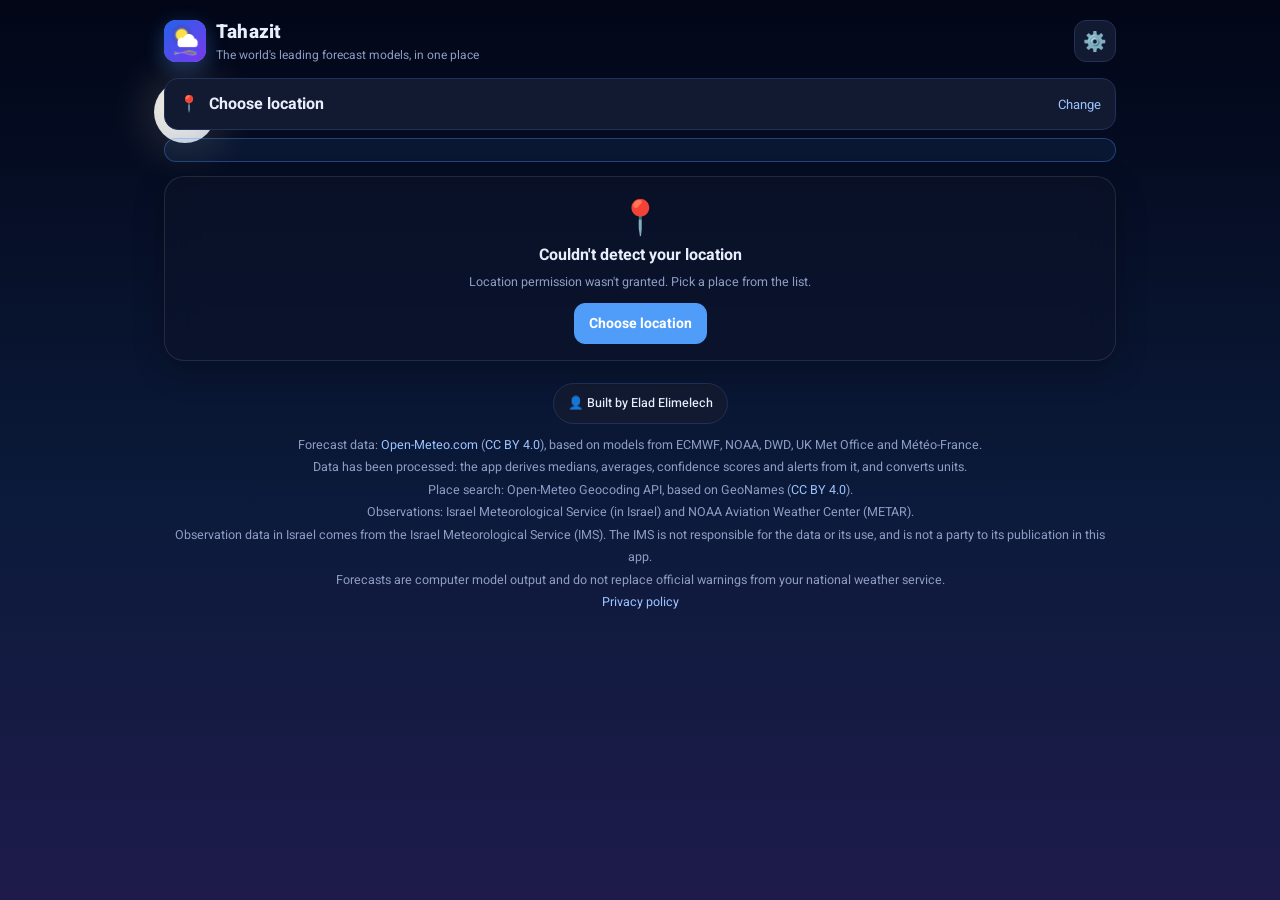
==== preview.html @ 5be31835 "Temporary preview page for v2 testing Co-Authored-By: Claude Opus 5.5 <noreply@anthropic.com> Claude" ====
<!DOCTYPE html>
<html lang="he" dir="rtl">
<head>
<meta charset="utf-8">
<meta name="viewport" content="width=device-width, initial-scale=1">
<meta name="theme-color" content="#070b16">
<title>Tahazit</title>
<meta name="description" content="Compare weather forecasts from the world's leading models in one place, with consensus-based storm alerts.">
<link rel="manifest" href="manifest.json">
<link rel="icon" type="image/png" sizes="192x192" href="icons/icon-192.png">
<link rel="apple-touch-icon" href="icons/apple-touch-icon.png">
<link rel="preconnect" href="https://fonts.googleapis.com">
<link href="https://fonts.googleapis.com/css2?family=Heebo:wght@300;400;500;700;800&display=swap" rel="stylesheet">
<style>

:root{
  --bg:#070b16;--bg2:#0d1426;--card:#111a30;--card2:#16213d;--line:#22305a;
  --txt:#e8eefc;--mut:#8e9cc4;--acc:#4f9cf9;--ok:#22c55e;--warn:#f59e0b;--bad:#ef4444;
}
*{box-sizing:border-box}
html,body{margin:0;background:var(--bg);color:var(--txt);font-family:Heebo,system-ui,sans-serif}
body{background:none;min-height:100vh}
.wrap{max-width:980px;margin:0 auto;padding:18px 14px 40px}
header.top{display:flex;align-items:center;justify-content:space-between;gap:10px;margin-bottom:14px}
.brand{display:flex;align-items:center;gap:10px}
.logo{width:38px;height:38px;border-radius:11px;background:linear-gradient(135deg,#4f9cf9,#a78bfa);display:grid;place-items:center;font-size:20px;box-shadow:0 6px 20px #4f9cf955}
.brand h1{font-size:19px;margin:0;font-weight:800;letter-spacing:.2px}
.brand small{display:block;color:var(--mut);font-size:12px;font-weight:400}
.search{position:relative;margin-bottom:14px}
.search input{width:100%;padding:13px 44px 13px 14px;border-radius:14px;border:1px solid var(--line);background:var(--card);color:var(--txt);font:inherit;font-size:15px;outline:none}
.search input:focus{border-color:var(--acc)}
.search .ic{position:absolute;right:14px;top:50%;transform:translateY(-50%);color:var(--mut)}
.sugg{position:absolute;left:0;right:0;top:calc(100% + 6px);background:var(--card2);border:1px solid var(--line);border-radius:12px;overflow:hidden;z-index:20;display:none}
.sugg button{display:block;width:100%;text-align:right;padding:11px 14px;background:none;border:0;border-bottom:1px solid var(--line);color:var(--txt);font:inherit;cursor:pointer}
.sugg button:last-child{border-bottom:0}
.sugg button:hover{background:#1d2a4d}
.sugg small{color:var(--mut)}
.locbtn{width:100%;display:flex;align-items:center;gap:10px;padding:13px 14px;border-radius:14px;border:1px solid var(--line);background:var(--card);color:var(--txt);font:inherit;font-size:16px;cursor:pointer;text-align:right}
.locbtn:hover{border-color:var(--acc)}
.locbtn .nm2{flex:1;font-weight:700}
.locbtn .tag{font-size:11.5px;color:#6ee7a0;background:#22c55e1c;padding:2px 8px;border-radius:999px;font-weight:500}
.locbtn .chg{font-size:13px;color:#9cc3ff}
.banner{display:flex;align-items:center;gap:10px;flex-wrap:wrap;margin-top:8px;padding:11px 13px;border-radius:13px;background:#4f9cf914;border:1px solid #4f9cf955;font-size:14px}
.banner .txt{flex:1;min-width:180px}
.btn{padding:9px 14px;border-radius:11px;border:1px solid var(--line);background:var(--card2);color:var(--txt);font:inherit;font-size:14px;cursor:pointer}
.btn.pri{background:var(--acc);border-color:var(--acc);color:#fff;font-weight:700}
.btn:disabled{opacity:.5;cursor:default}
.ov{position:fixed;inset:0;background:#000a;z-index:50;display:none;align-items:flex-end;justify-content:center}
.ov.show{display:flex}
.sheet{width:100%;max-width:560px;max-height:88vh;background:var(--bg2);border:1px solid var(--line);border-radius:22px 22px 0 0;padding:16px;display:flex;flex-direction:column;gap:10px}
@media (min-width:640px){.ov{align-items:center}.sheet{border-radius:22px}}
.sheet h3{margin:0;font-size:17px;display:flex;justify-content:space-between;align-items:center}
.x{background:none;border:0;color:var(--mut);font-size:22px;cursor:pointer;padding:0 4px}
.sheet input{width:100%;padding:13px 14px;border-radius:13px;border:1px solid var(--line);background:var(--card);color:var(--txt);font:inherit;font-size:16px;outline:none}
.sheet input:focus{border-color:var(--acc)}
.list{overflow:auto;border-radius:13px;border:1px solid var(--line);min-height:60px}
.opt{display:flex;align-items:center;gap:10px;width:100%;text-align:right;padding:12px 14px;background:none;border:0;border-bottom:1px solid var(--line);color:var(--txt);font:inherit;font-size:15px;cursor:pointer}
.opt:last-child{border-bottom:0}
.opt:hover,.opt.act{background:#1d2a4d}
.opt.sel{background:#4f9cf922;outline:2px solid var(--acc);outline-offset:-2px}
.opt small{display:block;color:var(--mut);font-size:12px}
.opt .ck{margin-inline-start:auto;color:var(--acc);font-size:18px;visibility:hidden}
.opt.sel .ck{visibility:visible}
.hint{color:var(--mut);font-size:13px;padding:14px;text-align:center}
.confirm{display:none;gap:8px;align-items:center;flex-wrap:wrap;padding:11px;border-radius:13px;background:#4f9cf914;border:1px solid #4f9cf955}
.confirm.show{display:flex}
.confirm .txt{flex:1;font-size:14px;min-width:160px}
.row-btns{display:flex;gap:8px;margin-top:8px;flex-wrap:wrap}
.chip{padding:7px 12px;border-radius:999px;border:1px solid var(--line);background:var(--card);color:var(--txt);font:inherit;font-size:13px;cursor:pointer}
.chip:hover{border-color:var(--acc)}
.card{background:rgba(13,20,40,.62);-webkit-backdrop-filter:blur(14px) saturate(1.2);backdrop-filter:blur(14px) saturate(1.2);border:1px solid rgba(255,255,255,.10);border-radius:20px;padding:16px;margin-bottom:14px;box-shadow:0 10px 30px rgba(0,0,0,.25)}
.hero{display:grid;grid-template-columns:1fr auto;gap:12px;align-items:center}
.place{font-size:20px;font-weight:700}
.updated{color:var(--mut);font-size:12px;margin-top:2px}
.bigt{font-size:64px;font-weight:300;line-height:1}
.bigt sup{font-size:26px;vertical-align:top}
.cond{font-size:16px;margin-top:6px}
.rangeline{color:var(--mut);font-size:13px;margin-top:6px}
.rainline{display:flex;gap:12px;align-items:center}
.rainline .e{font-size:30px}
.rainline b{display:block;font-size:17px;line-height:1.4}
.rainline span{color:var(--mut);font-size:13px}
.qa{display:grid;grid-template-columns:30px 1fr;gap:10px;align-items:start;padding:11px 0;border-bottom:1px solid var(--line)}
.qa:last-child{border-bottom:0;padding-bottom:0}
.qa .e{font-size:22px}
.qa b{display:flex;gap:8px;align-items:center;flex-wrap:wrap}
.qa span.t{color:#c9d3ef;font-size:13.5px;display:block;margin-top:3px}
.pill{display:inline-flex;align-items:center;gap:6px;padding:4px 10px;border-radius:999px;font-size:12px;font-weight:500}
.pill.hi{background:#22c55e22;color:#6ee7a0}.pill.md{background:#f59e0b22;color:#fcd34d}.pill.lo{background:#ef444422;color:#fca5a5}
.now-models{display:flex;gap:6px;flex-wrap:wrap;margin-top:12px}
.nm{background:var(--bg2);border:1px solid var(--line);border-radius:10px;padding:6px 9px;font-size:12px;display:flex;align-items:center;gap:6px}
.dot{width:9px;height:9px;border-radius:50%;display:inline-block;flex:none}
.alerts .al{display:flex;gap:10px;align-items:flex-start;padding:12px;border-radius:14px;margin-bottom:8px;border:1px solid}
.al.red{background:#ef444414;border-color:#ef444455}
.al.orange{background:#f59e0b14;border-color:#f59e0b55}
.al.green{background:#22c55e10;border-color:#22c55e40}
.al b{display:block;margin-bottom:2px}
.al span{color:#c9d3ef;font-size:13px}
h2{font-size:16px;margin:0 0 4px;font-weight:700}
.sub{color:var(--mut);font-size:12.5px;margin:0 0 12px}
.days{display:grid;gap:8px}
.day{display:grid;grid-template-columns:62px 34px 1fr auto;gap:10px;align-items:center;padding:10px;border-radius:13px;background:var(--bg2);border:1px solid var(--line);cursor:pointer}
.day:hover{border-color:#3a4f8a}
.day .dn{font-weight:700}.day .dd{color:var(--mut);font-size:11.5px}
.day .ico{font-size:24px;text-align:center}
.day .sum{font-size:13px;line-height:1.5}
.day .sum .m{color:var(--mut)}
.day .tt{text-align:left;white-space:nowrap}
.day .tt b{font-size:17px}.day .tt span{color:var(--mut);font-size:14px}
.bar{height:6px;border-radius:4px;background:#22305a;position:relative;margin-top:5px;overflow:hidden}
.bar i{position:absolute;top:0;bottom:0;right:0;background:linear-gradient(90deg,#60a5fa,#3b82f6);border-radius:4px}
.detail{display:none;grid-column:1/-1;margin-top:8px}
.day.open .detail{display:block}
.tbl-wrap{overflow-x:auto;-webkit-overflow-scrolling:touch;border-radius:12px;border:1px solid var(--line)}
table{border-collapse:collapse;width:100%;font-size:13px;min-width:520px}
th,td{padding:8px 9px;text-align:center;border-bottom:1px solid var(--line);white-space:nowrap}
th{background:#0c1324;color:var(--mut);font-weight:500;position:sticky;top:0}
td.l,th.l{text-align:right;position:sticky;right:0;background:#0f1730;z-index:1}
tr:last-child td{border-bottom:0}
.cons{background:#4f9cf914;font-weight:700}
.tabs{display:flex;gap:6px;margin-bottom:10px;flex-wrap:wrap}
.tab{padding:7px 12px;border-radius:10px;border:1px solid var(--line);background:var(--bg2);color:var(--mut);font:inherit;font-size:13px;cursor:pointer}
.tab.on{background:var(--acc);border-color:var(--acc);color:#fff}
.chart{width:100%;height:auto;display:block}
.legend{display:flex;gap:10px;flex-wrap:wrap;margin-top:8px;font-size:12px;color:var(--mut)}
.legend span{display:flex;align-items:center;gap:5px}
.models-info{display:grid;grid-template-columns:repeat(auto-fill,minmax(200px,1fr));gap:8px}
.mi{background:var(--bg2);border:1px solid var(--line);border-radius:12px;padding:10px;font-size:13px}
.mi b{display:flex;align-items:center;gap:6px}
.mi span{color:var(--mut);font-size:12px}
footer{text-align:center;color:var(--mut);font-size:12.5px;margin-top:22px;line-height:1.8}
footer a{color:#9cc3ff;text-decoration:none}
.made{display:inline-flex;align-items:center;gap:8px;padding:8px 14px;border-radius:999px;border:1px solid var(--line);background:var(--card);color:var(--txt);font-weight:500}
.shield{width:18px;height:18px}
.loading{text-align:center;padding:50px 0;color:var(--mut)}
.spin{width:34px;height:34px;border:3px solid var(--line);border-top-color:var(--acc);border-radius:50%;animation:s 0.9s linear infinite;margin:0 auto 12px}
@keyframes s{to{transform:rotate(360deg)}}
.err{background:#ef444418;border:1px solid #ef444455;padding:14px;border-radius:14px}
@media (max-width:560px){
  .bigt{font-size:54px}
  .day{grid-template-columns:52px 28px 1fr auto;gap:8px;padding:9px}
  .day .sum{font-size:12px}
}

html,body{font-family:Heebo,system-ui,-apple-system,"Segoe UI","Noto Sans","Noto Sans Arabic","Noto Sans SC","Noto Sans JP","PingFang SC","Hiragino Sans",sans-serif}
img.logo{width:42px;height:42px;border-radius:12px;box-shadow:0 6px 20px #4f9cf955}
.gear{background:var(--card);border:1px solid var(--line);color:var(--txt);border-radius:12px;width:42px;height:42px;font-size:19px;cursor:pointer}
.gear:hover{border-color:var(--acc)}
.fld{display:flex;flex-direction:column;gap:6px;font-size:14px;color:var(--mut)}
.fld select{padding:12px;border-radius:12px;border:1px solid var(--line);background:var(--card);color:var(--txt);font:inherit;font-size:15px}
footer .made{cursor:default}
[dir=ltr] .locbtn,[dir=ltr] .opt{text-align:left}
.opt .ck{margin-inline-start:auto}
.alertsBox{border-top:1px solid var(--line);padding-top:12px;margin-top:4px}
.tgl{display:flex;align-items:center;gap:10px;color:var(--txt);font-size:15px;cursor:pointer}
.tgl input{width:20px;height:20px;accent-color:var(--acc)}
.alertsBox small{color:var(--mut);font-size:12.5px;line-height:1.5}
.amsg{font-size:13px;color:#6ee7a0;min-height:0}
.amsg.err{color:#fca5a5}
footer a.pp{color:#9cc3ff}


/* ===== v2: dynamic sky ===== */
#sky{position:fixed;inset:0;z-index:-1;overflow:hidden;background:var(--sk);transition:background 1.5s}
.sky.night{--sk:linear-gradient(180deg,#020617 0%,#0b1a3a 55%,#1e1b4b 100%)}
.sky.dawn{--sk:linear-gradient(180deg,#1e1b4b 0%,#7c2d64 45%,#f59e0b 100%)}
.sky.day{--sk:linear-gradient(180deg,#1e3a8a 0%,#2f6fd6 45%,#7cc4f5 100%)}
.sky.dusk{--sk:linear-gradient(180deg,#1e1b4b 0%,#9d174d 50%,#f97316 100%)}
#sky::after{content:"";position:absolute;inset:0;background:#1f2937;opacity:0;transition:opacity 1.5s}
.sky.wx-cloudy::after{opacity:.45}.sky.wx-rain::after{opacity:.62}.sky.wx-storm::after{opacity:.78;background:#111827}
.sky.wx-fog::after{opacity:.5;background:#64748b}.sky.wx-snow::after{opacity:.4;background:#475569}.sky.wx-partly::after{opacity:.12}
.stars{position:absolute;left:0;top:0;width:1px;height:1px;opacity:0;transition:opacity 1.5s;animation:tw 4s ease-in-out infinite alternate}
.sky.night.wx-clear .stars,.sky.night.wx-partly .stars{opacity:1}
@keyframes tw{from{filter:brightness(.7)}to{filter:brightness(1.3)}}
.moon{position:absolute;top:9vh;inset-inline-start:12vw;width:62px;height:62px;border-radius:50%;background:radial-gradient(circle at 35% 35%,#fffbe8,#e5e7eb 60%,#cbd5e1);box-shadow:0 0 40px 10px #fef3c722;opacity:0;transition:opacity 1.5s}
.sky.night.wx-clear .moon,.sky.night.wx-partly .moon{opacity:.95}
.sun{position:absolute;top:7vh;inset-inline-start:10vw;width:110px;height:110px;border-radius:50%;background:radial-gradient(circle,#fff7cc 0%,#fde68a 35%,#f59e0b 70%,transparent 72%);box-shadow:0 0 120px 50px #fbbf2455;opacity:0;transition:opacity 1.5s,top 1.5s;animation:sunp 6s ease-in-out infinite alternate}
.sky.day.wx-clear .sun,.sky.day.wx-partly .sun{opacity:1}
.sky.dawn.wx-clear .sun,.sky.dawn.wx-partly .sun,.sky.dusk.wx-clear .sun,.sky.dusk.wx-partly .sun{opacity:.9;top:46vh}
@keyframes sunp{from{transform:scale(1)}to{transform:scale(1.06)}}
.cl{position:absolute;height:70px;width:220px;border-radius:70px;background:#fff;opacity:0;filter:blur(2px);transition:opacity 1.5s,background 1.5s;animation:drift linear infinite}
.cl::before,.cl::after{content:"";position:absolute;background:inherit;border-radius:50%}
.cl::before{width:110px;height:110px;top:-55px;left:30px}.cl::after{width:80px;height:80px;top:-35px;left:120px}
.c1{top:16vh;animation-duration:95s;animation-delay:-20s}.c2{top:30vh;transform:scale(.75);animation-duration:130s;animation-delay:-70s}.c3{top:8vh;transform:scale(1.2);animation-duration:160s;animation-delay:-110s}
@keyframes drift{from{left:-260px}to{left:110vw}}
.sky.wx-partly .c1,.sky.wx-partly .c2{opacity:.55}
.sky.wx-cloudy .cl,.sky.wx-rain .cl,.sky.wx-snow .cl{opacity:.5;background:#cbd5e1}
.sky.wx-storm .cl{opacity:.55;background:#64748b}
.sky.night .cl{background:#94a3b8}.sky.night.wx-partly .cl{opacity:.25}
.fogl{position:absolute;inset:0;background:linear-gradient(0deg,rgba(226,232,240,.35),transparent 60%);opacity:0;transition:opacity 1.5s}
.sky.wx-fog .fogl{opacity:1}
#wxc{position:absolute;inset:0;width:100%;height:100%}
.flash{position:absolute;inset:0;background:#e0e7ff;opacity:0}
.sky.wx-storm .flash{animation:flash 9s infinite}
@keyframes flash{0%,93%,100%{opacity:0}94%{opacity:.35}95%{opacity:.05}96%{opacity:.25}97%{opacity:0}}
@media (prefers-reduced-motion:reduce){.cl,.stars,.sun,.flash{animation:none!important}.sky.wx-storm .flash{opacity:0}}
.sheet{background:rgba(13,20,38,.97)}

/* ===== v2: model choice ===== */
.nm.addm{cursor:pointer;color:#9cc3ff;border-style:dashed;font:inherit;font-size:12px}
.nm.addm:hover{border-color:var(--acc)}
.mrow{display:flex;align-items:center;gap:10px;padding:12px 14px;border-bottom:1px solid var(--line);cursor:pointer}
.mrow:last-child{border-bottom:0}
.mrow input{width:20px;height:20px;accent-color:var(--acc);flex:none}
.mrow .mn{flex:1;display:flex;flex-direction:column}.mrow .mn small{color:var(--mut);font-size:12px}
.mbtns{display:flex;gap:8px;flex-wrap:wrap}.mbtns .btn{flex:1}

/* ===== v2: storm outlook ===== */
.stbtn{width:100%;margin:2px 0 12px;font-weight:700;background:linear-gradient(135deg,#4c1d95,#1e40af);border-color:#6d28d9;color:#fff;padding:12px}
.sheet.wide{max-width:760px;overflow:auto}
table.stg{min-width:560px;text-align:center}
table.stg th small{color:var(--mut);font-weight:400}
.stg td.sc{cursor:pointer;height:40px;font-size:15px;border:2px solid transparent;transition:transform .15s}
.stg td.sc:hover{transform:scale(1.06)}
.stg td.sel{border-color:#fff}
.sc.ok,.sw.ok{background:#16213d}.sc.rn,.sw.rn{background:#1d4ed855}.sc.wd,.sw.wd{background:#f59e0b66}.sc.hv,.sw.hv{background:#ef444477}.sc.th,.sw.th{background:#7c3aed99}.sc.na{background:transparent;color:var(--mut)}
.agr-hi{color:#fca5a5;font-weight:800}.agr-md{color:#fcd34d}
.stdet{background:var(--card2);border:1px solid var(--line);border-radius:12px;padding:10px 12px;font-size:13.5px;margin-top:10px;line-height:1.6}
.sw{display:inline-block;width:14px;height:14px;border-radius:4px}
.st-leg{margin-top:10px}

/* ===== v2: update banner ===== */
.upd{position:fixed;left:50%;bottom:16px;transform:translateX(-50%);z-index:60;display:flex;gap:12px;align-items:center;background:#111a30f2;border:1px solid var(--acc);border-radius:14px;padding:10px 14px;box-shadow:0 10px 30px #0008;font-size:14px;max-width:92vw}
</style>
</head>
<body>
<div id="sky" class="sky night wx-clear" aria-hidden="true">
  <div class="stars"></div><div class="moon"></div><div class="sun"></div>
  <div class="cl c1"></div><div class="cl c2"></div><div class="cl c3"></div><div class="fogl"></div>
  <canvas id="wxc"></canvas><div class="flash"></div>
</div>
<div class="wrap">
  <header class="top">
    <div class="brand">
      <img class="logo" src="icons/icon-192.png" alt="">
      <div><h1 data-i18n="appName"></h1><small data-i18n="tagline"></small></div>
    </div>
    <button class="gear" id="gear" data-ta="settings">⚙️</button>
  </header>

  <div class="search">
    <button class="locbtn" id="locBtn" data-ta="pickTitle">
      <span>📍</span><span class="nm2" id="locName"></span>
      <span class="tag" id="locTag" data-i18n="autoTag" hidden></span><span class="chg" data-i18n="change"></span>
    </button>
    <div class="banner" id="banner" hidden></div>
  </div>

  <div class="ov" id="ov" role="dialog" aria-modal="true">
    <div class="sheet">
      <h3><span data-i18n="pickTitle"></span> <button class="x" id="close" data-ta="done">×</button></h3>
      <button class="btn" id="geo" data-i18n="detectBtn"></button>
      <input id="q" type="search" data-tp="searchPh" autocomplete="off" enterkeyhint="search">
      <div class="list" id="list"></div>
      <div class="confirm" id="confirm">
        <div class="txt" id="confirmTxt"></div>
        <button class="btn" id="back" data-i18n="back"></button>
        <button class="btn pri" id="ok" data-i18n="confirm"></button>
      </div>
    </div>
  </div>

  <div class="ov" id="ovS" role="dialog" aria-modal="true">
    <div class="sheet">
      <h3><span data-i18n="settings"></span> <button class="x" id="closeS" data-ta="done">×</button></h3>
      <label class="fld"><span data-i18n="language"></span><select id="selLang"></select></label>
      <label class="fld"><span data-i18n="units"></span><select id="selUnits"></select></label>
      <div class="fld alertsBox">
        <label class="tgl"><input type="checkbox" id="alertsTgl"><span data-i18n="alertsOpt"></span></label>
        <small data-i18n="alertsOptSub"></small>
        <div id="alertsMsg" class="amsg"></div>
        <button class="btn" id="alertsTest" data-i18n="testBtn" hidden></button>
      </div>
    </div>
  </div>

  <div class="ov" id="ovM" role="dialog" aria-modal="true">
    <div class="sheet">
      <h3><span data-i18n="mTitle"></span> <button class="x" id="closeM" data-ta="done">×</button></h3>
      <p class="sub" id="mSub" style="margin:0"></p>
      <div class="list" id="mList"></div>
      <div class="mbtns"><button class="btn" id="mReset" data-i18n="mReset"></button><button class="btn" id="mAll" data-i18n="mAll"></button></div>
    </div>
  </div>

  <div class="ov" id="ovW" role="dialog" aria-modal="true">
    <div class="sheet wide">
      <h3><span data-i18n="stTitle"></span> <button class="x" id="closeW" data-ta="done">×</button></h3>
      <p class="sub" data-i18n="stSub" style="margin:0"></p>
      <div id="stBody"></div>
    </div>
  </div>

  <div id="app"><div class="loading"><div class="spin"></div></div></div>

  <footer id="credit"></footer>
</div>
<script>
// ===== שפות =====
const L=['he','en','ar','ru','zh','ja'];
const LANG_NAMES={he:'עברית',en:'English',ar:'العربية',ru:'Русский',zh:'中文',ja:'日本語'};
const RTL={he:1,ar:1};
const S={
skillTitle:["מי המודל המדויק ביותר כאן", "Which model is most accurate here", "أي نموذج هو الأدق هنا", "Какая модель здесь точнее всего", "哪个模型在这里最准确", "ここで最も正確なモデル"],
skillSub:["בדיקה של {d} הימים האחרונים במקום הזה: מה כל מודל חזה יום מראש, מול מה שקרה בפועל.", "A check of the last {d} days at this place: what each model forecast a day ahead, against what actually happened.", "فحص آخر {d} أيام في هذا المكان: ما توقعه كل نموذج قبل يوم مقارنة بما حدث فعلًا.", "Проверка за последние {d} дн. в этом месте: прогноз каждой модели за сутки против того, что было на самом деле.", "检查此地过去 {d} 天：每个模型提前一天的预报与实际情况对比。", "この場所の過去{d}日間を検証：各モデルの前日予報と実際の結果を比較。"],
skillBest:["הכי מדויק כאן לאחרונה: {m}", "Most accurate here lately: {m}", "الأدق هنا مؤخرًا: {m}", "Точнее всего здесь в последнее время: {m}", "近期这里最准确：{m}", "最近ここで最も正確：{m}"],
skillErr:["טעות ממוצעת בטמפרטורה: {v}", "Average temperature error: {v}", "متوسط خطأ درجة الحرارة: {v}", "Средняя ошибка температуры: {v}", "平均温度误差：{v}", "平均気温誤差：{v}"],
skillWarm:["נוטה לחזות חם מדי בכ-{v}", "Tends to forecast about {v} too warm", "يميل إلى توقع حرارة أعلى بنحو {v}", "Обычно завышает примерно на {v}", "通常预报偏暖约 {v}", "約{v}高めに予報する傾向"],
skillCold:["נוטה לחזות קר מדי בכ-{v}", "Tends to forecast about {v} too cold", "يميل إلى توقع حرارة أقل بنحو {v}", "Обычно занижает примерно на {v}", "通常预报偏冷约 {v}", "約{v}低めに予報する傾向"],
skillNote:["\"מה שקרה בפועל\" הוא החציון של כל המודלים לאותה שעה אחרי מעשה. התוצאה מתעדכנת כל כמה שעות ויכולה להשתנות לפי עונה ומקום.", "\"What actually happened\" is the median of all models for that hour after the fact. Updated every few hours; it can change by season and place.", "\"ما حدث فعلًا\" هو وسيط جميع النماذج لتلك الساعة بعد وقوعها. يُحدَّث كل بضع ساعات وقد يتغير حسب الموسم والمكان.", "«Что было на самом деле» это медиана всех моделей за этот час задним числом. Обновляется каждые несколько часов и может меняться по сезону и месту.", "“实际情况”指事后所有模型在该小时的中位数。每隔数小时更新，可能随季节和地点变化。", "「実際の結果」は、その時刻についての全モデルの事後の中央値です。数時間ごとに更新され、季節や場所によって変わることがあります。"],
skillNA:["אין כרגע מספיק נתונים לבדיקת דיוק במקום הזה.", "Not enough data yet to check accuracy at this place.", "لا توجد بيانات كافية حاليًا لفحص الدقة في هذا المكان.", "Пока недостаточно данных для проверки точности в этом месте.", "目前此地数据不足，无法检查准确度。", "この場所では精度を検証するデータがまだ不足しています。"],
alertsOpt:["התראות על מזג אוויר חריג", "Unusual weather alerts", "تنبيهات الطقس غير الاعتيادي", "Уведомления о необычной погоде", "异常天气预警", "異常気象の通知"],
alertsOptSub:["התראה בערב שלפני, בסביבות 20:00 לפי השעה במקום, כשצפוי קור או חום חריגים יחסית למקום ולעונה.", "A notification the evening before, around 20:00 local time, when unusual cold or heat for the place and season is expected.", "إشعار في المساء السابق قرابة الساعة 20:00 بالتوقيت المحلي، عند توقع برد أو حر غير اعتيادي بالنسبة للمكان والموسم.", "Уведомление накануне вечером, около 20:00 по местному времени, если ожидается необычный для места и сезона холод или жара.", "当预计出现相对于当地和季节的异常寒冷或炎热时，在前一天当地时间20:00左右发送通知。", "その場所と季節にしては異例の寒さや暑さが予想される場合、前日の現地時間20:00頃に通知します。"],
alertsOn:["ההתראות פעילות עבור {p}", "Alerts are on for {p}", "التنبيهات مفعلة لـ {p}", "Уведомления включены: {p}", "已为{p}开启预警", "{p}の通知はオンです"],
alertsDenied:["ההרשאה להתראות נחסמה. אפשר לאשר אותה בהגדרות הטלפון או הדפדפן.", "Notification permission is blocked. You can allow it in your phone or browser settings.", "تم حظر إذن الإشعارات. يمكنك السماح به من إعدادات الهاتف أو المتصفح.", "Разрешение на уведомления заблокировано. Его можно включить в настройках телефона или браузера.", "通知权限已被阻止，可在手机或浏览器设置中允许。", "通知の許可がブロックされています。端末またはブラウザの設定で許可できます。"],
alertsUnsupported:["המכשיר או הדפדפן הזה לא תומכים בהתראות.", "This device or browser does not support notifications.", "هذا الجهاز أو المتصفح لا يدعم الإشعارات.", "Это устройство или браузер не поддерживает уведомления.", "此设备或浏览器不支持通知。", "この端末またはブラウザは通知に対応していません。"],
alertsErr:["לא הצלחתי להפעיל את ההתראות. נסה שוב.", "Could not turn on alerts. Please try again.", "تعذّر تفعيل التنبيهات. حاول مرة أخرى.", "Не удалось включить уведомления. Попробуйте ещё раз.", "无法开启预警，请重试。", "通知をオンにできませんでした。もう一度お試しください。"],
testBtn:["שלח התראת בדיקה", "Send a test notification", "إرسال إشعار تجريبي", "Отправить тестовое уведомление", "发送测试通知", "テスト通知を送信"],
testSent:["נשלחה התראת בדיקה.", "Test notification sent.", "تم إرسال إشعار تجريبي.", "Тестовое уведомление отправлено.", "测试通知已发送。", "テスト通知を送信しました。"],
privacy:["מדיניות פרטיות", "Privacy policy", "سياسة الخصوصية", "Политика конфиденциальности", "隐私政策", "プライバシーポリシー"],
modNote:["הנתונים עובדו: האפליקציה מחשבת מהם חציון, ממוצעים, ציוני ביטחון והתראות, וממירה יחידות.", "Data has been processed: the app derives medians, averages, confidence scores and alerts from it, and converts units.", "تمت معالجة البيانات: يحسب التطبيق منها الوسيط والمتوسطات ودرجات الثقة والتنبيهات، ويحوّل الوحدات.", "Данные обработаны: приложение рассчитывает по ним медиану, средние значения, уверенность и предупреждения, а также переводит единицы.", "数据已经过处理：本应用据此计算中位数、平均值、可信度和预警，并进行单位换算。", "データは加工されています。本アプリは中央値、平均、信頼度、警報を算出し、単位を換算しています。"],
geoCredit:["חיפוש מקומות: Open-Meteo Geocoding API, על בסיס GeoNames (CC BY 4.0).", "Place search: Open-Meteo Geocoding API, based on GeoNames (CC BY 4.0).", "البحث عن الأماكن: Open-Meteo Geocoding API، استنادًا إلى GeoNames (CC BY 4.0).", "Поиск мест: Open-Meteo Geocoding API на основе GeoNames (CC BY 4.0).", "地点搜索：Open-Meteo Geocoding API，基于GeoNames（CC BY 4.0）。", "地名検索: Open-Meteo Geocoding API（GeoNamesに基づく、CC BY 4.0）。"],
imsName:["השירות המטאורולוגי", "Israel Meteorological Service", "خدمة الأرصاد الجوية الإسرائيلية", "Израильская метеорологическая служба", "以色列气象局", "イスラエル気象局"],
srcLine:["מקור המדידה: {s}", "Source: {s}", "المصدر: {s}", "Источник: {s}", "数据来源：{s}", "出典: {s}"],
imsDisc:["מקור נתוני התצפית בישראל הוא השירות המטאורולוגי. השירות המטאורולוגי אינו אחראי למידע או לשימוש בו, ואינו צד לפרסומו באפליקציה זו.", "Observation data in Israel comes from the Israel Meteorological Service (IMS). The IMS is not responsible for the data or its use, and is not a party to its publication in this app.", "مصدر بيانات القياس في إسرائيل هو خدمة الأرصاد الجوية الإسرائيلية، وهي غير مسؤولة عن البيانات أو استخدامها، وليست طرفًا في نشرها في هذا التطبيق.", "Данные наблюдений в Израиле предоставлены Израильской метеорологической службой. Служба не несёт ответственности за данные и их использование и не является стороной их публикации в этом приложении.", "以色列境内的实测数据来自以色列气象局。以色列气象局不对数据及其使用负责，也不是本应用发布这些数据的一方。", "イスラエル国内の観測データはイスラエル気象局によるものです。同局はデータおよびその利用について責任を負わず、本アプリでの公開の当事者ではありません。"],
appName:['מולטי מודל','MultiModel','ملتي مودل','МультиМодель','多模型天气','マルチモデル'],
tagline:['כל מודלי התחזית המובילים בעולם, במקום אחד','The world\'s leading forecast models, in one place','أهم نماذج التنبؤ في العالم في مكان واحد','Ведущие модели прогноза погоды в одном месте','全球主流天气预报模型，一站对比','世界の主要な予報モデルをひとつに'],
locating:['מזהה את המיקום שלך...','Detecting your location...','جارٍ تحديد موقعك...','Определяем ваше местоположение...','正在定位...','現在地を検出中...'],
autoTag:['זוהה אוטומטית','Auto-detected','تم التحديد تلقائيًا','Определено автоматически','自动定位','自動検出'],
change:['שינוי','Change','تغيير','Изменить','更改','変更'],
pickTitle:['בחירת מיקום','Choose location','اختيار الموقع','Выбор места','选择地点','場所を選択'],
detectBtn:['📍 זהה את המיקום הנוכחי שלי','📍 Detect my current location','📍 حدّد موقعي الحالي','📍 Определить моё местоположение','📍 定位我的当前位置','📍 現在地を検出'],
detecting:['📍 מזהה מיקום...','📍 Detecting...','📍 جارٍ التحديد...','📍 Определяем...','📍 定位中...','📍 検出中...'],
searchPh:['הקלד שם של מקום ובחר מהרשימה','Type a place name and pick from the list','اكتب اسم المكان واختر من القائمة','Введите название и выберите из списка','输入地名并从列表中选择','地名を入力してリストから選択'],
back:['חזרה','Back','رجوع','Назад','返回','戻る'],
confirm:['אישור ✓','Confirm ✓','تأكيد ✓','Подтвердить ✓','确认 ✓','決定 ✓'],
loading:['טוען תחזיות מכל המודלים...','Loading forecasts from all models...','جارٍ تحميل التوقعات من جميع النماذج...','Загружаем прогнозы всех моделей...','正在加载所有模型的预报...','全モデルの予報を読み込み中...'],
noResults:['לא נמצא מקום בשם הזה. נסה כתיב אחר.','No place found. Try a different spelling.','لم يتم العثور على المكان. جرّب تهجئة أخرى.','Место не найдено. Попробуйте другое написание.','未找到该地点，请尝试其他拼写。','見つかりませんでした。別の表記で試してください。'],
typeCity:['הקלד שם של מקום','Type a place name','اكتب اسم مكان','Введите название места','请输入地名','地名を入力してください'],
recentPop:['אחרונים ומומלצים','Recent and suggested','الأخيرة والمقترحة','Недавние и рекомендуемые','最近和推荐','履歴とおすすめ'],
switchTo:['לעבור ל<b>{p}</b>?','Switch to <b>{p}</b>?','الانتقال إلى <b>{p}</b>؟','Перейти: <b>{p}</b>?','切换到<b>{p}</b>？','<b>{p}</b>に切り替えますか？'],
detectedSub:['זוהה לפי מיקום המכשיר','Detected from your device location','تم التحديد من موقع جهازك','Определено по местоположению устройства','根据设备位置识别','端末の位置情報から検出'],
permDenied:['לא ניתנה הרשאת מיקום. אפשר לאשר אותה בהגדרות הדפדפן, או לבחור מקום מהרשימה.','Location permission was not granted. Allow it in your browser settings, or pick a place from the list.','لم يتم منح إذن الموقع. يمكنك السماح به من إعدادات المتصفح أو اختيار مكان من القائمة.','Доступ к геолокации не разрешён. Разрешите его в настройках браузера или выберите место из списка.','未授予位置权限。可在浏览器设置中允许，或从列表中选择地点。','位置情報の許可がありません。ブラウザの設定で許可するか、リストから選んでください。'],
geoFail:['לא הצלחתי לזהות מיקום. בחר מקום מהרשימה.','Couldn\'t detect your location. Pick a place from the list.','تعذّر تحديد موقعك. اختر مكانًا من القائمة.','Не удалось определить местоположение. Выберите место из списка.','无法定位，请从列表中选择地点。','現在地を検出できませんでした。リストから選んでください。'],
detectedQ:['זיהינו שאתה ב<b>{p}</b>. זה נכון?','Looks like you\'re in <b>{p}</b>. Is that right?','يبدو أنك في <b>{p}</b>. هل هذا صحيح؟','Ваше местоположение: <b>{p}</b>. Верно?','检测到您在<b>{p}</b>，对吗？','<b>{p}</b>にいるようです。合っていますか？'],
yesBtn:['כן ✓','Yes ✓','نعم ✓','Да ✓','是 ✓','はい ✓'],
otherPlace:['בחירת מיקום אחר','Choose another','اختيار مكان آخر','Выбрать другое','选择其他地点','別の場所を選ぶ'],
movedQ:['נראה שאתה עכשיו ב<b>{p}</b>. לעבור לתחזית של המיקום הזה?','You seem to be in <b>{p}</b> now. Switch to this location?','يبدو أنك الآن في <b>{p}</b>. هل تريد الانتقال إلى توقعات هذا الموقع؟','Похоже, сейчас вы здесь: <b>{p}</b>. Показать прогноз для этого места?','您现在似乎在<b>{p}</b>，切换到该地点的预报吗？','現在<b>{p}</b>にいるようです。この場所の予報に切り替えますか？'],
stay:['להישאר','Stay','البقاء','Остаться','保持不变','そのまま'],
switchYes:['כן, לעבור','Yes, switch','نعم، انتقل','Да, перейти','是，切换','切り替える'],
cantLocate:['לא הצלחתי לזהות את המיקום שלך','Couldn\'t detect your location','تعذّر تحديد موقعك','Не удалось определить ваше местоположение','无法定位您的位置','現在地を検出できませんでした'],
permShort:['לא ניתנה הרשאת מיקום.','Location permission wasn\'t granted.','لم يتم منح إذن الموقع.','Доступ к геолокации не разрешён.','未授予位置权限。','位置情報が許可されていません。'],
geoNA:['איתור מיקום לא זמין כרגע.','Location detection isn\'t available right now.','تحديد الموقع غير متاح حاليًا.','Определение местоположения сейчас недоступно.','当前无法使用定位。','現在地の検出は現在利用できません。'],
pickFromList:['בחר מקום מהרשימה.','Pick a place from the list.','اختر مكانًا من القائمة.','Выберите место из списка.','请从列表中选择地点。','リストから場所を選んでください。'],
loadErr:['לא הצלחתי לטעון את התחזית.','Couldn\'t load the forecast.','تعذّر تحميل التوقعات.','Не удалось загрузить прогноз.','无法加载预报。','予報を読み込めませんでした。'],
checkNet:['בדוק את החיבור לאינטרנט ונסה שוב.','Check your connection and try again.','تحقق من الاتصال وحاول مرة أخرى.','Проверьте подключение и попробуйте снова.','请检查网络连接后重试。','接続を確認して、もう一度お試しください。'],
cached:['אין חיבור. מוצגת התחזית האחרונה שנשמרה.','Offline. Showing the last saved forecast.','لا يوجد اتصال. تُعرض آخر توقعات محفوظة.','Нет связи. Показан последний сохранённый прогноз.','无网络连接，显示上次保存的预报。','オフラインです。最後に保存した予報を表示しています。'],
noData:['לא התקבלו נתונים מהמודלים עבור המיקום הזה.','No model data for this location.','لا توجد بيانات من النماذج لهذا الموقع.','Нет данных моделей для этого места.','该地点没有模型数据。','この場所のモデルデータがありません。'],
myLoc:['המיקום שלי','My location','موقعي','Моё местоположение','我的位置','現在地'],
near:['ליד {p}','Near {p}','بالقرب من {p}','Рядом: {p}','{p}附近','{p}付近'],
medianOf:['חציון של {n} מודלים לשעה {t}','Median of {n} models for {t}','الوسيط لـ {n} نماذج للساعة {t}','Медиана {n} моделей на {t}','{n}个模型在{t}的中位数','{n}モデルの中央値（{t}）'],
excluded:['{m} חריג ולא נכלל','{m} is an outlier, excluded','{m} قيمة شاذة ولم يُحتسب','{m} сильно отличается и исключён','{m}偏差过大，已排除','{m}は外れ値のため除外'],
wind:['רוח','Wind','الرياح','Ветер','风','風'],
todayRange:['היום: {a} עד {b}','Today: {a} to {b}','اليوم: من {a} إلى {b}','Сегодня: от {a} до {b}','今天：{a} 至 {b}','今日: {a}～{b}'],
spreadNow:['פער בין המודלים כרגע: {v}','Model spread now: {v}','الفارق بين النماذج الآن: {v}','Разброс моделей сейчас: {v}','当前模型差异：{v}','現在のモデル間の差: {v}'],
spreadEx:['(בלי החריג: {v})','(without the outlier: {v})','(بدون القيمة الشاذة: {v})','(без выброса: {v})','（排除异常值：{v}）','（外れ値を除く: {v}）'],
nightNote:['🌙 לילה בהיר ושקט: מודלים נוטים להעריך ביתר את הטמפרטורה בשעות כאלה, והמדידה בפועל יכולה להיות נמוכה ב-{v}.','🌙 Clear, calm night: models tend to overestimate temperature at these hours. Actual readings can be {v} lower.','🌙 ليلة صافية وهادئة: تميل النماذج إلى المبالغة في تقدير الحرارة في هذه الساعات، وقد تكون القراءة الفعلية أقل بـ {v}.','🌙 Ясная тихая ночь: в такие часы модели обычно завышают температуру, реальные значения могут быть ниже на {v}.','🌙 晴朗无风的夜晚：模型在此时往往高估气温，实际读数可能低{v}。','🌙 晴れて風の弱い夜は、モデルが気温を高めに予測しがちで、実測は{v}低いことがあります。'],
range24:['{a} עד {b} מעלות','{a} to {b}°','{a} إلى {b} درجات','{a}-{b}°','{a}至{b}°','{a}～{b}°'],
conf:['ביטחון {n}%','Confidence {n}%','الثقة {n}%','Уверенность {n}%','可信度 {n}%','信頼度 {n}%'],
measuredNow:['נמדד עכשיו','Measured now','مقاس الآن','Измерено сейчас','实测','実測'],
stationLine:['תחנת {s} · {d} · לפני {m} דק\'','{s} station · {d} · {m} min ago','محطة {s} · {d} · قبل {m} دقيقة','Станция {s} · {d} · {m} мин назад','{s}站 · {d} · {m}分钟前','{s}観測所 · {d} · {m}分前'],
modelsSay:['המודלים: {v}','Models: {v}','النماذج: {v}','Модели: {v}','模型：{v}','モデル: {v}'],
noRain3:['לא צפוי גשם ב-3 הימים הקרובים','No rain expected in the next 3 days','لا يُتوقع هطول أمطار خلال الأيام الثلاثة القادمة','Дождя в ближайшие 3 дня не ожидается','未来3天预计无雨','今後3日間、雨の予報はありません'],
noneModel:['אף אחד מהמודלים לא מראה גשם.','None of the models show rain.','لا يُظهر أي نموذج أمطارًا.','Ни одна модель не показывает дождь.','所有模型均未显示降雨。','どのモデルも雨を示していません。'],
mostNo:['רוב המודלים לא צופים גשם ב-3 הימים הקרובים','Most models expect no rain in the next 3 days','معظم النماذج لا تتوقع أمطارًا خلال الأيام الثلاثة القادمة','Большинство моделей не ожидают дождя в ближайшие 3 дня','多数模型预计未来3天无雨','大半のモデルは今後3日間、雨なしと予測'],
onlyK:['רק {k}/{n} מודלים מראים גשם {d} בסביבות {t}.','Only {k}/{n} models show rain {d} around {t}.','{k}/{n} فقط من النماذج تُظهر أمطارًا {d} حوالي {t}.','Дождь показывают только {k}/{n} моделей: {d}, около {t}.','仅{k}/{n}个模型显示{d}{t}左右有雨。','{d}{t}頃に雨を示すのは{k}/{n}モデルのみ。'],
rainNow:['יורד גשם עכשיו, צפוי להימשך עד {e}','Raining now, expected until {e}','تمطر الآن، ويُتوقع أن تستمر حتى {e}','Сейчас идёт дождь, ожидается до {e}','正在下雨，预计持续到{e}','現在雨、{e}まで続く見込み'],
rainAt:['גשם צפוי {d} בין {a} ל-{b}','Rain expected {d} between {a} and {b}','أمطار متوقعة {d} بين {a} و{b}','Дождь ожидается: {d}, с {a} до {b}','预计{d}{a}至{b}有雨','{d}の{a}～{b}に雨の予報'],
rainMeta:['{k}/{n} מודלים · כ-{s} בסך הכול','{k}/{n} models · about {s} total','{k}/{n} نماذج · حوالي {s} إجمالًا','{k}/{n} моделей · всего около {s}','{k}/{n}个模型 · 总计约{s}','{k}/{n}モデル · 合計約{s}'],
endRange:['סוף טווח התחזית','the end of the forecast','نهاية فترة التوقعات','конца прогноза','预报结束','予報期間の終わり'],
today:['היום','today','اليوم','сегодня','今天','今日'],
tomorrow:['מחר','tomorrow','غدًا','завтра','明天','明日'],
onDay:['ב{d}','on {d}','يوم {d}','{d}','{d}','{d}'],
alertsTitle:['התראות לפי הסכמת מודלים','Alerts by model consensus','تنبيهات حسب توافق النماذج','Предупреждения по согласию моделей','基于模型共识的预警','モデルの一致度による警報'],
alertsSub:['התראה אדומה או כתומה מוצגת כשרוב המודלים מסכימים. כשרק חלק מהמודלים צופים סופה, היא מסומנת כסימן ראשון.','Red or orange alerts appear when most models agree. When only some models forecast a storm, it is shown as an early sign.','تظهر التنبيهات الحمراء أو البرتقالية عندما تتفق معظم النماذج. وعندما تتوقع بعض النماذج فقط عاصفة، تُعرض كإشارة مبكرة.','Красные и оранжевые предупреждения появляются, когда большинство моделей согласны. Если бурю прогнозируют лишь некоторые модели, это показано как ранний признак.','当多数模型一致时显示红色或橙色预警；仅部分模型预报风暴时，显示为早期信号。','多くのモデルが一致すると赤・オレンジの警報を表示します。一部のモデルのみが嵐を予測する場合は「初期の兆候」として表示します。'],
thunder:['סופות רעמים אפשריות {d}','Possible thunderstorms {d}','عواصف رعدية محتملة {d}','Возможны грозы: {d}','{d}可能有雷暴','{d}は雷雨の可能性'],
thunderMeta:['{k}/{n} מודלים מראים פוטנציאל לסופות רעמים.','{k}/{n} models show thunderstorm potential.','{k}/{n} نماذج تُظهر احتمال عواصف رعدية.','{k}/{n} моделей показывают риск гроз.','{k}/{n}个模型显示有雷暴可能。','{k}/{n}モデルが雷雨の可能性を示しています。'],
thunderEarly:['סימן ראשון לסופת רעמים {d}','Early sign of a thunderstorm {d}','إشارة مبكرة لعاصفة رعدية {d}','Ранний признак грозы: {d}','{d}出现雷暴早期信号','{d}に雷雨の初期の兆候'],
thunderEarlyMeta:['רק {k}/{n} מודלים צופים סופת רעמים. שווה לעקוב.','Only {k}/{n} models forecast a thunderstorm. Worth watching.','{k}/{n} فقط من النماذج تتوقع عاصفة رعدية. تستحق المتابعة.','Грозу прогнозируют только {k}/{n} моделей. Стоит следить.','仅{k}/{n}个模型预报雷暴，值得关注。','雷雨を予測しているのは{k}/{n}モデルのみ。要注意。'],
heavy:['גשם חזק {d}','Heavy rain {d}','أمطار غزيرة {d}','Сильный дождь: {d}','{d}有大雨','{d}は大雨'],
heavyMeta:['{k} מודלים צופים {v} ומעלה. חשש להצפות מקומיות.','{k} models forecast {v} or more. Risk of local flooding.','{k} نماذج تتوقع {v} أو أكثر. خطر فيضانات محلية.','{k} моделей прогнозируют {v} и более. Возможны локальные подтопления.','{k}个模型预报{v}或以上，可能出现局地积水。','{k}モデルが{v}以上を予測。局地的な浸水のおそれ。'],
windA:['רוחות חזקות {d}','Strong winds {d}','رياح قوية {d}','Сильный ветер: {d}','{d}有大风','{d}は強風'],
windMeta:['{k} מודלים צופים משבים של {v} ומעלה (עד {m}).','{k} models forecast gusts of {v} or more (up to {m}).','{k} نماذج تتوقع هبات {v} أو أكثر (حتى {m}).','{k} моделей прогнозируют порывы от {v} (до {m}).','{k}个模型预报阵风{v}以上（最高{m}）。','{k}モデルが{v}以上の突風を予測（最大{m}）。'],
calm:['אין צפי לסערות בימים הקרובים','No storms expected in the coming days','لا يُتوقع حدوث عواصف في الأيام القادمة','Бурь в ближайшие дни не ожидается','未来几天预计无风暴','今後数日、嵐の予報はありません'],
calmNone:['אף רוב של מודלים לא צופה גשם משמעותי ב-7 הימים הקרובים.','No majority of models expects significant rain in the next 7 days.','لا تتوقع أغلبية النماذج أمطارًا كبيرة خلال الأيام السبعة القادمة.','Большинство моделей не ожидают значительного дождя в ближайшие 7 дней.','未来7天多数模型均未预报明显降雨。','今後7日間、大半のモデルはまとまった雨を予測していません。'],
calmRain:['רוב המודלים צופים גשם {d}, אבל בלי סימנים לסערה.','Most models expect rain {d}, but no signs of a storm.','تتوقع معظم النماذج أمطارًا {d}، لكن دون مؤشرات على عاصفة.','Большинство моделей ожидают дождь ({d}), но без признаков бури.','多数模型预计{d}有雨，但无风暴迹象。','大半のモデルが{d}の雨を予測していますが、嵐の兆候はありません。'],
qaTitle:['שאלות של יום יום','Everyday questions','أسئلة يومية','Вопросы на каждый день','日常问题','毎日の質問'],
qaSub:['תשובות לפי הסכמת המודלים ל-24 עד 48 השעות הקרובות.','Answers based on model consensus for the next 24 to 48 hours.','إجابات حسب توافق النماذج للـ 24 إلى 48 ساعة القادمة.','Ответы по согласию моделей на ближайшие 24-48 часов.','基于未来24至48小时的模型共识给出答案。','今後24～48時間のモデルの一致度に基づく回答です。'],
laundry:['לתלות כביסה?','Hang laundry outside?','هل أنشر الغسيل؟','Вешать бельё на улице?','能晾衣服吗？','洗濯物を外に干せる？'],
run:['לצאת לריצה?','Go for a run?','هل أخرج للجري؟','Выйти на пробежку?','适合跑步吗？','ランニングに行ける？'],
garden:['להשקות את הגינה?','Water the garden?','هل أسقي الحديقة؟','Поливать сад?','需要浇花园吗？','庭の水やりは必要？'],
yes:['כן','Yes','نعم','Да','是','はい'],
no:['לא','No','لا','Нет','否','いいえ'],
maybe:['אולי','Maybe','ربما','Возможно','也许','たぶん'],
little:['מעט','A little','قليلًا','Немного','少量','少しだけ'],
laundryNo:['רוב המודלים צופים גשם {d} בשעות היום.','Most models expect rain {d} during the day.','تتوقع معظم النماذج أمطارًا {d} خلال النهار.','Большинство моделей ожидают дождь днём ({d}).','多数模型预计{d}白天有雨。','大半のモデルが{d}の日中に雨を予測。'],
laundryMaybe:['חלק מהמודלים מראים גשם {d} בשעות היום. כדאי לעקוב.','Some models show rain {d} during the day. Worth watching.','بعض النماذج تُظهر أمطارًا {d} خلال النهار. تستحق المتابعة.','Некоторые модели показывают дождь днём ({d}). Стоит следить.','部分模型显示{d}白天有雨，值得关注。','一部のモデルが{d}の日中に雨を示しています。要注意。'],
laundryYes:['יבש {d} בשעות היום לפי כל המודלים.','Dry during the day {d} according to all models.','جاف خلال النهار {d} حسب جميع النماذج.','Днём сухо ({d}) по всем моделям.','所有模型均显示{d}白天无雨。','全モデルで{d}の日中は雨なし。'],
windyAdd:[' אבל הרוח חזקה.',' But it\'s windy.',' لكن الرياح قوية.',' Но ветрено.','但风较大。','ただし風が強めです。'],
runNo:['צפוי גשם ברוב שעות היום ב-24 השעות הקרובות.','Rain is expected for most daytime hours in the next 24 hours.','يُتوقع هطول أمطار في معظم ساعات النهار خلال الـ 24 ساعة القادمة.','В ближайшие 24 часа дождь ожидается большую часть дня.','未来24小时白天大部分时间有雨。','今後24時間、日中の大半で雨の予報です。'],
runYes:['הזמן הטוב ביותר: {d} בסביבות {t} ({v}, רוח {w}).','Best time: {d} around {t} ({v}, wind {w}).','أفضل وقت: {d} حوالي {t} ({v}، رياح {w}).','Лучшее время: {d}, около {t} ({v}, ветер {w}).','最佳时间：{d}{t}左右（{v}，风速{w}）。','おすすめ: {d}{t}頃（{v}、風{w}）。'],
gardenNo:['צפויים כ-{v} גשם ב-48 השעות הקרובות.','About {v} of rain is expected in the next 48 hours.','يُتوقع نحو {v} من الأمطار خلال الـ 48 ساعة القادمة.','В ближайшие 48 часов ожидается около {v} осадков.','未来48小时预计降雨约{v}。','今後48時間で約{v}の雨が予想されます。'],
gardenLittle:['צפוי רק מעט גשם (כ-{v} ב-48 שעות), השקיה קלה מספיקה.','Only a little rain expected (about {v} in 48 hours). Light watering is enough.','يُتوقع القليل من الأمطار فقط (نحو {v} خلال 48 ساعة). يكفي ري خفيف.','Ожидается лишь небольшой дождь (около {v} за 48 часов). Достаточно лёгкого полива.','预计只有少量降雨（48小时约{v}），少量浇水即可。','雨は少しだけ（48時間で約{v}）。軽い水やりで十分です。'],
gardenYes:['לא צפוי גשם ב-48 השעות הקרובות. עדיף בבוקר מוקדם או בערב.','No rain expected in the next 48 hours. Early morning or evening is best.','لا يُتوقع هطول أمطار خلال الـ 48 ساعة القادمة. الأفضل في الصباح الباكر أو المساء.','В ближайшие 48 часов дождя не ожидается. Лучше рано утром или вечером.','未来48小时预计无雨，最好在清晨或傍晚浇水。','今後48時間は雨の予報なし。早朝か夕方がおすすめです。'],
daysTitle:['7 ימים לפי כלל המודלים','7 days across all models','7 أيام حسب جميع النماذج','7 дней по всем моделям','全部模型的7天预报','全モデルによる7日間'],
daysSub:['ציון הביטחון הוא הערכה לפי הפער בין המודלים והמרחק בימים, ולא הסתברות סטטיסטית. לחיצה על יום פותחת את הטבלה של כל מודל.','The confidence score is an estimate based on model spread and lead time, not a statistical probability. Tap a day to see each model.','درجة الثقة تقدير يعتمد على تباين النماذج وبُعد اليوم، وليست احتمالًا إحصائيًا. اضغط على يوم لعرض كل نموذج.','Показатель уверенности оценивается по разбросу моделей и дальности прогноза и не является статистической вероятностью. Нажмите на день, чтобы увидеть каждую модель.','可信度是根据模型差异和预报时效得出的估计值，并非统计概率。点击某一天可查看各模型详情。','信頼度はモデル間の差と予報日数に基づく目安で、統計的な確率ではありません。日付をタップすると各モデルを表示します。'],
rainOf:['גשם: {k}/{n} מודלים','Rain: {k}/{n} models','أمطار: {k}/{n} نماذج','Дождь: {k}/{n} моделей','降雨：{k}/{n}个模型','雨: {k}/{n}モデル'],
upTo:['עד {v}','up to {v}','حتى {v}','до {v}','最多{v}','最大{v}'],
model:['מודל','Model','النموذج','Модель','模型','モデル'],
max:['מקס\'','Max','العظمى','Макс','最高','最高'],
min:['מינ\'','Min','الصغرى','Мин','最低','最低'],
rainH:['גשם','Rain','أمطار','Осадки','降雨','雨'],
gustH:['משבים','Gusts','الهبات','Порывы','阵风','突風'],
condH:['מצב','Sky','الحالة','Погода','天气','天気'],
mean:['ממוצע','Average','المتوسط','Среднее','平均','平均'],
chartTitle:['גרף השוואה: 7 ימים','Comparison chart: 7 days','مخطط المقارنة: 7 أيام','График сравнения: 7 дней','对比图：7天','比較グラフ: 7日間'],
chartSub:['כל קו הוא מודל. הקו הלבן המקווקו הוא הממוצע. כשהקווים מתפזרים, התחזית פחות בטוחה.','Each line is a model. The dashed white line is the average. When the lines spread apart, the forecast is less certain.','كل خط يمثل نموذجًا. الخط الأبيض المتقطع هو المتوسط. عندما تتباعد الخطوط تقل دقة التوقع.','Каждая линия соответствует модели. Белая пунктирная линия показывает среднее. Чем сильнее расходятся линии, тем менее надёжен прогноз.','每条线代表一个模型，白色虚线为平均值。线条越分散，预报越不确定。','各線が1つのモデル、白い破線が平均です。線が離れるほど予報は不確かです。'],
tabTemp:['🌡️ טמפרטורה','🌡️ Temperature','🌡️ الحرارة','🌡️ Температура','🌡️ 气温','🌡️ 気温'],
tabRain:['🌧️ גשם','🌧️ Rain','🌧️ الأمطار','🌧️ Осадки','🌧️ 降雨','🌧️ 雨'],
tabGust:['💨 משבי רוח','💨 Wind gusts','💨 هبات الرياح','💨 Порывы ветра','💨 阵风','💨 突風'],
now:['עכשיו','Now','الآن','Сейчас','现在','現在'],
hourlyTitle:['48 השעות הקרובות','Next 48 hours','الـ 48 ساعة القادمة','Ближайшие 48 часов','未来48小时','今後48時間'],
hourlySub:['{w} לפי כל מודל. מעבר בין המדדים בלשוניות של הגרף.','{w} by model. Switch metrics with the chart tabs.','{w} حسب كل نموذج. بدّل المقاييس من تبويبات المخطط.','{w} по каждой модели. Переключайте показатели вкладками графика.','各模型的{w}。可通过图表标签切换指标。','モデル別の{w}。グラフのタブで指標を切り替えます。'],
wTemp:['טמפרטורה ({u})','Temperature ({u})','الحرارة ({u})','Температура ({u})','气温（{u}）','気温（{u}）'],
wRain:['גשם ({u} לשעה)','Rain ({u} per hour)','الأمطار ({u} في الساعة)','Осадки ({u} в час)','降雨（{u}/小时）','雨（{u}/時）'],
wGust:['משבי רוח ({u})','Wind gusts ({u})','هبات الرياح ({u})','Порывы ветра ({u})','阵风（{u}）','突風（{u}）'],
hourH:['שעה','Time','الساعة','Время','时间','時刻'],
modelsTitle:['המודלים בהשוואה','The models','النماذج المقارنة','Модели в сравнении','参与对比的模型','比較するモデル'],
modelsSub:['מודלי חיזוי נומריים של שירותים מטאורולוגיים לאומיים.','Numerical weather prediction models from national weather services.','نماذج تنبؤ عددية من هيئات الأرصاد الوطنية.','Численные модели прогноза национальных метеослужб.','来自各国气象机构的数值天气预报模型。','各国気象機関の数値予報モデル。'],
builtBy:['נבנה על ידי אלעד אלימלך','Built by Elad Elimelech','من تطوير إلعاد إليملخ','Разработчик: Элад Элимелех','开发者：Elad Elimelech','開発: Elad Elimelech'],
dataCredit:['נתוני תחזית: {l} (CC BY 4.0), על בסיס מודלים של ECMWF, NOAA, DWD, UK Met Office ו-Météo-France.','Forecast data: {l} (CC BY 4.0), based on models from ECMWF, NOAA, DWD, UK Met Office and Météo-France.','بيانات التوقعات: {l} (CC BY 4.0)، استنادًا إلى نماذج ECMWF وNOAA وDWD وUK Met Office وMétéo-France.','Данные прогноза: {l} (CC BY 4.0), на основе моделей ECMWF, NOAA, DWD, UK Met Office и Météo-France.','预报数据：{l}（CC BY 4.0），基于ECMWF、NOAA、DWD、英国气象局和法国气象局的模型。','予報データ: {l}（CC BY 4.0）。ECMWF、NOAA、DWD、英国気象庁、フランス気象局のモデルに基づきます。'],
obsCredit:['מדידות: השירות המטאורולוגי (בישראל) ו-NOAA Aviation Weather Center (METAR).','Observations: Israel Meteorological Service (in Israel) and NOAA Aviation Weather Center (METAR).','القياسات: خدمة الأرصاد الإسرائيلية (داخل إسرائيل) وNOAA Aviation Weather Center (METAR).','Наблюдения: Метеослужба Израиля (в Израиле) и NOAA Aviation Weather Center (METAR).','实测数据：以色列气象局（以色列境内）及NOAA航空气象中心（METAR）。','観測データ: イスラエル気象局（イスラエル国内）、NOAA航空気象センター（METAR）。'],
disclaimer:['התחזית היא תוצר של מודלים ממוחשבים ואינה תחליף להודעות הרשמיות של שירות המטאורולוגיה במדינה שלך.','Forecasts are computer model output and do not replace official warnings from your national weather service.','التوقعات ناتجة عن نماذج حاسوبية ولا تغني عن التحذيرات الرسمية لهيئة الأرصاد في بلدك.','Прогноз основан на компьютерных моделях и не заменяет официальные предупреждения метеослужбы вашей страны.','预报为计算机模型输出，不能替代所在国家气象部门的官方预警。','予報はコンピューターモデルの出力であり、各国気象機関の公式な警報に代わるものではありません。'],
settings:['הגדרות','Settings','الإعدادات','Настройки','设置','設定'],
language:['שפה','Language','اللغة','Язык','语言','言語'],
units:['יחידות','Units','الوحدات','Единицы','单位','単位'],
langAuto:['אוטומטי (לפי שפת הטלפון)','Automatic (phone language)','تلقائي (حسب لغة الهاتف)','Автоматически (язык телефона)','自动（按手机语言）','自動（端末の言語）'],
unitsAuto:['אוטומטי (לפי האזור בטלפון)','Automatic (phone region)','تلقائي (حسب منطقة الهاتف)','Автоматически (по региону телефона)','自动（按手机地区）','自動（端末の地域設定）'],
metric:['מטרי (°C, קמ"ש, מ"מ)','Metric (°C, km/h, mm)','متري (°C، كم/س، مم)','Метрические (°C, км/ч, мм)','公制（°C，公里/时，毫米）','メートル法（°C、km/h、mm）'],
imperial:['אמריקאי (°F, mph, אינץ\')','Imperial (°F, mph, in)','إمبراطوري (°F، ميل/س، إنش)','Имперские (°F, mph, дюймы)','英制（°F，英里/时，英寸）','ヤード・ポンド法（°F、mph、in）'],
done:['סגירה','Done','تم','Готово','完成','完了'],
kmh:['קמ"ש','km/h','كم/س','км/ч','公里/时','km/h'],
mm:['מ"מ','mm','مم','мм','毫米','mm'],
km:['ק"מ','km','كم','км','公里','km'],
c_clear:['בהיר','Clear','صافٍ','Ясно','晴','晴れ'],
c_mostlyClear:['בהיר ברובו','Mostly clear','صافٍ غالبًا','Преимущественно ясно','大部晴朗','おおむね晴れ'],
c_partly:['מעונן חלקית','Partly cloudy','غائم جزئيًا','Переменная облачность','多云','晴れ時々曇り'],
c_cloudy:['מעונן','Cloudy','غائم','Пасмурно','阴','曇り'],
c_fog:['ערפל','Fog','ضباب','Туман','雾','霧'],
c_drizzle:['טפטוף','Drizzle','رذاذ','Морось','毛毛雨','霧雨'],
c_freezing:['גשם קופא','Freezing rain','مطر متجمد','Ледяной дождь','冻雨','着氷性の雨'],
c_lightRain:['גשם קל','Light rain','مطر خفيف','Небольшой дождь','小雨','小雨'],
c_rain:['גשם','Rain','مطر','Дождь','雨','雨'],
c_heavyRain:['גשם חזק','Heavy rain','مطر غزير','Сильный дождь','大雨','強い雨'],
c_snow:['שלג','Snow','ثلج','Снег','雪','雪'],
c_showers:['ממטרים','Showers','زخات','Ливни','阵雨','にわか雨'],
c_thunder:['סופת רעמים','Thunderstorm','عاصفة رعدية','Гроза','雷暴','雷雨'],
c_hail:['סופת רעמים וברד','Thunderstorm with hail','عاصفة رعدية مع برد','Гроза с градом','雷暴伴冰雹','雷雨・ひょう'],
c_unknown:['לא ידוע','Unknown','غير معروف','Нет данных','未知','不明']
};

// ===== שפות אירופה: fr, de, es, it, pt, nl, pl, uk =====
const L_EU=['fr','de','es','it','pt','nl','pl','uk'];
Object.assign(LANG_NAMES,{fr:"Français",de:"Deutsch",es:"Español",it:"Italiano",pt:"Português",nl:"Nederlands",pl:"Polski",uk:"Українська"});
const S_EU={
skillTitle:["Quel modèle est le plus précis ici", "Welches Modell ist hier am genauesten", "Qué modelo es el más preciso aquí", "Quale modello è il più preciso qui", "Qual modelo é o mais preciso aqui", "Welk model is hier het nauwkeurigst", "Który model jest tu najdokładniejszy", "Яка модель тут найточніша"],
skillSub:["Vérification des {d} derniers jours ici : la prévision de chaque modèle la veille, comparée à ce qui s'est réellement passé.", "Prüfung der letzten {d} Tage an diesem Ort: Vorhersage jedes Modells vom Vortag gegenüber dem tatsächlichen Wetter.", "Revisión de los últimos {d} días aquí: lo que cada modelo pronosticó un día antes frente a lo que realmente pasó.", "Verifica degli ultimi {d} giorni qui: la previsione di ogni modello del giorno prima, confrontata con ciò che è successo davvero.", "Verificação dos últimos {d} dias aqui: a previsão de cada modelo na véspera, comparada com o que realmente aconteceu.", "Controle van de afgelopen {d} dagen hier: de voorspelling van elk model een dag vooraf, tegenover wat er echt gebeurde.", "Sprawdzenie ostatnich {d} dni w tym miejscu: prognoza każdego modelu z dnia wcześniej w porównaniu z tym, co faktycznie się stało.", "Перевірка за останні {d} дн. тут: прогноз кожної моделі за добу проти того, що було насправді."],
skillBest:["Le plus précis ici récemment : {m}", "Zuletzt hier am genauesten: {m}", "El más preciso aquí últimamente: {m}", "Il più preciso qui di recente: {m}", "O mais preciso aqui ultimamente: {m}", "Hier recent het nauwkeurigst: {m}", "Ostatnio najdokładniejszy tutaj: {m}", "Останнім часом найточніша тут: {m}"],
skillErr:["Erreur moyenne de température : {v}", "Mittlerer Temperaturfehler: {v}", "Error medio de temperatura: {v}", "Errore medio di temperatura: {v}", "Erro médio de temperatura: {v}", "Gemiddelde temperatuurfout: {v}", "Średni błąd temperatury: {v}", "Середня похибка температури: {v}"],
skillWarm:["A tendance à prévoir environ {v} trop chaud", "Sagt meist etwa {v} zu warm voraus", "Suele pronosticar unos {v} de más", "Tende a prevedere circa {v} di troppo", "Tende a prever cerca de {v} acima", "Voorspelt meestal ongeveer {v} te warm", "Zwykle zawyża o około {v}", "Зазвичай завищує приблизно на {v}"],
skillCold:["A tendance à prévoir environ {v} trop froid", "Sagt meist etwa {v} zu kalt voraus", "Suele pronosticar unos {v} de menos", "Tende a prevedere circa {v} in meno", "Tende a prever cerca de {v} abaixo", "Voorspelt meestal ongeveer {v} te koud", "Zwykle zaniża o około {v}", "Зазвичай занижує приблизно на {v}"],
skillNote:["« Ce qui s'est passé » est la médiane de tous les modèles pour cette heure, après coup. Mis à jour toutes les quelques heures ; peut varier selon la saison et le lieu.", "„Tatsächliches Wetter“ ist der Median aller Modelle für diese Stunde im Nachhinein. Wird alle paar Stunden aktualisiert und kann je nach Jahreszeit und Ort variieren.", "\"Lo que pasó\" es la mediana de todos los modelos para esa hora, a posteriori. Se actualiza cada pocas horas y puede variar según la estación y el lugar.", "\"Ciò che è successo\" è la mediana di tutti i modelli per quell'ora, a posteriori. Aggiornato ogni poche ore; può variare per stagione e luogo.", "\"O que aconteceu\" é a mediana de todos os modelos para essa hora, a posteriori. Atualizado a cada poucas horas; pode variar com a estação e o local.", "\"Wat er echt gebeurde\" is de mediaan van alle modellen voor dat uur, achteraf. Wordt elke paar uur bijgewerkt en kan per seizoen en plaats verschillen.", "„Co faktycznie się stało” to mediana wszystkich modeli dla tej godziny, po fakcie. Aktualizowane co kilka godzin; może się zmieniać zależnie od pory roku i miejsca.", "«Що було насправді» це медіана всіх моделей за цю годину заднім числом. Оновлюється кожні кілька годин і може змінюватися залежно від сезону та місця."],
skillNA:["Pas encore assez de données pour vérifier la précision ici.", "Noch nicht genug Daten, um die Genauigkeit hier zu prüfen.", "Aún no hay datos suficientes para comprobar la precisión aquí.", "Non ci sono ancora dati sufficienti per verificare la precisione qui.", "Ainda não há dados suficientes para verificar a precisão aqui.", "Nog niet genoeg gegevens om de nauwkeurigheid hier te controleren.", "Za mało danych, by sprawdzić dokładność w tym miejscu.", "Поки що недостатньо даних, щоб перевірити точність тут."],
alertsOpt:["Alertes météo inhabituelle", "Warnungen bei ungewöhnlichem Wetter", "Alertas de tiempo inusual", "Allerte meteo insolito", "Alertas de tempo invulgar", "Waarschuwingen voor ongewoon weer", "Ostrzeżenia o nietypowej pogodzie", "Сповіщення про незвичну погоду"],
alertsOptSub:["Une notification la veille vers 20 h, heure locale, quand un froid ou une chaleur inhabituels pour le lieu et la saison sont prévus.", "Eine Benachrichtigung am Vorabend gegen 20:00 Uhr Ortszeit, wenn für Ort und Jahreszeit ungewöhnliche Kälte oder Hitze erwartet wird.", "Un aviso la noche anterior, hacia las 20:00 hora local, cuando se prevé frío o calor inusual para el lugar y la estación.", "Una notifica la sera prima, verso le 20:00 ora locale, quando è previsto freddo o caldo insolito per il luogo e la stagione.", "Uma notificação na véspera, por volta das 20:00 hora local, quando se prevê frio ou calor invulgar para o local e a estação.", "Een melding de avond ervoor, rond 20:00 lokale tijd, als er ongewone kou of hitte voor de plek en het seizoen wordt verwacht.", "Powiadomienie wieczorem dzień wcześniej, około 20:00 czasu lokalnego, gdy prognozowane jest zimno lub upał nietypowe dla miejsca i pory roku.", "Сповіщення напередодні ввечері, близько 20:00 за місцевим часом, якщо очікується незвичний для місця і сезону холод або спека."],
alertsOn:["Alertes activées pour {p}", "Warnungen aktiv für {p}", "Alertas activadas para {p}", "Allerte attive per {p}", "Alertas ativos para {p}", "Waarschuwingen staan aan voor {p}", "Ostrzeżenia włączone: {p}", "Сповіщення увімкнено: {p}"],
alertsDenied:["L'autorisation des notifications est bloquée. Vous pouvez l'activer dans les réglages du téléphone ou du navigateur.", "Benachrichtigungen sind blockiert. Sie können sie in den Telefon- oder Browsereinstellungen erlauben.", "El permiso de notificaciones está bloqueado. Puedes permitirlo en los ajustes del teléfono o del navegador.", "Il permesso per le notifiche è bloccato. Puoi consentirlo nelle impostazioni del telefono o del browser.", "A permissão de notificações está bloqueada. Pode permiti-la nas definições do telemóvel ou do navegador.", "Meldingen zijn geblokkeerd. Je kunt ze toestaan in de instellingen van je telefoon of browser.", "Powiadomienia są zablokowane. Możesz je włączyć w ustawieniach telefonu lub przeglądarki.", "Дозвіл на сповіщення заблоковано. Його можна увімкнути в налаштуваннях телефона або браузера."],
alertsUnsupported:["Cet appareil ou navigateur ne prend pas en charge les notifications.", "Dieses Gerät oder dieser Browser unterstützt keine Benachrichtigungen.", "Este dispositivo o navegador no admite notificaciones.", "Questo dispositivo o browser non supporta le notifiche.", "Este dispositivo ou navegador não suporta notificações.", "Dit apparaat of deze browser ondersteunt geen meldingen.", "To urządzenie lub przeglądarka nie obsługuje powiadomień.", "Цей пристрій або браузер не підтримує сповіщення."],
alertsErr:["Impossible d'activer les alertes. Réessayez.", "Warnungen konnten nicht aktiviert werden. Bitte erneut versuchen.", "No se pudieron activar las alertas. Inténtalo de nuevo.", "Impossibile attivare le allerte. Riprova.", "Não foi possível ativar os alertas. Tente novamente.", "Waarschuwingen konden niet worden ingeschakeld. Probeer het opnieuw.", "Nie udało się włączyć ostrzeżeń. Spróbuj ponownie.", "Не вдалося увімкнути сповіщення. Спробуйте ще раз."],
testBtn:["Envoyer une notification de test", "Testbenachrichtigung senden", "Enviar notificación de prueba", "Invia una notifica di prova", "Enviar notificação de teste", "Testmelding sturen", "Wyślij powiadomienie testowe", "Надіслати тестове сповіщення"],
testSent:["Notification de test envoyée.", "Testbenachrichtigung gesendet.", "Notificación de prueba enviada.", "Notifica di prova inviata.", "Notificação de teste enviada.", "Testmelding verstuurd.", "Wysłano powiadomienie testowe.", "Тестове сповіщення надіслано."],
privacy:["Politique de confidentialité", "Datenschutzerklärung", "Política de privacidad", "Informativa sulla privacy", "Política de privacidade", "Privacybeleid", "Polityka prywatności", "Політика конфіденційності"],
modNote:["Les données ont été modifiées : l'application en calcule des médianes, des moyennes, des indices de confiance et des alertes, et convertit les unités.", "Die Daten wurden bearbeitet: Die App berechnet daraus Mediane, Mittelwerte, Sicherheitswerte und Warnungen und rechnet Einheiten um.", "Los datos han sido procesados: la aplicación calcula medianas, medias, índices de confianza y alertas, y convierte unidades.", "I dati sono stati elaborati: l'app ne ricava mediane, medie, indici di affidabilità e allerte, e converte le unità.", "Os dados foram processados: a aplicação calcula medianas, médias, índices de confiança e alertas, e converte unidades.", "De gegevens zijn bewerkt: de app berekent er medianen, gemiddelden, zekerheidsscores en waarschuwingen uit en rekent eenheden om.", "Dane zostały przetworzone: aplikacja wylicza z nich mediany, średnie, wskaźniki pewności i ostrzeżenia oraz przelicza jednostki.", "Дані оброблено: застосунок обчислює з них медіану, середні значення, впевненість і попередження та перераховує одиниці."],
geoCredit:["Recherche de lieux : Open-Meteo Geocoding API, basée sur GeoNames (CC BY 4.0).", "Ortssuche: Open-Meteo Geocoding API auf Basis von GeoNames (CC BY 4.0).", "Búsqueda de lugares: Open-Meteo Geocoding API, basada en GeoNames (CC BY 4.0).", "Ricerca località: Open-Meteo Geocoding API, basata su GeoNames (CC BY 4.0).", "Pesquisa de locais: Open-Meteo Geocoding API, com base no GeoNames (CC BY 4.0).", "Plaatsen zoeken: Open-Meteo Geocoding API, gebaseerd op GeoNames (CC BY 4.0).", "Wyszukiwanie miejsc: Open-Meteo Geocoding API na podstawie GeoNames (CC BY 4.0).", "Пошук місць: Open-Meteo Geocoding API на основі GeoNames (CC BY 4.0)."],
imsName:["Service météorologique d'Israël", "Israelischer Wetterdienst", "Servicio Meteorológico de Israel", "Servizio meteorologico israeliano", "Serviço Meteorológico de Israel", "Israëlische weerdienst", "Izraelska Służba Meteorologiczna", "Метеорологічна служба Ізраїлю"],
srcLine:["Source : {s}", "Quelle: {s}", "Fuente: {s}", "Fonte: {s}", "Fonte: {s}", "Bron: {s}", "Źródło: {s}", "Джерело: {s}"],
imsDisc:["Les observations en Israël proviennent du Service météorologique d'Israël. Celui-ci n'est pas responsable des données ni de leur utilisation, et n'est pas partie à leur publication dans cette application.", "Die Messdaten in Israel stammen vom Israelischen Wetterdienst. Dieser ist nicht für die Daten oder ihre Nutzung verantwortlich und nicht an ihrer Veröffentlichung in dieser App beteiligt.", "Los datos de observación en Israel proceden del Servicio Meteorológico de Israel, que no es responsable de los datos ni de su uso, ni es parte de su publicación en esta aplicación.", "I dati di osservazione in Israele provengono dal Servizio meteorologico israeliano, che non è responsabile dei dati né del loro utilizzo e non è parte della loro pubblicazione in questa app.", "Os dados de observação em Israel provêm do Serviço Meteorológico de Israel, que não é responsável pelos dados nem pela sua utilização, nem é parte da sua publicação nesta aplicação.", "Waarnemingen in Israël komen van de Israëlische weerdienst. Die is niet verantwoordelijk voor de gegevens of het gebruik ervan en is geen partij bij de publicatie in deze app.", "Dane pomiarowe w Izraelu pochodzą z Izraelskiej Służby Meteorologicznej, która nie odpowiada za dane ani ich wykorzystanie i nie jest stroną ich publikacji w tej aplikacji.", "Дані спостережень в Ізраїлі надає Метеорологічна служба Ізраїлю. Служба не несе відповідальності за дані та їх використання і не є стороною їх публікації в цьому застосунку."],
appName:["MultiModel","MultiModel","MultiModel","MultiModel","MultiModel","MultiModel","MultiModel","МультіМодель"],
tagline:["Les principaux modèles de prévision du monde, au même endroit","Die führenden Wettermodelle der Welt an einem Ort","Los principales modelos de previsión del mundo, en un solo lugar","I principali modelli di previsione del mondo, in un unico posto","Os principais modelos de previsão do mundo, num só lugar","De belangrijkste weermodellen ter wereld op één plek","Najważniejsze modele prognoz świata w jednym miejscu","Провідні моделі прогнозу погоди в одному місці"],
locating:["Localisation en cours...","Standort wird ermittelt...","Detectando tu ubicación...","Rilevamento della posizione...","A detetar a sua localização...","Locatie wordt bepaald...","Ustalanie lokalizacji...","Визначаємо ваше місцезнаходження..."],
autoTag:["Détecté automatiquement","Automatisch erkannt","Detectado automáticamente","Rilevato automaticamente","Detetado automaticamente","Automatisch bepaald","Wykryto automatycznie","Визначено автоматично"],
change:["Modifier","Ändern","Cambiar","Cambia","Alterar","Wijzigen","Zmień","Змінити"],
pickTitle:["Choisir un lieu","Ort wählen","Elegir ubicación","Scegli località","Escolher local","Locatie kiezen","Wybierz miejsce","Вибір місця"],
detectBtn:["📍 Détecter ma position actuelle","📍 Aktuellen Standort ermitteln","📍 Detectar mi ubicación actual","📍 Rileva la mia posizione","📍 Detetar a minha localização","📍 Mijn huidige locatie bepalen","📍 Wykryj moją lokalizację","📍 Визначити моє місцезнаходження"],
detecting:["📍 Détection...","📍 Wird ermittelt...","📍 Detectando...","📍 Rilevamento...","📍 A detetar...","📍 Bezig...","📍 Wykrywanie...","📍 Визначаємо..."],
searchPh:["Saisissez un lieu et choisissez dans la liste","Ort eingeben und aus der Liste wählen","Escribe un lugar y elígelo de la lista","Digita una località e scegli dall'elenco","Escreva um local e escolha da lista","Typ een plaats en kies uit de lijst","Wpisz nazwę miejsca i wybierz z listy","Введіть назву і виберіть зі списку"],
back:["Retour","Zurück","Atrás","Indietro","Voltar","Terug","Wstecz","Назад"],
confirm:["Confirmer ✓","Bestätigen ✓","Confirmar ✓","Conferma ✓","Confirmar ✓","Bevestigen ✓","Potwierdź ✓","Підтвердити ✓"],
loading:["Chargement des prévisions de tous les modèles...","Prognosen aller Modelle werden geladen...","Cargando previsiones de todos los modelos...","Caricamento delle previsioni di tutti i modelli...","A carregar previsões de todos os modelos...","Verwachtingen van alle modellen laden...","Wczytywanie prognoz wszystkich modeli...","Завантажуємо прогнози всіх моделей..."],
noResults:["Aucun lieu trouvé. Essayez une autre orthographe.","Kein Ort gefunden. Versuchen Sie eine andere Schreibweise.","No se encontró el lugar. Prueba otra ortografía.","Nessuna località trovata. Prova un'altra grafia.","Local não encontrado. Tente outra grafia.","Geen plaats gevonden. Probeer een andere spelling.","Nie znaleziono miejsca. Spróbuj innej pisowni.","Місце не знайдено. Спробуйте інше написання."],
typeCity:["Saisissez un lieu","Ort eingeben","Escribe un lugar","Digita una località","Escreva um local","Typ een plaats","Wpisz nazwę miejsca","Введіть назву місця"],
recentPop:["Récents et suggérés","Zuletzt und empfohlen","Recientes y sugeridos","Recenti e suggeriti","Recentes e sugeridos","Recent en aanbevolen","Ostatnie i polecane","Нещодавні та рекомендовані"],
switchTo:["Passer à <b>{p}</b> ?","Zu <b>{p}</b> wechseln?","¿Cambiar a <b>{p}</b>?","Passare a <b>{p}</b>?","Mudar para <b>{p}</b>?","Overschakelen naar <b>{p}</b>?","Przełączyć na: <b>{p}</b>?","Перейти: <b>{p}</b>?"],
detectedSub:["Détecté via la position de l'appareil","Über den Gerätestandort erkannt","Detectado por la ubicación del dispositivo","Rilevato dalla posizione del dispositivo","Detetado pela localização do dispositivo","Bepaald via de locatie van je toestel","Wykryto na podstawie lokalizacji urządzenia","Визначено за місцезнаходженням пристрою"],
permDenied:["L'accès à la position n'a pas été autorisé. Autorisez-le dans les réglages du navigateur ou choisissez un lieu dans la liste.","Standortzugriff wurde nicht erlaubt. Erlauben Sie ihn in den Browsereinstellungen oder wählen Sie einen Ort aus der Liste.","No se concedió el permiso de ubicación. Actívalo en los ajustes del navegador o elige un lugar de la lista.","Il permesso di posizione non è stato concesso. Attivalo nelle impostazioni del browser o scegli una località dall'elenco.","A permissão de localização não foi concedida. Ative-a nas definições do navegador ou escolha um local da lista.","Locatietoegang is niet toegestaan. Sta het toe in de browserinstellingen of kies een plaats uit de lijst.","Nie udzielono dostępu do lokalizacji. Zezwól na niego w ustawieniach przeglądarki lub wybierz miejsce z listy.","Доступ до геолокації не надано. Дозвольте його в налаштуваннях браузера або виберіть місце зі списку."],
geoFail:["Impossible de détecter votre position. Choisissez un lieu dans la liste.","Standort konnte nicht ermittelt werden. Wählen Sie einen Ort aus der Liste.","No se pudo detectar tu ubicación. Elige un lugar de la lista.","Impossibile rilevare la posizione. Scegli una località dall'elenco.","Não foi possível detetar a localização. Escolha um local da lista.","Locatie kon niet worden bepaald. Kies een plaats uit de lijst.","Nie udało się wykryć lokalizacji. Wybierz miejsce z listy.","Не вдалося визначити місцезнаходження. Виберіть місце зі списку."],
detectedQ:["Vous semblez être à <b>{p}</b>. Est-ce exact ?","Sie scheinen in <b>{p}</b> zu sein. Stimmt das?","Parece que estás en <b>{p}</b>. ¿Es correcto?","Sembra che tu sia a <b>{p}</b>. È corretto?","Parece que está em <b>{p}</b>. Está correto?","Je lijkt in <b>{p}</b> te zijn. Klopt dat?","Twoja lokalizacja: <b>{p}</b>. Zgadza się?","Ваше місцезнаходження: <b>{p}</b>. Правильно?"],
yesBtn:["Oui ✓","Ja ✓","Sí ✓","Sì ✓","Sim ✓","Ja ✓","Tak ✓","Так ✓"],
otherPlace:["Choisir un autre lieu","Anderen Ort wählen","Elegir otro","Scegli un'altra","Escolher outro","Andere kiezen","Wybierz inne","Вибрати інше"],
movedQ:["Vous semblez être à <b>{p}</b> maintenant. Afficher la prévision de ce lieu ?","Sie scheinen jetzt in <b>{p}</b> zu sein. Zu diesem Ort wechseln?","Parece que ahora estás en <b>{p}</b>. ¿Ver la previsión de este lugar?","Sembra che ora tu sia a <b>{p}</b>. Passare a questa località?","Parece que agora está em <b>{p}</b>. Ver a previsão deste local?","Je lijkt nu in <b>{p}</b> te zijn. Naar deze locatie overschakelen?","Wygląda na to, że jesteś teraz tutaj: <b>{p}</b>. Pokazać prognozę dla tego miejsca?","Схоже, зараз ви тут: <b>{p}</b>. Показати прогноз для цього місця?"],
stay:["Rester","Bleiben","Quedarme","Resta","Manter","Blijven","Zostań","Залишити"],
switchYes:["Oui, changer","Ja, wechseln","Sí, cambiar","Sì, passa","Sim, mudar","Ja, wissel","Tak, przełącz","Так, перейти"],
cantLocate:["Impossible de détecter votre position","Standort konnte nicht ermittelt werden","No se pudo detectar tu ubicación","Impossibile rilevare la posizione","Não foi possível detetar a localização","Locatie kon niet worden bepaald","Nie udało się wykryć lokalizacji","Не вдалося визначити ваше місцезнаходження"],
permShort:["L'accès à la position n'a pas été autorisé.","Standortzugriff wurde nicht erlaubt.","No se concedió el permiso de ubicación.","Il permesso di posizione non è stato concesso.","A permissão de localização não foi concedida.","Locatietoegang is niet toegestaan.","Nie udzielono dostępu do lokalizacji.","Доступ до геолокації не надано."],
geoNA:["La localisation n'est pas disponible pour le moment.","Standortermittlung ist derzeit nicht verfügbar.","La ubicación no está disponible ahora.","La localizzazione non è disponibile al momento.","A localização não está disponível neste momento.","Locatiebepaling is nu niet beschikbaar.","Lokalizacja jest teraz niedostępna.","Визначення місцезнаходження зараз недоступне."],
pickFromList:["Choisissez un lieu dans la liste.","Wählen Sie einen Ort aus der Liste.","Elige un lugar de la lista.","Scegli una località dall'elenco.","Escolha um local da lista.","Kies een plaats uit de lijst.","Wybierz miejsce z listy.","Виберіть місце зі списку."],
loadErr:["Impossible de charger la prévision.","Die Prognose konnte nicht geladen werden.","No se pudo cargar la previsión.","Impossibile caricare la previsione.","Não foi possível carregar a previsão.","De verwachting kon niet worden geladen.","Nie udało się wczytać prognozy.","Не вдалося завантажити прогноз."],
checkNet:["Vérifiez votre connexion et réessayez.","Prüfen Sie Ihre Verbindung und versuchen Sie es erneut.","Comprueba tu conexión e inténtalo de nuevo.","Controlla la connessione e riprova.","Verifique a ligação e tente novamente.","Controleer je verbinding en probeer het opnieuw.","Sprawdź połączenie i spróbuj ponownie.","Перевірте з'єднання і спробуйте ще раз."],
cached:["Hors ligne. Affichage de la dernière prévision enregistrée.","Offline. Die zuletzt gespeicherte Prognose wird angezeigt.","Sin conexión. Se muestra la última previsión guardada.","Offline. Viene mostrata l'ultima previsione salvata.","Sem ligação. A mostrar a última previsão guardada.","Offline. De laatst opgeslagen verwachting wordt getoond.","Brak połączenia. Pokazano ostatnią zapisaną prognozę.","Немає зв'язку. Показано останній збережений прогноз."],
noData:["Aucune donnée de modèle pour ce lieu.","Keine Modelldaten für diesen Ort.","No hay datos de modelos para este lugar.","Nessun dato dei modelli per questa località.","Sem dados dos modelos para este local.","Geen modelgegevens voor deze locatie.","Brak danych modeli dla tego miejsca.","Немає даних моделей для цього місця."],
myLoc:["Ma position","Mein Standort","Mi ubicación","La mia posizione","A minha localização","Mijn locatie","Moja lokalizacja","Моє місцезнаходження"],
near:["Près de {p}","Nahe {p}","Cerca de {p}","Vicino a {p}","Perto de {p}","Nabij {p}","Okolice: {p}","Поблизу: {p}"],
medianOf:["Médiane de {n} modèles pour {t}","Median von {n} Modellen für {t}","Mediana de {n} modelos para las {t}","Mediana di {n} modelli per le {t}","Mediana de {n} modelos para as {t}","Mediaan van {n} modellen voor {t}","Mediana {n} modeli na {t}","Медіана {n} моделей на {t}"],
excluded:["{m} est aberrant et exclu","{m} ist ein Ausreißer und ausgeschlossen","{m} es atípico y se excluyó","{m} è anomalo ed è escluso","{m} é atípico e foi excluído","{m} wijkt sterk af en is uitgesloten","{m} odstaje i został wykluczony","{m} сильно відрізняється і виключений"],
wind:["Vent","Wind","Viento","Vento","Vento","Wind","Wiatr","Вітер"],
todayRange:["Aujourd'hui : {a} à {b}","Heute: {a} bis {b}","Hoy: {a} a {b}","Oggi: da {a} a {b}","Hoje: {a} a {b}","Vandaag: {a} tot {b}","Dziś: od {a} do {b}","Сьогодні: від {a} до {b}"],
spreadNow:["Écart entre modèles : {v}","Abweichung der Modelle jetzt: {v}","Diferencia entre modelos ahora: {v}","Differenza tra i modelli ora: {v}","Diferença entre modelos agora: {v}","Spreiding van modellen nu: {v}","Rozrzut modeli teraz: {v}","Розкид моделей зараз: {v}"],
spreadEx:["(sans la valeur aberrante : {v})","(ohne Ausreißer: {v})","(sin el atípico: {v})","(senza il valore anomalo: {v})","(sem o atípico: {v})","(zonder uitschieter: {v})","(bez wartości odstającej: {v})","(без викиду: {v})"],
nightNote:["🌙 Nuit claire et calme : les modèles ont tendance à surestimer la température à ces heures. La mesure réelle peut être inférieure de {v}.","🌙 Klare, windstille Nacht: Modelle überschätzen zu diesen Zeiten oft die Temperatur. Der Messwert kann {v} niedriger sein.","🌙 Noche despejada y en calma: los modelos tienden a sobrestimar la temperatura a estas horas. La medición real puede ser {v} más baja.","🌙 Notte serena e calma: i modelli tendono a sovrastimare la temperatura in queste ore. La misura reale può essere più bassa di {v}.","🌙 Noite limpa e calma: os modelos tendem a sobrestimar a temperatura a estas horas. A medição real pode ser {v} mais baixa.","🌙 Heldere, windstille nacht: modellen overschatten op zulke uren vaak de temperatuur. De werkelijke meting kan {v} lager zijn.","🌙 Pogodna, bezwietrzna noc: modele zwykle zawyżają wtedy temperaturę. Rzeczywisty pomiar może być niższy o {v}.","🌙 Ясна тиха ніч: у такі години моделі зазвичай завищують температуру, реальні значення можуть бути нижчими на {v}."],
range24:["{a} à {b}°","{a} bis {b}°","{a} a {b}°","{a}-{b}°","{a} a {b}°","{a} tot {b}°","{a}-{b}°","{a}-{b}°"],
conf:["Confiance {n} %","Sicherheit {n} %","Confianza {n} %","Affidabilità {n}%","Confiança {n}%","Zekerheid {n}%","Pewność {n}%","Впевненість {n}%"],
measuredNow:["Mesuré maintenant","Jetzt gemessen","Medido ahora","Misurato ora","Medido agora","Nu gemeten","Zmierzono teraz","Виміряно зараз"],
stationLine:["Station {s} · {d} · il y a {m} min","Station {s} · {d} · vor {m} Min.","Estación {s} · {d} · hace {m} min","Stazione {s} · {d} · {m} min fa","Estação {s} · {d} · há {m} min","Station {s} · {d} · {m} min geleden","Stacja {s} · {d} · {m} min temu","Станція {s} · {d} · {m} хв тому"],
modelsSay:["Modèles : {v}","Modelle: {v}","Modelos: {v}","Modelli: {v}","Modelos: {v}","Modellen: {v}","Modele: {v}","Моделі: {v}"],
noRain3:["Pas de pluie prévue dans les 3 prochains jours","Kein Regen in den nächsten 3 Tagen erwartet","No se espera lluvia en los próximos 3 días","Nessuna pioggia prevista nei prossimi 3 giorni","Sem chuva prevista nos próximos 3 dias","Geen regen verwacht in de komende 3 dagen","Brak opadów w ciągu najbliższych 3 dni","Дощу в найближчі 3 дні не очікується"],
noneModel:["Aucun modèle n'indique de pluie.","Kein Modell zeigt Regen.","Ningún modelo muestra lluvia.","Nessun modello indica pioggia.","Nenhum modelo mostra chuva.","Geen enkel model toont regen.","Żaden model nie pokazuje deszczu.","Жодна модель не показує дощу."],
mostNo:["La plupart des modèles ne prévoient pas de pluie dans les 3 prochains jours","Die meisten Modelle erwarten in den nächsten 3 Tagen keinen Regen","La mayoría de los modelos no prevén lluvia en los próximos 3 días","La maggior parte dei modelli non prevede pioggia nei prossimi 3 giorni","A maioria dos modelos não prevê chuva nos próximos 3 dias","De meeste modellen verwachten geen regen in de komende 3 dagen","Większość modeli nie przewiduje deszczu w ciągu 3 dni","Більшість моделей не очікують дощу в найближчі 3 дні"],
onlyK:["Seuls {k}/{n} modèles indiquent de la pluie {d} vers {t}.","Nur {k}/{n} Modelle zeigen Regen {d} gegen {t}.","Solo {k}/{n} modelos muestran lluvia {d} hacia las {t}.","Solo {k}/{n} modelli indicano pioggia {d} verso le {t}.","Apenas {k}/{n} modelos mostram chuva {d} por volta das {t}.","Slechts {k}/{n} modellen tonen regen {d} rond {t}.","Deszcz pokazuje tylko {k}/{n} modeli: {d}, około {t}.","Дощ показують лише {k}/{n} моделей: {d}, близько {t}."],
rainNow:["Il pleut, jusqu'à {e} environ","Es regnet, voraussichtlich bis {e}","Llueve ahora, previsto hasta las {e}","Piove ora, previsto fino alle {e}","Está a chover, previsto até às {e}","Het regent nu, verwacht tot {e}","Teraz pada, do około {e}","Зараз іде дощ, очікується до {e}"],
rainAt:["Pluie prévue {d} entre {a} et {b}","Regen erwartet {d} zwischen {a} und {b}","Lluvia prevista {d} entre las {a} y las {b}","Pioggia prevista {d} tra le {a} e le {b}","Chuva prevista {d} entre as {a} e as {b}","Regen verwacht {d} tussen {a} en {b}","Deszcz: {d}, od {a} do {b}","Дощ очікується: {d}, з {a} до {b}"],
rainMeta:["{k}/{n} modèles · environ {s} au total","{k}/{n} Modelle · insgesamt etwa {s}","{k}/{n} modelos · unos {s} en total","{k}/{n} modelli · circa {s} in totale","{k}/{n} modelos · cerca de {s} no total","{k}/{n} modellen · ongeveer {s} in totaal","{k}/{n} modeli · łącznie około {s}","{k}/{n} моделей · загалом близько {s}"],
endRange:["la fin de la prévision","Ende der Prognose","el final de la previsión","la fine della previsione","o fim da previsão","het einde van de verwachting","końca prognozy","кінця прогнозу"],
today:["aujourd'hui","heute","hoy","oggi","hoje","vandaag","dziś","сьогодні"],
tomorrow:["demain","morgen","mañana","domani","amanhã","morgen","jutro","завтра"],
onDay:["{d}","am {d}","el {d}","{d}","{d}","op {d}","{d}","{d}"],
alertsTitle:["Alertes selon le consensus des modèles","Warnungen nach Modellkonsens","Alertas según el consenso de modelos","Allerte in base al consenso dei modelli","Alertas por consenso dos modelos","Waarschuwingen op basis van modelconsensus","Ostrzeżenia według zgodności modeli","Попередження за згодою моделей"],
alertsSub:["Une alerte rouge ou orange s'affiche quand la plupart des modèles sont d'accord. Si seuls certains prévoient une tempête, c'est un premier signal.","Rote oder orange Warnungen erscheinen, wenn die meisten Modelle übereinstimmen. Sagen nur einige ein Unwetter voraus, wird es als erstes Anzeichen gezeigt.","Las alertas rojas o naranjas aparecen cuando la mayoría de los modelos coinciden. Si solo algunos prevén tormenta, se muestra como primer indicio.","Gli avvisi rossi o arancioni compaiono quando la maggior parte dei modelli concorda. Se solo alcuni prevedono un temporale, viene mostrato come primo segnale.","Os alertas vermelhos ou laranja aparecem quando a maioria dos modelos concorda. Se só alguns preveem tempestade, surge como primeiro sinal.","Rode of oranje waarschuwingen verschijnen als de meeste modellen het eens zijn. Als slechts enkele een storm voorspellen, wordt dat als eerste signaal getoond.","Czerwone lub pomarańczowe ostrzeżenia pojawiają się, gdy większość modeli się zgadza. Gdy burzę prognozują tylko niektóre, pokazujemy to jako pierwszy sygnał.","Червоні або помаранчеві попередження з'являються, коли більшість моделей згодні. Якщо бурю прогнозують лише деякі моделі, це показано як ранню ознаку."],
thunder:["Orages possibles {d}","Gewitter möglich {d}","Posibles tormentas {d}","Possibili temporali {d}","Possíveis trovoadas {d}","Mogelijk onweer {d}","Możliwe burze: {d}","Можливі грози: {d}"],
thunderMeta:["{k}/{n} modèles indiquent un risque d'orage.","{k}/{n} Modelle zeigen Gewitterpotenzial.","{k}/{n} modelos muestran potencial de tormenta.","{k}/{n} modelli indicano possibilità di temporali.","{k}/{n} modelos mostram potencial de trovoada.","{k}/{n} modellen tonen kans op onweer.","{k}/{n} modeli pokazuje ryzyko burz.","{k}/{n} моделей показують ризик гроз."],
thunderEarly:["Premier signal d'orage {d}","Erstes Gewitteranzeichen {d}","Primer indicio de tormenta {d}","Primo segnale di temporale {d}","Primeiro sinal de trovoada {d}","Eerste teken van onweer {d}","Pierwszy sygnał burzy: {d}","Рання ознака грози: {d}"],
thunderEarlyMeta:["Seuls {k}/{n} modèles prévoient un orage. À surveiller.","Nur {k}/{n} Modelle sagen ein Gewitter voraus. Im Auge behalten.","Solo {k}/{n} modelos prevén tormenta. Conviene vigilar.","Solo {k}/{n} modelli prevedono un temporale. Da tenere d'occhio.","Apenas {k}/{n} modelos preveem trovoada. Vale a pena acompanhar.","Slechts {k}/{n} modellen voorspellen onweer. Houd het in de gaten.","Burzę prognozuje tylko {k}/{n} modeli. Warto obserwować.","Грозу прогнозують лише {k}/{n} моделей. Варто стежити."],
heavy:["Fortes pluies {d}","Starkregen {d}","Lluvia intensa {d}","Pioggia intensa {d}","Chuva forte {d}","Zware regen {d}","Silny deszcz: {d}","Сильний дощ: {d}"],
heavyMeta:["{k} modèles prévoient {v} ou plus. Risque d'inondations locales.","{k} Modelle erwarten {v} oder mehr. Gefahr lokaler Überflutungen.","{k} modelos prevén {v} o más. Riesgo de inundaciones locales.","{k} modelli prevedono {v} o più. Rischio di allagamenti locali.","{k} modelos preveem {v} ou mais. Risco de inundações locais.","{k} modellen voorspellen {v} of meer. Kans op lokale wateroverlast.","{k} modeli prognozuje {v} lub więcej. Ryzyko lokalnych podtopień.","{k} моделей прогнозують {v} і більше. Можливі локальні підтоплення."],
windA:["Vents forts {d}","Starker Wind {d}","Viento fuerte {d}","Vento forte {d}","Vento forte {d}","Harde wind {d}","Silny wiatr: {d}","Сильний вітер: {d}"],
windMeta:["{k} modèles prévoient des rafales de {v} ou plus (jusqu'à {m}).","{k} Modelle erwarten Böen ab {v} (bis {m}).","{k} modelos prevén rachas de {v} o más (hasta {m}).","{k} modelli prevedono raffiche di {v} o più (fino a {m}).","{k} modelos preveem rajadas de {v} ou mais (até {m}).","{k} modellen voorspellen windstoten van {v} of meer (tot {m}).","{k} modeli prognozuje porywy od {v} (do {m}).","{k} моделей прогнозують пориви від {v} (до {m})."],
calm:["Pas de tempête prévue dans les prochains jours","In den nächsten Tagen kein Unwetter erwartet","No se esperan tormentas en los próximos días","Nessuna tempesta prevista nei prossimi giorni","Sem tempestades previstas nos próximos dias","Geen storm verwacht in de komende dagen","W najbliższych dniach bez burz","Бур у найближчі дні не очікується"],
calmNone:["Aucune majorité de modèles ne prévoit de pluie significative dans les 7 prochains jours.","Keine Mehrheit der Modelle erwartet nennenswerten Regen in den nächsten 7 Tagen.","Ninguna mayoría de modelos prevé lluvia significativa en los próximos 7 días.","Nessuna maggioranza di modelli prevede pioggia significativa nei prossimi 7 giorni.","Nenhuma maioria de modelos prevê chuva significativa nos próximos 7 dias.","Geen meerderheid van modellen verwacht noemenswaardige regen in de komende 7 dagen.","Większość modeli nie przewiduje znaczących opadów w ciągu 7 dni.","Більшість моделей не очікують значного дощу в найближчі 7 днів."],
calmRain:["La plupart des modèles prévoient de la pluie {d}, sans signe de tempête.","Die meisten Modelle erwarten Regen {d}, aber ohne Unwetteranzeichen.","La mayoría de los modelos prevén lluvia {d}, pero sin señales de tormenta.","La maggior parte dei modelli prevede pioggia {d}, ma senza segnali di tempesta.","A maioria dos modelos prevê chuva {d}, mas sem sinais de tempestade.","De meeste modellen verwachten regen {d}, maar geen tekenen van storm.","Większość modeli przewiduje deszcz ({d}), ale bez oznak burzy.","Більшість моделей очікують дощ ({d}), але без ознак бурі."],
qaTitle:["Questions du quotidien","Alltagsfragen","Preguntas del día a día","Domande quotidiane","Perguntas do dia a dia","Vragen van alledag","Codzienne pytania","Повсякденні питання"],
qaSub:["Réponses selon le consensus des modèles pour les 24 à 48 prochaines heures.","Antworten nach Modellkonsens für die nächsten 24 bis 48 Stunden.","Respuestas según el consenso de modelos para las próximas 24 a 48 horas.","Risposte in base al consenso dei modelli per le prossime 24-48 ore.","Respostas segundo o consenso dos modelos para as próximas 24 a 48 horas.","Antwoorden op basis van modelconsensus voor de komende 24 tot 48 uur.","Odpowiedzi według zgodności modeli na najbliższe 24-48 godzin.","Відповіді за згодою моделей на найближчі 24-48 годин."],
laundry:["Étendre le linge dehors ?","Wäsche draußen aufhängen?","¿Tender la ropa fuera?","Stendere il bucato fuori?","Estender a roupa lá fora?","Was buiten ophangen?","Suszyć pranie na zewnątrz?","Сушити білизну надворі?"],
run:["Aller courir ?","Joggen gehen?","¿Salir a correr?","Andare a correre?","Ir correr?","Gaan hardlopen?","Iść pobiegać?","Піти на пробіжку?"],
garden:["Arroser le jardin ?","Den Garten gießen?","¿Regar el jardín?","Annaffiare il giardino?","Regar o jardim?","De tuin water geven?","Podlać ogród?","Поливати сад?"],
yes:["Oui","Ja","Sí","Sì","Sim","Ja","Tak","Так"],
no:["Non","Nein","No","No","Não","Nee","Nie","Ні"],
maybe:["Peut-être","Vielleicht","Quizás","Forse","Talvez","Misschien","Może","Можливо"],
little:["Un peu","Ein wenig","Un poco","Poco","Pouco","Een beetje","Trochę","Трохи"],
laundryNo:["La plupart des modèles prévoient de la pluie {d} en journée.","Die meisten Modelle erwarten tagsüber Regen ({d}).","La mayoría de los modelos prevén lluvia {d} durante el día.","La maggior parte dei modelli prevede pioggia {d} durante il giorno.","A maioria dos modelos prevê chuva {d} durante o dia.","De meeste modellen verwachten {d} overdag regen.","Większość modeli przewiduje deszcz w ciągu dnia ({d}).","Більшість моделей очікують дощ удень ({d})."],
laundryMaybe:["Certains modèles indiquent de la pluie {d} en journée. À surveiller.","Einige Modelle zeigen tagsüber Regen ({d}). Im Auge behalten.","Algunos modelos muestran lluvia {d} durante el día. Conviene vigilar.","Alcuni modelli indicano pioggia {d} durante il giorno. Da tenere d'occhio.","Alguns modelos mostram chuva {d} durante o dia. Vale a pena acompanhar.","Sommige modellen tonen {d} overdag regen. Houd het in de gaten.","Niektóre modele pokazują deszcz w ciągu dnia ({d}). Warto obserwować.","Деякі моделі показують дощ удень ({d}). Варто стежити."],
laundryYes:["Sec en journée {d} selon tous les modèles.","Laut allen Modellen tagsüber trocken ({d}).","Seco durante el día {d} según todos los modelos.","Asciutto durante il giorno {d} secondo tutti i modelli.","Seco durante o dia {d} segundo todos os modelos.","Volgens alle modellen {d} overdag droog.","Według wszystkich modeli w dzień sucho ({d}).","Удень сухо ({d}) за всіма моделями."],
windyAdd:[" Mais il y a du vent."," Aber es ist windig."," Pero hace viento."," Ma c'è vento."," Mas está ventoso."," Maar het waait flink."," Ale jest wietrznie."," Але вітряно."],
runNo:["Pluie prévue la plupart des heures de jour dans les prochaines 24 heures.","In den nächsten 24 Stunden wird tagsüber meist Regen erwartet.","Se espera lluvia la mayor parte del día en las próximas 24 horas.","Pioggia prevista per gran parte del giorno nelle prossime 24 ore.","Prevê-se chuva na maior parte do dia nas próximas 24 horas.","De komende 24 uur wordt overdag vooral regen verwacht.","W ciągu 24 godzin przez większość dnia ma padać.","У найближчі 24 години дощ очікується більшу частину дня."],
runYes:["Meilleur moment : {d} vers {t} ({v}, vent {w}).","Beste Zeit: {d} gegen {t} ({v}, Wind {w}).","Mejor momento: {d} hacia las {t} ({v}, viento {w}).","Momento migliore: {d} verso le {t} ({v}, vento {w}).","Melhor altura: {d} por volta das {t} ({v}, vento {w}).","Beste moment: {d} rond {t} ({v}, wind {w}).","Najlepsza pora: {d}, około {t} ({v}, wiatr {w}).","Найкращий час: {d}, близько {t} ({v}, вітер {w})."],
gardenNo:["Environ {v} de pluie attendus dans les 48 prochaines heures.","In den nächsten 48 Stunden werden etwa {v} Regen erwartet.","Se esperan unos {v} de lluvia en las próximas 48 horas.","Previsti circa {v} di pioggia nelle prossime 48 ore.","Esperam-se cerca de {v} de chuva nas próximas 48 horas.","Er wordt ongeveer {v} regen verwacht in de komende 48 uur.","W ciągu 48 godzin spodziewane jest około {v} opadów.","У найближчі 48 годин очікується близько {v} опадів."],
gardenLittle:["Peu de pluie attendue (environ {v} en 48 heures). Un arrosage léger suffit.","Nur wenig Regen erwartet (etwa {v} in 48 Stunden). Leichtes Gießen genügt.","Solo se espera poca lluvia (unos {v} en 48 horas). Basta un riego ligero.","Prevista solo poca pioggia (circa {v} in 48 ore). Basta un'annaffiatura leggera.","Prevê-se pouca chuva (cerca de {v} em 48 horas). Basta uma rega leve.","Weinig regen verwacht (ongeveer {v} in 48 uur). Licht water geven is genoeg.","Spodziewany jest tylko niewielki deszcz (około {v} w 48 godzin). Wystarczy lekkie podlewanie.","Очікується лише невеликий дощ (близько {v} за 48 годин). Достатньо легкого поливу."],
gardenYes:["Pas de pluie prévue dans les 48 prochaines heures. Tôt le matin ou le soir, c'est idéal.","Kein Regen in den nächsten 48 Stunden. Am besten früh morgens oder abends.","No se espera lluvia en las próximas 48 horas. Mejor temprano o al atardecer.","Nessuna pioggia prevista nelle prossime 48 ore. Meglio al mattino presto o la sera.","Sem chuva prevista nas próximas 48 horas. Melhor de manhã cedo ou ao fim da tarde.","Geen regen verwacht in de komende 48 uur. Het beste vroeg in de ochtend of 's avonds.","W ciągu 48 godzin bez deszczu. Najlepiej wcześnie rano lub wieczorem.","У найближчі 48 годин дощу не очікується. Краще рано-вранці або ввечері."],
daysTitle:["7 jours selon tous les modèles","7 Tage über alle Modelle","7 días según todos los modelos","7 giorni secondo tutti i modelli","7 dias segundo todos os modelos","7 dagen volgens alle modellen","7 dni według wszystkich modeli","7 днів за всіма моделями"],
daysSub:["L'indice de confiance est une estimation fondée sur l'écart entre modèles et l'échéance, pas une probabilité statistique. Touchez un jour pour voir chaque modèle.","Die Sicherheit ist eine Schätzung aus Modellabweichung und Vorhersagezeitraum, keine statistische Wahrscheinlichkeit. Tippen Sie auf einen Tag, um jedes Modell zu sehen.","La confianza es una estimación basada en la diferencia entre modelos y la antelación, no una probabilidad estadística. Toca un día para ver cada modelo.","L'affidabilità è una stima basata sulla differenza tra modelli e sull'anticipo, non una probabilità statistica. Tocca un giorno per vedere ogni modello.","A confiança é uma estimativa baseada na diferença entre modelos e na antecedência, não uma probabilidade estatística. Toque num dia para ver cada modelo.","De zekerheid is een schatting op basis van spreiding tussen modellen en de vooruitlooptijd, geen statistische kans. Tik op een dag om elk model te zien.","Pewność to szacunek oparty na rozrzucie modeli i odległości w czasie, a nie prawdopodobieństwo statystyczne. Dotknij dnia, aby zobaczyć każdy model.","Впевненість оцінюється за розкидом моделей і дальністю прогнозу та не є статистичною ймовірністю. Натисніть на день, щоб побачити кожну модель."],
rainOf:["Pluie : {k}/{n} modèles","Regen: {k}/{n} Modelle","Lluvia: {k}/{n} modelos","Pioggia: {k}/{n} modelli","Chuva: {k}/{n} modelos","Regen: {k}/{n} modellen","Deszcz: {k}/{n} modeli","Дощ: {k}/{n} моделей"],
upTo:["jusqu'à {v}","bis {v}","hasta {v}","fino a {v}","até {v}","tot {v}","do {v}","до {v}"],
model:["Modèle","Modell","Modelo","Modello","Modelo","Model","Model","Модель"],
max:["Max","Max","Máx","Max","Máx","Max","Maks","Макс"],
min:["Min","Min","Mín","Min","Mín","Min","Min","Мін"],
rainH:["Pluie","Regen","Lluvia","Pioggia","Chuva","Regen","Opad","Опади"],
gustH:["Rafales","Böen","Rachas","Raffiche","Rajadas","Windstoten","Porywy","Пориви"],
condH:["Ciel","Himmel","Cielo","Cielo","Céu","Lucht","Niebo","Погода"],
mean:["Moyenne","Mittel","Media","Media","Média","Gemiddeld","Średnia","Середнє"],
chartTitle:["Graphique comparatif : 7 jours","Vergleichsdiagramm: 7 Tage","Gráfico comparativo: 7 días","Grafico di confronto: 7 giorni","Gráfico comparativo: 7 dias","Vergelijkingsgrafiek: 7 dagen","Wykres porównawczy: 7 dni","Графік порівняння: 7 днів"],
chartSub:["Chaque ligne est un modèle. La ligne blanche en pointillés est la moyenne. Plus les lignes s'écartent, moins la prévision est sûre.","Jede Linie ist ein Modell. Die weiße gestrichelte Linie ist der Mittelwert. Je weiter die Linien auseinanderliegen, desto unsicherer die Prognose.","Cada línea es un modelo. La línea blanca discontinua es la media. Cuanto más se separan las líneas, menos segura es la previsión.","Ogni linea è un modello. La linea bianca tratteggiata è la media. Più le linee si allontanano, meno è sicura la previsione.","Cada linha é um modelo. A linha branca tracejada é a média. Quanto mais as linhas se afastam, menos certa é a previsão.","Elke lijn is een model. De witte stippellijn is het gemiddelde. Hoe verder de lijnen uiteenlopen, hoe onzekerder de verwachting.","Każda linia to model. Biała przerywana linia to średnia. Im bardziej linie się rozchodzą, tym mniej pewna prognoza.","Кожна лінія відповідає моделі. Біла пунктирна лінія показує середнє. Що більше лінії розходяться, то менш надійний прогноз."],
tabTemp:["🌡️ Température","🌡️ Temperatur","🌡️ Temperatura","🌡️ Temperatura","🌡️ Temperatura","🌡️ Temperatuur","🌡️ Temperatura","🌡️ Температура"],
tabRain:["🌧️ Pluie","🌧️ Regen","🌧️ Lluvia","🌧️ Pioggia","🌧️ Chuva","🌧️ Regen","🌧️ Opady","🌧️ Опади"],
tabGust:["💨 Rafales","💨 Böen","💨 Rachas","💨 Raffiche","💨 Rajadas","💨 Windstoten","💨 Porywy wiatru","💨 Пориви вітру"],
now:["Maintenant","Jetzt","Ahora","Ora","Agora","Nu","Teraz","Зараз"],
hourlyTitle:["Prochaines 48 heures","Nächste 48 Stunden","Próximas 48 horas","Prossime 48 ore","Próximas 48 horas","Komende 48 uur","Najbliższe 48 godzin","Найближчі 48 годин"],
hourlySub:["{w} par modèle. Changez de mesure avec les onglets du graphique.","{w} je Modell. Messgröße über die Reiter des Diagramms wechseln.","{w} por modelo. Cambia de métrica con las pestañas del gráfico.","{w} per modello. Cambia misura con le schede del grafico.","{w} por modelo. Mude de medida nos separadores do gráfico.","{w} per model. Wissel van meetwaarde met de tabbladen van de grafiek.","{w} według modelu. Zmieniaj miarę zakładkami wykresu.","{w} за кожною моделлю. Перемикайте показники вкладками графіка."],
wTemp:["Température ({u})","Temperatur ({u})","Temperatura ({u})","Temperatura ({u})","Temperatura ({u})","Temperatuur ({u})","Temperatura ({u})","Температура ({u})"],
wRain:["Pluie ({u} par heure)","Regen ({u} pro Stunde)","Lluvia ({u} por hora)","Pioggia ({u} all'ora)","Chuva ({u} por hora)","Regen ({u} per uur)","Opad ({u} na godzinę)","Опади ({u} на годину)"],
wGust:["Rafales ({u})","Böen ({u})","Rachas ({u})","Raffiche ({u})","Rajadas ({u})","Windstoten ({u})","Porywy ({u})","Пориви вітру ({u})"],
hourH:["Heure","Zeit","Hora","Ora","Hora","Tijd","Godz.","Час"],
modelsTitle:["Les modèles comparés","Die Modelle im Vergleich","Los modelos comparados","I modelli a confronto","Os modelos comparados","De vergeleken modellen","Porównywane modele","Моделі в порівнянні"],
modelsSub:["Modèles de prévision numérique des services météorologiques nationaux.","Numerische Wettermodelle nationaler Wetterdienste.","Modelos de predicción numérica de los servicios meteorológicos nacionales.","Modelli di previsione numerica dei servizi meteorologici nazionali.","Modelos de previsão numérica dos serviços meteorológicos nacionais.","Numerieke weermodellen van nationale weerdiensten.","Numeryczne modele prognoz krajowych służb meteorologicznych.","Чисельні моделі прогнозу національних метеослужб."],
builtBy:["Créé par Elad Elimelech","Entwickelt von Elad Elimelech","Creado por Elad Elimelech","Creato da Elad Elimelech","Criado por Elad Elimelech","Gemaakt door Elad Elimelech","Autor: Elad Elimelech","Розробник: Елад Елімелех"],
dataCredit:["Données de prévision : {l} (CC BY 4.0), à partir des modèles d'ECMWF, NOAA, DWD, UK Met Office et Météo-France.","Prognosedaten: {l} (CC BY 4.0), basierend auf Modellen von ECMWF, NOAA, DWD, UK Met Office und Météo-France.","Datos de previsión: {l} (CC BY 4.0), basados en modelos de ECMWF, NOAA, DWD, UK Met Office y Météo-France.","Dati di previsione: {l} (CC BY 4.0), basati sui modelli di ECMWF, NOAA, DWD, UK Met Office e Météo-France.","Dados de previsão: {l} (CC BY 4.0), com base em modelos do ECMWF, NOAA, DWD, UK Met Office e Météo-France.","Verwachtingsgegevens: {l} (CC BY 4.0), op basis van modellen van ECMWF, NOAA, DWD, UK Met Office en Météo-France.","Dane prognoz: {l} (CC BY 4.0), na podstawie modeli ECMWF, NOAA, DWD, UK Met Office i Météo-France.","Дані прогнозу: {l} (CC BY 4.0), на основі моделей ECMWF, NOAA, DWD, UK Met Office і Météo-France."],
obsCredit:["Observations : Service météorologique d'Israël (en Israël) et NOAA Aviation Weather Center (METAR).","Messwerte: Israelischer Wetterdienst (in Israel) und NOAA Aviation Weather Center (METAR).","Observaciones: Servicio Meteorológico de Israel (en Israel) y NOAA Aviation Weather Center (METAR).","Osservazioni: Servizio meteorologico israeliano (in Israele) e NOAA Aviation Weather Center (METAR).","Observações: Serviço Meteorológico de Israel (em Israel) e NOAA Aviation Weather Center (METAR).","Waarnemingen: Israëlische weerdienst (in Israël) en NOAA Aviation Weather Center (METAR).","Pomiary: Izraelska Służba Meteorologiczna (w Izraelu) i NOAA Aviation Weather Center (METAR).","Спостереження: Метеослужба Ізраїлю (в Ізраїлі) та NOAA Aviation Weather Center (METAR)."],
disclaimer:["Les prévisions proviennent de modèles informatiques et ne remplacent pas les alertes officielles du service météo de votre pays.","Die Prognosen stammen aus Computermodellen und ersetzen keine amtlichen Warnungen Ihres nationalen Wetterdienstes.","Las previsiones proceden de modelos informáticos y no sustituyen los avisos oficiales del servicio meteorológico de tu país.","Le previsioni derivano da modelli informatici e non sostituiscono gli avvisi ufficiali del servizio meteorologico del tuo paese.","As previsões resultam de modelos informáticos e não substituem os avisos oficiais do serviço meteorológico do seu país.","De verwachtingen komen uit computermodellen en vervangen geen officiële waarschuwingen van de weerdienst in je land.","Prognozy pochodzą z modeli komputerowych i nie zastępują oficjalnych ostrzeżeń krajowej służby meteorologicznej.","Прогноз ґрунтується на комп'ютерних моделях і не замінює офіційних попереджень метеослужби вашої країни."],
settings:["Réglages","Einstellungen","Ajustes","Impostazioni","Definições","Instellingen","Ustawienia","Налаштування"],
language:["Langue","Sprache","Idioma","Lingua","Idioma","Taal","Język","Мова"],
units:["Unités","Einheiten","Unidades","Unità","Unidades","Eenheden","Jednostki","Одиниці"],
langAuto:["Automatique (langue du téléphone)","Automatisch (Telefonsprache)","Automático (idioma del teléfono)","Automatico (lingua del telefono)","Automático (idioma do telemóvel)","Automatisch (taal van telefoon)","Automatycznie (język telefonu)","Автоматично (мова телефону)"],
unitsAuto:["Automatique (région du téléphone)","Automatisch (Telefonregion)","Automático (región del teléfono)","Automatico (regione del telefono)","Automático (região do telemóvel)","Automatisch (regio van telefoon)","Automatycznie (region telefonu)","Автоматично (регіон телефону)"],
metric:["Métrique (°C, km/h, mm)","Metrisch (°C, km/h, mm)","Métrico (°C, km/h, mm)","Metrico (°C, km/h, mm)","Métrico (°C, km/h, mm)","Metrisch (°C, km/u, mm)","Metryczne (°C, km/h, mm)","Метричні (°C, км/год, мм)"],
imperial:["Impérial (°F, mph, in)","Imperial (°F, mph, in)","Imperial (°F, mph, in)","Imperiale (°F, mph, in)","Imperial (°F, mph, in)","Imperiaal (°F, mph, in)","Imperialne (°F, mph, in)","Імперські (°F, mph, дюйми)"],
done:["Fermer","Fertig","Listo","Fatto","Concluído","Klaar","Gotowe","Готово"],
kmh:["km/h","km/h","km/h","km/h","km/h","km/u","km/h","км/год"],
mm:["mm","mm","mm","mm","mm","mm","mm","мм"],
km:["km","km","km","km","km","km","km","км"],
c_clear:["Dégagé","Klar","Despejado","Sereno","Céu limpo","Helder","Bezchmurnie","Ясно"],
c_mostlyClear:["Plutôt dégagé","Überwiegend klar","Mayormente despejado","Prevalentemente sereno","Pouco nublado","Overwegend helder","Przeważnie bezchmurnie","Переважно ясно"],
c_partly:["Partiellement nuageux","Teilweise bewölkt","Parcialmente nublado","Parzialmente nuvoloso","Parcialmente nublado","Half bewolkt","Częściowe zachmurzenie","Мінлива хмарність"],
c_cloudy:["Couvert","Bedeckt","Nublado","Nuvoloso","Nublado","Bewolkt","Pochmurno","Хмарно"],
c_fog:["Brouillard","Nebel","Niebla","Nebbia","Nevoeiro","Mist","Mgła","Туман"],
c_drizzle:["Bruine","Nieselregen","Llovizna","Pioviggine","Chuvisco","Motregen","Mżawka","Мряка"],
c_freezing:["Pluie verglaçante","Gefrierender Regen","Lluvia helada","Pioggia gelata","Chuva gelada","IJzel","Marznący deszcz","Крижаний дощ"],
c_lightRain:["Pluie faible","Leichter Regen","Lluvia débil","Pioggia debole","Chuva fraca","Lichte regen","Słaby deszcz","Невеликий дощ"],
c_rain:["Pluie","Regen","Lluvia","Pioggia","Chuva","Regen","Deszcz","Дощ"],
c_heavyRain:["Forte pluie","Starker Regen","Lluvia fuerte","Pioggia forte","Chuva forte","Zware regen","Silny deszcz","Сильний дощ"],
c_snow:["Neige","Schnee","Nieve","Neve","Neve","Sneeuw","Śnieg","Сніг"],
c_showers:["Averses","Schauer","Chubascos","Rovesci","Aguaceiros","Buien","Przelotne opady","Зливи"],
c_thunder:["Orage","Gewitter","Tormenta","Temporale","Trovoada","Onweer","Burza","Гроза"],
c_hail:["Orage avec grêle","Gewitter mit Hagel","Tormenta con granizo","Temporale con grandine","Trovoada com granizo","Onweer met hagel","Burza z gradem","Гроза з градом"],
c_unknown:["Inconnu","Unbekannt","Desconocido","Sconosciuto","Desconhecido","Onbekend","Brak danych","Немає даних"]
};
for(const k in S){const v=S_EU[k];if(v)S[k].push(...v);else S[k].push(...L_EU.map(()=>S[k][1]))}
L.push(...L_EU);

// Strings added in v2 (Tahazit). Order: he,en,ar,ru,zh,ja,fr,de,es,it,pt,nl,pl,uk
const S2={
appName:['תחזית','Tahazit','Tahazit','Tahazit','Tahazit','Tahazit','Tahazit','Tahazit','Tahazit','Tahazit','Tahazit','Tahazit','Tahazit','Tahazit'],
oneModel:['תחזית {m} לשעה {t}, המודל המדויק ביותר כאן','{m} forecast for {t}, the most accurate model here','توقعات {m} للساعة {t}، النموذج الأدق هنا','Прогноз {m} на {t}, самая точная модель здесь','{m} 在 {t} 的预报，这里最准确的模型','{t} の {m} 予報（ここで最も正確なモデル）','Prévision {m} pour {t}, le modèle le plus précis ici','{m}-Vorhersage für {t}, hier das genaueste Modell','Previsión de {m} para las {t}, el modelo más preciso aquí','Previsione {m} per le {t}, il modello più preciso qui','Previsão {m} para as {t}, o modelo mais preciso aqui','{m}-verwachting voor {t}, hier het nauwkeurigste model','Prognoza {m} na {t}, najdokładniejszy model tutaj','Прогноз {m} на {t}, найточніша модель тут'],
oneModelPick:['תחזית {m} לשעה {t}','{m} forecast for {t}','توقعات {m} للساعة {t}','Прогноз {m} на {t}','{m} 在 {t} 的预报','{t} の {m} 予報','Prévision {m} pour {t}','{m}-Vorhersage für {t}','Previsión de {m} para las {t}','Previsione {m} per le {t}','Previsão {m} para as {t}','{m}-verwachting voor {t}','Prognoza {m} na {t}','Прогноз {m} на {t}'],
addModel:['+ מודלים','+ Models','+ نماذج','+ Модели','+ 模型','+ モデル','+ Modèles','+ Modelle','+ Modelos','+ Modelli','+ Modelos','+ Modellen','+ Modele','+ Моделі'],
mTitle:['בחירת מודלים','Choose models','اختيار النماذج','Выбор моделей','选择模型','モデルを選ぶ','Choisir les modèles','Modelle wählen','Elegir modelos','Scegli i modelli','Escolher modelos','Modellen kiezen','Wybierz modele','Вибір моделей'],
mSub:['מסודר לפי הדיוק כאן ב-{d} הימים האחרונים. כדאי להוסיף את המומלצים.','Sorted by accuracy here over the last {d} days. The recommended ones are worth adding.','مرتبة حسب الدقة هنا خلال آخر {d} أيام. يُنصح بإضافة النماذج الموصى بها.','Отсортировано по точности здесь за последние {d} дн. Рекомендуемые стоит добавить.','按过去 {d} 天在此地的准确度排序。建议添加推荐的模型。','過去 {d} 日間のここでの精度順。おすすめのモデルの追加を推奨します。','Classés par précision ici sur les {d} derniers jours. Les modèles recommandés valent la peine d\'être ajoutés.','Nach Genauigkeit hier in den letzten {d} Tagen sortiert. Die empfohlenen lohnen sich.','Ordenados por precisión aquí en los últimos {d} días. Conviene añadir los recomendados.','Ordinati per precisione qui negli ultimi {d} giorni. Conviene aggiungere quelli consigliati.','Ordenados pela precisão aqui nos últimos {d} dias. Vale a pena adicionar os recomendados.','Gesorteerd op nauwkeurigheid hier in de afgelopen {d} dagen. De aanbevolen modellen zijn de moeite waard.','Posortowane według dokładności tutaj z ostatnich {d} dni. Warto dodać polecane.','Відсортовано за точністю тут за останні {d} дн. Варто додати рекомендовані.'],
mSubNA:['עדיין אין נתוני דיוק למקום הזה.','No accuracy data for this place yet.','لا توجد بيانات دقة لهذا المكان بعد.','Данных о точности для этого места пока нет.','此地暂无准确度数据。','この場所の精度データはまだありません。','Pas encore de données de précision pour ce lieu.','Für diesen Ort gibt es noch keine Genauigkeitsdaten.','Aún no hay datos de precisión para este lugar.','Non ci sono ancora dati di precisione per questo luogo.','Ainda não há dados de precisão para este local.','Nog geen nauwkeurigheidsgegevens voor deze plek.','Brak jeszcze danych o dokładności dla tego miejsca.','Для цього місця ще немає даних про точність.'],
mBest:['הכי מדויק','Most accurate','الأدق','Самая точная','最准确','最も正確','Le plus précis','Am genauesten','El más preciso','Il più preciso','O mais preciso','Nauwkeurigst','Najdokładniejszy','Найточніша'],
mRec:['מומלץ','Recommended','موصى به','Рекомендуется','推荐','おすすめ','Recommandé','Empfohlen','Recomendado','Consigliato','Recomendado','Aanbevolen','Polecany','Рекомендовано'],
mReset:['רק המודל המדויק ביותר','Only the most accurate model','النموذج الأدق فقط','Только самая точная модель','仅最准确的模型','最も正確なモデルのみ','Seulement le plus précis','Nur das genaueste Modell','Solo el más preciso','Solo il più preciso','Só o mais preciso','Alleen het nauwkeurigste model','Tylko najdokładniejszy','Лише найточніша модель'],
mAll:['כל המודלים','All models','كل النماذج','Все модели','所有模型','すべてのモデル','Tous les modèles','Alle Modelle','Todos los modelos','Tutti i modelli','Todos os modelos','Alle modellen','Wszystkie modele','Усі моделі'],
rainAmt:['גשם: {v}','Rain: {v}','أمطار: {v}','Дождь: {v}','降雨：{v}','雨: {v}','Pluie : {v}','Regen: {v}','Lluvia: {v}','Pioggia: {v}','Chuva: {v}','Regen: {v}','Deszcz: {v}','Дощ: {v}'],
noRainD:['בלי גשם','No rain','بدون أمطار','Без дождя','无雨','雨なし','Pas de pluie','Kein Regen','Sin lluvia','Niente pioggia','Sem chuva','Geen regen','Bez deszczu','Без дощу'],
alertsAll:['ההתראות מחושבות תמיד לפי כל {n} המודלים, גם אם מוצג רק חלק מהם.','Alerts are always computed from all {n} models, even if only some are shown.','تُحسب التنبيهات دائمًا من جميع النماذج الـ {n}، حتى لو عُرض بعضها فقط.','Предупреждения всегда рассчитываются по всем {n} моделям, даже если показаны не все.','预警始终基于全部 {n} 个模型计算，即使只显示其中一部分。','警報は表示中のモデルに関係なく、常に全 {n} モデルから計算されます。','Les alertes sont toujours calculées à partir des {n} modèles, même si seuls certains sont affichés.','Warnungen werden immer aus allen {n} Modellen berechnet, auch wenn nur einige angezeigt werden.','Las alertas siempre se calculan con los {n} modelos, aunque solo se muestren algunos.','Gli avvisi sono sempre calcolati da tutti i {n} modelli, anche se ne vengono mostrati solo alcuni.','Os alertas são sempre calculados com todos os {n} modelos, mesmo que só alguns sejam mostrados.','Waarschuwingen worden altijd berekend uit alle {n} modellen, ook als er maar enkele worden getoond.','Ostrzeżenia są zawsze liczone ze wszystkich {n} modeli, nawet jeśli pokazano tylko część.','Попередження завжди розраховуються за всіма {n} моделями, навіть якщо показано лише частину.'],
stBtn:['⛈️ תחזית סערות לשבוע, לפי כל המודלים','⛈️ Weekly storm outlook, all models','⛈️ توقعات العواصف للأسبوع، كل النماذج','⛈️ Штормовой прогноз на неделю, все модели','⛈️ 一周风暴展望（所有模型）','⛈️ 週間の嵐予報（全モデル）','⛈️ Tempêtes de la semaine, tous les modèles','⛈️ Unwetter-Ausblick der Woche, alle Modelle','⛈️ Tormentas de la semana, todos los modelos','⛈️ Tempeste della settimana, tutti i modelli','⛈️ Tempestades da semana, todos os modelos','⛈️ Stormverwachting voor de week, alle modellen','⛈️ Burze w tym tygodniu, wszystkie modele','⛈️ Штормовий прогноз на тиждень, усі моделі'],
stTitle:['סערות ומזג אוויר קיצוני בשבוע הקרוב','Storms and severe weather this week','العواصف والطقس القاسي هذا الأسبوع','Штормы и опасная погода на неделе','本周风暴与恶劣天气','今週の嵐と荒天','Tempêtes et intempéries cette semaine','Stürme und Unwetter diese Woche','Tormentas y tiempo severo esta semana','Tempeste e maltempo questa settimana','Tempestades e tempo severo esta semana','Stormen en zwaar weer deze week','Burze i groźna pogoda w tym tygodniu','Шторми та небезпечна погода цього тижня'],
stSub:['כל שורה היא מודל וכל עמודה היא יום. לחץ על משבצת לפרטים.','Each row is a model and each column a day. Tap a cell for details.','كل صف نموذج وكل عمود يوم. اضغط على خانة للتفاصيل.','Строка = модель, столбец = день. Нажмите на ячейку для подробностей.','每行一个模型，每列一天。点击格子查看详情。','行はモデル、列は日。セルをタップすると詳細を表示します。','Chaque ligne est un modèle, chaque colonne un jour. Touchez une case pour les détails.','Jede Zeile ist ein Modell, jede Spalte ein Tag. Tippe auf ein Feld für Details.','Cada fila es un modelo y cada columna un día. Toca una casilla para ver detalles.','Ogni riga è un modello e ogni colonna un giorno. Tocca una casella per i dettagli.','Cada linha é um modelo e cada coluna um dia. Toque numa célula para detalhes.','Elke rij is een model, elke kolom een dag. Tik op een vakje voor details.','Każdy wiersz to model, każda kolumna to dzień. Dotknij pola, aby zobaczyć szczegóły.','Кожен рядок це модель, кожен стовпець це день. Торкніться клітинки для деталей.'],
stAll:['הכל','All','الكل','Всё','全部','すべて','Tout','Alles','Todo','Tutto','Tudo','Alles','Wszystko','Усе'],
stThunder:['רעמים','Thunder','رعد','Грозы','雷暴','雷','Orages','Gewitter','Tormentas','Temporali','Trovoadas','Onweer','Burze','Грози'],
stRain:['גשם','Rain','أمطار','Дождь','降雨','雨','Pluie','Regen','Lluvia','Pioggia','Chuva','Regen','Deszcz','Дощ'],
stWind:['רוח','Wind','رياح','Ветер','风','風','Vent','Wind','Viento','Vento','Vento','Wind','Wiatr','Вітер'],
stAgree:['הסכמה','Agree','اتفاق','Согласие','一致','一致','Accord','Einig','Acuerdo','Accordo','Acordo','Eens','Zgoda','Згода'],
stCalm:['שקט','Calm','هادئ','Спокойно','平静','穏やか','Calme','Ruhig','Calma','Calmo','Calmo','Rustig','Spokojnie','Спокійно'],
stHeavy:['גשם כבד','Heavy rain','أمطار غزيرة','Сильный дождь','大雨','大雨','Forte pluie','Starkregen','Lluvia fuerte','Pioggia forte','Chuva forte','Zware regen','Ulewa','Сильний дощ'],
stDet:['{m}, {d}: מקסימום {x}, מינימום {n}, גשם {r}, משבים עד {g}, אנרגיית סערה (CAPE) {c}.','{m}, {d}: high {x}, low {n}, rain {r}, gusts up to {g}, storm energy (CAPE) {c}.','{m}، {d}: العظمى {x}، الصغرى {n}، أمطار {r}، هبات حتى {g}، طاقة العواصف (CAPE) {c}.','{m}, {d}: макс {x}, мин {n}, дождь {r}, порывы до {g}, энергия гроз (CAPE) {c}.','{m}，{d}：最高 {x}，最低 {n}，降雨 {r}，阵风最大 {g}，风暴能量 (CAPE) {c}。','{m}、{d}: 最高 {x}、最低 {n}、雨 {r}、最大瞬間風速 {g}、嵐のエネルギー (CAPE) {c}。','{m}, {d} : max {x}, min {n}, pluie {r}, rafales jusqu\'à {g}, énergie orageuse (CAPE) {c}.','{m}, {d}: Max {x}, Min {n}, Regen {r}, Böen bis {g}, Gewitterenergie (CAPE) {c}.','{m}, {d}: máx {x}, mín {n}, lluvia {r}, rachas hasta {g}, energía de tormenta (CAPE) {c}.','{m}, {d}: max {x}, min {n}, pioggia {r}, raffiche fino a {g}, energia temporalesca (CAPE) {c}.','{m}, {d}: máx {x}, mín {n}, chuva {r}, rajadas até {g}, energia de tempestade (CAPE) {c}.','{m}, {d}: max {x}, min {n}, regen {r}, windstoten tot {g}, onweersenergie (CAPE) {c}.','{m}, {d}: maks. {x}, min. {n}, deszcz {r}, porywy do {g}, energia burzowa (CAPE) {c}.','{m}, {d}: макс {x}, мін {n}, дощ {r}, пориви до {g}, енергія гроз (CAPE) {c}.'],
stNoData:['אין נתונים למודל הזה ביום הזה.','No data for this model on this day.','لا توجد بيانات لهذا النموذج في هذا اليوم.','Нет данных этой модели на этот день.','该模型当天无数据。','このモデルのこの日のデータはありません。','Pas de données pour ce modèle ce jour-là.','Keine Daten für dieses Modell an diesem Tag.','No hay datos de este modelo para este día.','Nessun dato per questo modello in questo giorno.','Sem dados deste modelo neste dia.','Geen gegevens voor dit model op deze dag.','Brak danych tego modelu na ten dzień.','Немає даних цієї моделі на цей день.'],
updReady:['יש גרסה חדשה של האפליקציה.','A new version of the app is available.','يتوفر إصدار جديد من التطبيق.','Доступна новая версия приложения.','应用有新版本。','アプリの新しいバージョンがあります。','Une nouvelle version de l\'application est disponible.','Eine neue Version der App ist verfügbar.','Hay una nueva versión de la app.','È disponibile una nuova versione dell\'app.','Há uma nova versão da app.','Er is een nieuwe versie van de app.','Dostępna jest nowa wersja aplikacji.','Доступна нова версія застосунку.'],
updBtn:['רענן','Refresh','تحديث','Обновить','刷新','更新','Actualiser','Aktualisieren','Actualizar','Aggiorna','Atualizar','Vernieuwen','Odśwież','Оновити'],
};
{const ALL=L;for(const k in S2){if(S2[k].length!==ALL.length)console.warn('i18n length',k);S[k]=S2[k]}}
const CITIES=[
['פרדס חנה-כרכור',32.4747,34.9707,'מחוז חיפה'],['חדרה',32.434,34.9197,'מחוז חיפה'],['בנימינה-גבעת עדה',32.5205,34.9519,'מחוז חיפה'],
['זכרון יעקב',32.5707,34.9536,'מחוז חיפה'],['קיסריה',32.5007,34.9097,'מחוז חיפה'],['אור עקיבא',32.5085,34.9195,'מחוז חיפה'],
['חריש',32.4628,35.0426,'מחוז חיפה'],['עין שמר',32.4627,35.0072,'מחוז חיפה'],['כפר גליקסון',32.4945,34.9817,'מחוז חיפה'],
['פרדסיה',32.3058,34.9081,'מחוז המרכז'],['חיפה',32.794,34.9896,'מחוז חיפה'],['טירת כרמל',32.7608,34.9718,'מחוז חיפה'],
['קריית אתא',32.8095,35.1019,'מחוז חיפה'],['קריית ביאליק',32.8343,35.0857,'מחוז חיפה'],['קריית מוצקין',32.8378,35.0775,'מחוז חיפה'],
['קריית ים',32.8495,35.0686,'מחוז חיפה'],['נשר',32.7678,35.0418,'מחוז חיפה'],['יקנעם עילית',32.6597,35.1061,'מחוז הצפון'],
['עכו',32.9281,35.0818,'מחוז הצפון'],['נהריה',33.0059,35.0981,'מחוז הצפון'],['כרמיאל',32.9171,35.3049,'מחוז הצפון'],
['צפת',32.9646,35.496,'מחוז הצפון'],['טבריה',32.7959,35.531,'מחוז הצפון'],['נצרת',32.7019,35.3033,'מחוז הצפון'],
['נוף הגליל',32.7085,35.3249,'מחוז הצפון'],['עפולה',32.6078,35.2897,'מחוז הצפון'],['בית שאן',32.4973,35.4968,'מחוז הצפון'],
['קריית שמונה',33.2073,35.5712,'מחוז הצפון'],['מעלות-תרשיחא',33.0167,35.2708,'מחוז הצפון'],['קצרין',32.9925,35.6901,'רמת הגולן'],
['מגדל העמק',32.6766,35.2397,'מחוז הצפון'],['שפרעם',32.8056,35.1696,'מחוז הצפון'],['אום אל-פחם',32.5194,35.1536,'מחוז חיפה'],
['נתניה',32.3215,34.8532,'מחוז המרכז'],['כפר יונה',32.3171,34.9358,'מחוז המרכז'],['אבן יהודה',32.27,34.8875,'מחוז המרכז'],
['כפר סבא',32.1782,34.9076,'מחוז המרכז'],['רעננה',32.1848,34.8713,'מחוז המרכז'],['הוד השרון',32.1593,34.8932,'מחוז המרכז'],
['הרצליה',32.1624,34.8447,'מחוז תל אביב'],['רמת השרון',32.1461,34.8394,'מחוז תל אביב'],['תל אביב-יפו',32.0853,34.7818,'מחוז תל אביב'],
['רמת גן',32.0684,34.8248,'מחוז תל אביב'],['גבעתיים',32.0722,34.8125,'מחוז תל אביב'],['בני ברק',32.0807,34.8338,'מחוז תל אביב'],
['פתח תקווה',32.0871,34.8875,'מחוז המרכז'],['ראש העין',32.0956,34.9566,'מחוז המרכז'],['אלעד',32.0522,34.9511,'מחוז המרכז'],
['חולון',32.0158,34.7874,'מחוז תל אביב'],['בת ים',32.0171,34.7454,'מחוז תל אביב'],['ראשון לציון',31.973,34.7925,'מחוז המרכז'],
['נס ציונה',31.9293,34.7987,'מחוז המרכז'],['רחובות',31.8928,34.8113,'מחוז המרכז'],['יבנה',31.8781,34.7398,'מחוז המרכז'],
['לוד',31.9516,34.8953,'מחוז המרכז'],['רמלה',31.9279,34.8625,'מחוז המרכז'],['מודיעין-מכבים-רעות',31.8969,35.0104,'מחוז המרכז'],
['שוהם',31.9987,34.9457,'מחוז המרכז'],['יהוד-מונוסון',32.0331,34.8889,'מחוז המרכז'],['אור יהודה',32.0306,34.8504,'מחוז תל אביב'],
['גדרה',31.8143,34.7774,'מחוז המרכז'],['קריית גת',31.61,34.7642,'מחוז הדרום'],['אשדוד',31.8014,34.6435,'מחוז הדרום'],
['אשקלון',31.6688,34.5743,'מחוז הדרום'],['שדרות',31.525,34.5966,'מחוז הדרום'],['נתיבות',31.4231,34.5891,'מחוז הדרום'],
['אופקים',31.3141,34.6203,'מחוז הדרום'],['באר שבע',31.252,34.7915,'מחוז הדרום'],['דימונה',31.0686,35.0333,'מחוז הדרום'],
['ערד',31.2589,35.2128,'מחוז הדרום'],['ירוחם',30.9877,34.9311,'מחוז הדרום'],['מצפה רמון',30.6103,34.8013,'מחוז הדרום'],
['אילת',29.5577,34.9519,'מחוז הדרום'],['ירושלים',31.7683,35.2137,'מחוז ירושלים'],['בית שמש',31.7497,34.9886,'מחוז ירושלים'],
['מבשרת ציון',31.8019,35.15,'מחוז ירושלים'],['מעלה אדומים',31.7773,35.2983,'יהודה ושומרון'],['אריאל',32.1061,35.1874,'יהודה ושומרון'],
['ים המלח (עין בוקק)',31.2002,35.3623,'מחוז הדרום'],['עין גדי',31.4612,35.3876,'מחוז הדרום']
];

// ===== הגדרות בסיס =====
const $=s=>document.querySelector(s);
// ===== v2 (Tahazit): model choice, weekly storm outlook, dynamic sky, update banner =====
const APP_VER='2.0.0';

// --- Which models are shown. Default: only the most accurate one here. ---
const MSEL='mm_models';
function activeIds(){
  const u=load(MSEL);
  if(Array.isArray(u)){const v=u.filter(id=>MODELS.some(m=>m.id===id));if(v.length)return v}
  const s=state.skill;
  return [s&&s.list&&s.list[0]?s.list[0].id:'ecmwf_ifs025'];
}
function openModels(){
  const s=state.skill,act=activeIds();
  const ranked=s?s.list.map(x=>x.id):[];
  const order=ranked.concat(MODELS.map(m=>m.id).filter(id=>!ranked.includes(id)));
  const best=s?s.list[0].mae:null;
  $('#mSub').textContent=s?t('mSub',{d:s.days}):t('mSubNA');
  $('#mList').innerHTML=order.map((id,i)=>{
    const m=MODELS.find(x=>x.id===id),sk=s&&s.list.find(x=>x.id===id);
    const tag=sk&&i===0?`<span class="pill hi">${t('mBest')}</span>`:
      sk&&(i===1||sk.mae<=best*1.25)?`<span class="pill md">${t('mRec')}</span>`:'';
    return `<label class="mrow"><input type="checkbox" data-id="${id}" ${act.includes(id)?'checked':''}>
      <span class="dot" style="background:${m.color}"></span>
      <span class="mn"><b>${m.flag} ${m.name}</b><small>${m.org}${sk?` · <span dir="ltr">±${fDiff(sk.mae)}</span>`:''}</small></span>${tag}</label>`;
  }).join('');
  $('#ovM').classList.add('show');
}
function closeModels(){$('#ovM').classList.remove('show')}
function modelsChanged(e){
  const boxes=[...document.querySelectorAll('#mList input')];
  const ids=boxes.filter(b=>b.checked).map(b=>b.dataset.id);
  if(!ids.length){e.target.checked=true;return}
  store(MSEL,ids);if(state.data)render();
}

// --- Weekly storm outlook across all models ---
let stP=null,stMode='all',stSel=null;
function openStorm(PA){stP=PA;stSel=null;drawStorm();$('#ovW').classList.add('show')}
function closeStorm(){$('#ovW').classList.remove('show')}
function hz(x){
  if(!x)return null;const r=x.rain??0;
  return {th:(x.code>=95)||(x.cape!=null&&x.cape>=1000&&r>=1),heavy:r>=20,wind:(x.gust??0)>=60,rain:r>=1};
}
function stCell(x){
  const h=hz(x);if(!h)return ['na','·'];
  if(stMode==='all'){
    if(h.th)return ['th','⛈️'];if(h.heavy)return ['hv','🌊'];if(h.wind)return ['wd','💨'];if(h.rain)return ['rn','🌧️'];return ['ok',''];
  }
  if(stMode==='thunder'){const c=x.cape??0;return [h.th?'th':c>=500?'rn':'ok',x.code>=95?'⚡':c>=100?Math.round(c/100)*100:'']}
  if(stMode==='rain'){const r=x.rain??0;return [r>=20?'hv':r>=1?'rn':'ok',r>=0.1?nR(r):'']}
  const g=x.gust??0;return [g>=60?'wd':g>=40?'rn':'ok',Math.round(cW(g))];
}
function stHit(x){const h=hz(x);if(!h)return false;
  return stMode==='all'?(h.th||h.heavy||h.wind):stMode==='thunder'?h.th:stMode==='rain'?h.rain:h.wind}
function drawStorm(){
  const P=stP;if(!P)return;
  const days=P.days,ms=P.models;
  const get=(d,m)=>d.per.find(p=>p.m.id===m.id);
  const unit=stMode==='rain'?` (${rU()})`:stMode==='wind'?` (${wU()})`:stMode==='thunder'?' (CAPE)':'';
  let h=`<div class="tabs st-tabs">${['all','thunder','rain','wind'].map(k=>`<button class="tab ${stMode===k?'on':''}" data-st="${k}">${t({all:'stAll',thunder:'stThunder',rain:'stRain',wind:'stWind'}[k])}</button>`).join('')}</div>`;
  h+=`<div class="tbl-wrap"><table class="stg"><tr><th class="l">${unit}</th>${days.map((d,i)=>`<th>${esc(dayShort(d.date,i))}<br><small>${dmy(d.date)}</small></th>`).join('')}</tr>`;
  ms.forEach(m=>{
    h+=`<tr><td class="l"><span class="dot" style="background:${m.color}"></span> ${m.name}</td>${days.map((d,di)=>{
      const x=get(d,m),c=stCell(x),sel=stSel&&stSel[0]===m.id&&stSel[1]===di;
      return `<td class="sc ${c[0]}${sel?' sel':''}" data-m="${m.id}" data-d="${di}">${c[1]}</td>`}).join('')}</tr>`;
  });
  h+=`<tr class="cons"><td class="l">${t('stAgree')}</td>${days.map(d=>{const k=ms.filter(m=>stHit(get(d,m))).length,n=d.n;
    const need=Math.max(2,Math.ceil(n/2));return `<td class="${k>=need?'agr-hi':k?'agr-md':''}">${n?k+'/'+n:'·'}</td>`}).join('')}</tr></table></div>`;
  let det='';
  if(stSel){const m=MODELS.find(x=>x.id===stSel[0]),d=days[stSel[1]],x=d&&get(d,m);
    det=x?t('stDet',{m:m.name,d:dayLabel(d.date,stSel[1]),x:fT1(x.max),n:fT1(x.min),r:fR(x.rain??0),g:fW(x.gust??0),c:x.cape!=null?Math.round(x.cape):'·'})+` ${wc(x.code??0).join(' ')}`:t('stNoData')}
  h+=`<div class="stdet"${det?'':' hidden'}>${det}</div>`;
  h+=`<div class="legend st-leg"><span><i class="sw th"></i>${t('stThunder')}</span><span><i class="sw hv"></i>${t('stHeavy')}</span><span><i class="sw wd"></i>${t('stWind')}</span><span><i class="sw rn"></i>${t('stRain')}</span><span><i class="sw ok"></i>${t('stCalm')}</span></div>`;
  $('#stBody').innerHTML=h;
  document.querySelectorAll('[data-st]').forEach(b=>b.onclick=()=>{stMode=b.dataset.st;drawStorm()});
  document.querySelectorAll('.stg .sc').forEach(c=>c.onclick=()=>{stSel=[c.dataset.m,+c.dataset.d];drawStorm()});
}

// --- Dynamic sky: changes with the time of day and the weather ---
const reduceMotion=()=>window.matchMedia&&matchMedia('(prefers-reduced-motion: reduce)').matches;
function sky(P){
  const el=$('#sky');if(!el||!P||!P.models.length)return;
  const H=P.H,ni=P.ni,D=P.D||{};
  const codes=P.models.map(m=>pick(H,'weather_code',m.id)?.[ni]).filter(c=>c!=null).sort((a,b)=>a-b);
  const code=codes.length?codes[Math.floor(codes.length/2)]:0;
  const off=(state.data&&state.data.utc_offset_seconds)||0;
  const now=new Date(Date.now()+off*1000).toISOString().slice(0,16);
  const di=Math.max(0,(D.time||[]).indexOf(now.slice(0,10)));
  let sr=null,ss=null;
  for(const m of MODELS){const a=pick(D,'sunrise',m.id),b=pick(D,'sunset',m.id);if(a&&a[di]&&b&&b[di]){sr=a[di];ss=b[di];break}}
  const mins=s=>+s.slice(11,13)*60+ +s.slice(14,16);
  const n=mins(now),r=sr?mins(sr):6*60,s=ss?mins(ss):18*60;
  const phase=n<r-40||n>s+40?'night':Math.abs(n-r)<=40?'dawn':Math.abs(n-s)<=40?'dusk':'day';
  const wx=code>=95?'storm':(code>=71&&code<=77)||code===85||code===86?'snow':(code>=51&&code<=67)||(code>=80&&code<=82)?'rain':
    code===45||code===48?'fog':code===3?'cloudy':code>=1?'partly':'clear';
  el.className=`sky ${phase} wx-${wx}`;
  if(!el.dataset.ready){
    el.dataset.ready=1;
    let st='';for(let i=0;i<90;i++)st+=`${(Math.random()*100).toFixed(1)}vw ${(Math.random()*70).toFixed(1)}vh 0 ${Math.random()<.15?1:0}px #fff${Math.random()<.5?'c':'8'},`;
    el.querySelector('.stars').style.boxShadow=st.slice(0,-1);
  }
  particles(wx==='rain'?'rain':wx==='storm'?'storm':wx==='snow'?'snow':null);
}
let pRAF=0,pKind=null;
function particles(kind){
  const cv=$('#wxc');if(!cv)return;
  if(reduceMotion())kind=null;
  if(kind===pKind)return;pKind=kind;cancelAnimationFrame(pRAF);
  const ctx=cv.getContext('2d');
  const fit=()=>{cv.width=innerWidth;cv.height=innerHeight};fit();onresize=fit;
  ctx.clearRect(0,0,cv.width,cv.height);
  if(!kind)return;
  const N=kind==='storm'?170:kind==='rain'?90:70;
  const ps=Array.from({length:N},()=>({x:Math.random()*innerWidth,y:Math.random()*innerHeight,v:kind==='snow'?0.6+Math.random()*1.2:9+Math.random()*7,l:10+Math.random()*12,w:Math.random()*6}));
  const step=()=>{
    pRAF=requestAnimationFrame(step);
    if(document.hidden)return;
    ctx.clearRect(0,0,cv.width,cv.height);
    if(kind==='snow'){ctx.fillStyle='rgba(255,255,255,.85)';
      for(const p of ps){p.y+=p.v;p.w+=.02;p.x+=Math.sin(p.w)*.6;if(p.y>cv.height){p.y=-5;p.x=Math.random()*cv.width}
        ctx.beginPath();ctx.arc(p.x,p.y,1.6+p.v*.6,0,6.283);ctx.fill()}}
    else{ctx.strokeStyle='rgba(174,214,255,.45)';ctx.lineWidth=1.2;ctx.beginPath();
      for(const p of ps){p.y+=p.v;p.x-=p.v*.18;if(p.y>cv.height){p.y=-p.l;p.x=Math.random()*(cv.width+100)}
        ctx.moveTo(p.x,p.y);ctx.lineTo(p.x+p.l*.18,p.y-p.l)}ctx.stroke()}
  };
  step();
}

// --- "New version" banner, checked when the app comes back to the foreground ---
let updAt=0;
async function checkUpdate(){
  if(!/^https?:/.test(location.protocol)||Date.now()-updAt<10*60e3||$('#upd'))return;updAt=Date.now();
  try{const r=await fetch('index.html?v='+Date.now(),{cache:'no-store'});if(!r.ok)return;const x=await r.text();
    const m=x.match(/APP_VER='([^']+)'/);if(m&&m[1]!==APP_VER)showUpd()}catch(e){}
}
function showUpd(){
  const d=document.createElement('div');d.id='upd';d.className='upd';
  d.innerHTML=`<span>${t('updReady')}</span><button class="btn pri">${t('updBtn')}</button>`;
  d.querySelector('button').onclick=()=>location.reload();document.body.appendChild(d);
}
document.addEventListener('visibilitychange',()=>{if(!document.hidden)checkUpdate()});

function wireV2(){
  $('#closeM').onclick=closeModels;$('#ovM').addEventListener('click',e=>{if(e.target.id==='ovM')closeModels()});
  $('#mList').addEventListener('change',modelsChanged);
  $('#mReset').onclick=()=>{store(MSEL,null);closeModels();if(state.data)render()};
  $('#mAll').onclick=()=>{store(MSEL,MODELS.map(m=>m.id));closeModels();if(state.data)render()};
  $('#closeW').onclick=closeStorm;$('#ovW').addEventListener('click',e=>{if(e.target.id==='ovW')closeStorm()});
}
const avg=a=>a.reduce((x,y)=>x+y,0)/a.length;
const med=a=>{const s=[...a].sort((x,y)=>x-y),n=s.length;return n%2?s[(n-1)/2]:(s[n/2-1]+s[n/2])/2};
const r1=v=>Math.round(v*10)/10;
const esc=s=>String(s??'').replace(/[&<>"]/g,c=>({'&':'&amp;','<':'&lt;','>':'&gt;','"':'&quot;'}[c]));
function store(k,v){try{localStorage.setItem(k,JSON.stringify(v))}catch(e){}}
function load(k){try{return JSON.parse(localStorage.getItem(k))}catch(e){return null}}

// ===== שפה ויחידות (לפי האדם, לא לפי המקום) =====
function navLangs(){const a=(navigator.languages&&navigator.languages.length?navigator.languages:[navigator.language||'en']);return a.map(x=>String(x))}
function detectLang(){for(const l of navLangs()){let p=l.toLowerCase().split(/[-_]/)[0];if(p==='iw')p='he';if(L.includes(p))return p}return 'en'}
// אזור "אמריקאי" נקבע רק אם גם הגדרת האזור וגם אזור הזמן מתאימים (הרבה מחשבים בישראל מוגדרים en-US).
// התוצאה נשמרת בפעם הראשונה, כך שמי שטס לחו"ל ממשיך לקבל את אותן יחידות.
function detectImperial(){
  const saved=load('mm_units_det');if(saved==='imperial'||saved==='metric')return saved==='imperial';
  const IMP=['US','LR','MM','PR','GU','VI','AS','MP','UM','BS','BZ','KY','PW','FM','MH'];
  let region='';
  for(const l of navLangs()){const m=l.match(/[-_]([A-Za-z]{2})\b/);if(m){region=m[1].toUpperCase();break}}
  if(!region){try{region=new Intl.Locale(Intl.DateTimeFormat().resolvedOptions().locale).maximize().region||''}catch(e){}}
  let tz='';try{tz=Intl.DateTimeFormat().resolvedOptions().timeZone||''}catch(e){}
  const tzOk=!tz||/^(America|Pacific|US)\//.test(tz)||tz==='Africa/Monrovia'||tz==='Asia/Yangon'||tz==='Asia/Rangoon';
  const imp=IMP.includes(region)&&tzOk;
  store('mm_units_det',imp?'imperial':'metric');
  return imp;
}
let LANG='en',LI=1,LOC='en';
const U={imp:false};
function applyPrefs(){
  const pl=load('mm_lang')||'auto',pu=load('mm_units')||'auto';
  LANG=pl==='auto'?detectLang():pl;LI=L.indexOf(LANG);if(LI<0){LANG='en';LI=1}
  LOC={zh:'zh-CN',he:'he-IL',ar:'ar',ru:'ru-RU',ja:'ja-JP',fr:'fr-FR',de:'de-DE',es:'es-ES',it:'it-IT',pt:'pt-PT',nl:'nl-NL',pl:'pl-PL',uk:'uk-UA'}[LANG]||'en';
  U.imp=pu==='auto'?detectImperial():pu==='imperial';
  document.documentElement.lang=LANG;document.documentElement.dir=RTL[LANG]?'rtl':'ltr';
  document.title=t('appName')+' | '+t('tagline');
}
function t(k,p){const a=S[k];let s=a?(a[LI]??a[1]):k;if(p)for(const x in p)s=s.split('{'+x+'}').join(p[x]);return s}
const cap=s=>s?s.charAt(0).toUpperCase()+s.slice(1):s;

// המרות תצוגה (כל החישובים נעשים במטרי)
const cT=c=>U.imp?c*9/5+32:c;
const fT=c=>c==null?'·':Math.round(cT(c))+'°';
const fT1=c=>c==null?'·':r1(cT(c))+'°';
const fDiff=d=>r1(U.imp?d*9/5:d)+'°';
const wU=()=>U.imp?'mph':t('kmh');
const cW=k=>U.imp?k*0.621371:k;
const fW=k=>Math.round(cW(k))+' '+wU();
const rU=()=>U.imp?'in':t('mm');
const cR=m=>U.imp?m/25.4:m;
const nR=m=>U.imp?Math.round(m/25.4*100)/100:r1(m);
const fR=m=>nR(m)+' '+rU();
const fDist=k=>U.imp?r1(k*0.621371)+' mi':r1(k)+' '+t('km');
const tUnit=()=>U.imp?'°F':'°C';
function fmtH(iso){const h=+iso.slice(11,13),m=iso.slice(14,16);if(!U.imp)return iso.slice(11,16);return (h%12||12)+(m!=='00'?':'+m:'')+(h<12?' AM':' PM')}
function wd(dateStr,style){try{return new Intl.DateTimeFormat(LOC,{weekday:style,timeZone:'UTC'}).format(new Date(dateStr+'T12:00:00Z'))}catch(e){return dateStr}}
function dayRef(dateStr,i){return i===0?t('today'):i===1?t('tomorrow'):t('onDay',{d:wd(dateStr,'long')})}
function dayLabel(dateStr,i){return cap(i===0?t('today'):i===1?t('tomorrow'):wd(dateStr,'long'))}
function dayShort(dateStr,i){return cap(i===0?t('today'):i===1?t('tomorrow'):wd(dateStr,'short'))}
function dmy(s){const [y,m,d]=s.split('-');return U.imp?`${+m}/${+d}`:`${+d}.${+m}`}

// ===== מודלים =====
const MODELS=[
  {id:'ecmwf_ifs025',name:'ECMWF',org:'ECMWF · EU',flag:'🇪🇺',color:'#4f9cf9'},
  {id:'gfs_seamless',name:'GFS',org:'NOAA · USA',flag:'🇺🇸',color:'#f59e0b'},
  {id:'icon_seamless',name:'ICON',org:'DWD · Germany',flag:'🇩🇪',color:'#22c55e'},
  {id:'ukmo_seamless',name:'UKMO',org:'Met Office · UK',flag:'🇬🇧',color:'#ec4899'},
  {id:'meteofrance_seamless',name:'Météo-France',org:'Météo-France · France',flag:'🇫🇷',color:'#a78bfa'}
];
const WCK={0:['☀️','clear'],1:['🌤️','mostlyClear'],2:['⛅','partly'],3:['☁️','cloudy'],45:['🌫️','fog'],48:['🌫️','fog'],
51:['🌦️','drizzle'],53:['🌦️','drizzle'],55:['🌦️','drizzle'],56:['🌧️','freezing'],57:['🌧️','freezing'],
61:['🌧️','lightRain'],63:['🌧️','rain'],65:['🌧️','heavyRain'],66:['🌧️','freezing'],67:['🌧️','freezing'],
71:['🌨️','snow'],73:['🌨️','snow'],75:['❄️','snow'],77:['🌨️','snow'],80:['🌦️','showers'],81:['🌧️','showers'],82:['⛈️','heavyRain'],
85:['🌨️','snow'],86:['🌨️','snow'],95:['⛈️','thunder'],96:['⛈️','hail'],99:['⛈️','hail']};
const wc=c=>{const w=WCK[c]||['🌡️','unknown'];return [w[0],t('c_'+w[1])]};

let state={place:null,data:null,tab:'temp',obs:null,cached:false};

async function fetchForecast(p){
  const ids=MODELS.map(m=>m.id).join(',');
  const u=`https://api.open-meteo.com/v1/forecast?latitude=${p.lat}&longitude=${p.lon}`+
   `&hourly=temperature_2m,precipitation,weather_code,wind_speed_10m,wind_gusts_10m,cape`+
   `&daily=temperature_2m_max,temperature_2m_min,precipitation_sum,wind_gusts_10m_max,weather_code,sunrise,sunset`+
   `&models=${ids}&timezone=auto&forecast_days=7`;
  const r=await fetch(u);
  if(!r.ok)throw new Error('HTTP '+r.status);
  return r.json();
}

// מדידה מתחנה (דרך api.php בהוסטינגר).
const OBS_API='https://maromcyber.com/weather/api.php'; // אם הקובץ לא קיים, האפליקציה ממשיכה בלי מדידות.
async function fetchObs(p){
  if(!/^https?:/.test(location.protocol))return null;
  try{
    const ac=new AbortController();const tm=setTimeout(()=>ac.abort(),7000);
    const r=await fetch(`${OBS_API}?lat=${p.lat}&lon=${p.lon}`,{signal:ac.signal});clearTimeout(tm);
    if(!r.ok)return null;const j=await r.json();
    if(!j||!j.ok||typeof j.temp_c!=='number')return null;
    const age=Math.round((Date.now()/1000-j.time)/60);
    if(j.dist_km>25||age>120||age<-10)return null;
    j.age=Math.max(0,age);return j;
  }catch(e){return null}
}

function pick(obj,key,id){return obj[`${key}_${id}`]||null}

function process(d,ids){
  const H=d.hourly,D=d.daily;
  const models=MODELS.filter(m=>(!ids||ids.includes(m.id))&&(()=>{const a=pick(H,'temperature_2m',m.id);return a&&a.some(v=>v!==null)})());
  const nowLocal=new Date(Date.now()+d.utc_offset_seconds*1000).toISOString().slice(0,13);
  let ni=H.time.findIndex(x=>x.slice(0,13)===nowLocal); if(ni<0)ni=0;
  const days=D.time.map((tm,i)=>{
    const per=models.map(m=>({m,
      max:pick(D,'temperature_2m_max',m.id)?.[i],min:pick(D,'temperature_2m_min',m.id)?.[i],
      rain:pick(D,'precipitation_sum',m.id)?.[i],gust:pick(D,'wind_gusts_10m_max',m.id)?.[i],
      code:pick(D,'weather_code',m.id)?.[i],
      cape:(()=>{const c=pick(H,'cape',m.id);if(!c)return null;const s=c.slice(i*24,i*24+24).filter(v=>v!==null);return s.length?Math.max(...s):null})()
    })).filter(x=>x.max!=null);
    const n=per.length;
    const maxs=per.map(x=>x.max),mins=per.map(x=>x.min);
    const rains=per.map(x=>x.rain??0);
    const codes=per.map(x=>x.code??0).sort((a,b)=>a-b);
    return {idx:i,date:tm,per,n,max:n?avg(maxs):null,min:n?avg(mins):null,rainAvg:n?avg(rains):0,rainMax:n?Math.max(...rains):0,
      rainN:per.filter(x=>(x.rain??0)>=1).length,heavyN:per.filter(x=>(x.rain??0)>=20).length,
      thunderN:per.filter(x=>(x.code>=95)||(x.cape!=null&&x.cape>=1000&&(x.rain??0)>=1)).length,
      windN:per.filter(x=>(x.gust??0)>=60).length,spread:n?Math.max(...maxs)-Math.min(...maxs):0,
      code:codes[Math.floor(codes.length/2)]||0,gustMax:n?Math.max(...per.map(x=>x.gust??0)):0};
  });
  return {models,ni,days,H,D};
}

function conf(d){
  if(!d.n)return 0;
  const p=d.rainN/d.n;
  let c=100-Math.min(40,d.spread*7)-(1-Math.abs(2*p-1))*35-(d.idx||0)*3;
  if(d.n<3)c-=10;
  return Math.max(30,Math.min(97,Math.round(c)));
}
function agree(day){const c=conf(day);return [c>=80?'hi':c>=60?'md':'lo',t('conf',{n:c})]}

function hourStats(P,i,key,thr){
  const v=P.models.map(m=>(pick(P.H,key,m.id)||[])[i]).filter(x=>x!=null);
  return {n:v.length,k:v.filter(x=>x>=thr).length,mean:v.length?avg(v):null};
}
const majority=s=>s.n>0&&s.k>=Math.max(Math.min(2,s.n),Math.ceil(s.n/2));
function dph(P,i){return dayRef(P.H.time[i].slice(0,10),Math.floor(i/24))}

function rainLine(P){
  const T=P.H.time,end=Math.min(P.ni+72,T.length);
  const rs=i=>hourStats(P,i,'precipitation',0.2);
  let st=-1;
  for(let i=P.ni;i<end;i++){if(majority(rs(i))){st=i;break}}
  if(st<0){
    for(let i=P.ni;i<end;i++){const s=rs(i);if(s.k>=1)return ['🌦️',t('mostNo'),t('onlyK',{k:s.k,n:s.n,d:dph(P,i),t:fmtH(T[i])})]}
    return ['☀️',t('noRain3'),t('noneModel')];
  }
  let en=st,gap=0,kmax=0,nn=0;
  for(let i=st;i<T.length;i++){const s=rs(i);
    if(majority(s)){en=i;gap=0;if(s.k>kmax){kmax=s.k;nn=s.n}}else if(++gap>2)break}
  let sum=0;for(let i=st;i<=en;i++)sum+=rs(i).mean||0;
  const e=T[en+1];
  const endTxt=!e?t('endRange'):Math.floor((en+1)/24)===Math.floor(st/24)?fmtH(e):`${fmtH(e)} (${dph(P,en+1)})`;
  const title=st===P.ni?t('rainNow',{e:endTxt}):t('rainAt',{d:dph(P,st),a:fmtH(T[st]),b:endTxt});
  return ['🌧️',title,t('rainMeta',{k:kmax,n:nn,s:fR(sum)})];
}

function practical(P){
  const T=P.H.time,out=[];
  const rs=i=>hourStats(P,i,'precipitation',0.2);
  const tm=i=>hourStats(P,i,'temperature_2m',-999).mean;
  const wn=i=>hourStats(P,i,'wind_speed_10m',-999).mean;
  const hr=i=>+T[i].slice(11,13);
  const base=hr(P.ni)<15?0:24,lab=base?t('tomorrow'):t('today');
  let maj=0,minr=0,wmax=0;
  for(let i=Math.max(P.ni,base+8);i<Math.min(base+17,T.length);i++){const s=rs(i);if(majority(s))maj++;else if(s.k>=1)minr++;wmax=Math.max(wmax,wn(i)||0)}
  out.push(['🧺',t('laundry'),...(maj?['lo',t('no'),t('laundryNo',{d:lab})]:
    minr?['md',t('maybe'),t('laundryMaybe',{d:lab})]:
    ['hi',t('yes'),t('laundryYes',{d:lab})+(wmax>=35?t('windyAdd'):'')])]);
  let best=-1,bs=1e9;
  for(let i=P.ni;i<Math.min(P.ni+24,T.length);i++){
    if(hr(i)<6||hr(i)>21)continue;const s=rs(i);if(majority(s))continue;
    const x=tm(i),w=wn(i)||0;if(x==null)continue;
    const sc=Math.abs(x-16)+w/4+(s.k?5:0);if(sc<bs){bs=sc;best=i}}
  out.push(['🏃',t('run'),...(best<0?['lo',t('no'),t('runNo')]:
    ['hi',t('yes'),t('runYes',{d:dph(P,best),t:fmtH(T[best]),v:fT(tm(best)),w:fW(wn(best)||0)})])]);
  let sum=0,mh=0;
  for(let i=P.ni;i<Math.min(P.ni+48,T.length);i++){sum+=hourStats(P,i,'precipitation',0).mean||0;if(majority(rs(i)))mh++}
  out.push(['🌱',t('garden'),...(sum>=5&&mh?['lo',t('no'),t('gardenNo',{v:fR(sum)})]:
    sum>=1?['md',t('little'),t('gardenLittle',{v:fR(sum)})]:
    ['hi',t('yes'),t('gardenYes')])]);
  return out;
}

function render(){
  const {data,place,obs}=state;
  let P=process(data,activeIds());
  const PA=process(data);
  if(!P.models.length)P=PA;
  const {models,ni,days,H}=P;
  const one=models.length===1,skillTop=state.skill&&state.skill.list[0].id;
  sky(P);
  if(!models.length){$('#app').innerHTML=`<div class="err">${t('noData')}</div>`;return}
  const nowPer=models.map(m=>({m,t:pick(H,'temperature_2m',m.id)[ni],c:pick(H,'weather_code',m.id)?.[ni],w:pick(H,'wind_speed_10m',m.id)?.[ni]})).filter(x=>x.t!=null);
  nowPer.forEach(x=>{const o=nowPer.filter(y=>y!==x).map(y=>y.t);x.out=o.length>=3&&Math.abs(x.t-med(o))>=3});
  const nowIn=nowPer.filter(x=>!x.out),outs=nowPer.filter(x=>x.out);
  const nowT=med(nowIn.map(x=>x.t));
  const nowMin=Math.min(...nowPer.map(x=>x.t)),nowMax=Math.max(...nowPer.map(x=>x.t));
  const nowCodes=nowPer.map(x=>x.c??0).sort((a,b)=>a-b);
  const nowCode=nowCodes[Math.floor(nowCodes.length/2)]||0;
  const nowC=wc(nowCode);
  const nowW=avg(nowPer.map(x=>x.w??0));
  const today=days[0];
  const ag=agree(today);
  const rl=rainLine(P),qa=practical(P);
  const hrNow=+H.time[ni].slice(11,13);
  const nightNote=!obs&&(hrNow<=8||hrNow>=19)&&nowW<12&&nowCode<=2;

  const al=[];
  PA.days.slice(0,4).forEach((d,i)=>{
    const dr=dayRef(d.date,i);
    const need=Math.max(2,Math.ceil(d.n/2));
    if(d.thunderN>=need)al.push(['red','⛈️',t('thunder',{d:dr}),t('thunderMeta',{k:d.thunderN,n:d.n})]);
    else if(d.thunderN>=1)al.push(['orange','⛈️',t('thunderEarly',{d:dr}),t('thunderEarlyMeta',{k:d.thunderN,n:d.n})]);
    if(d.heavyN>=need)al.push(['red','🌊',t('heavy',{d:dr}),t('heavyMeta',{k:d.heavyN,v:fR(20)})]);
    if(d.windN>=need)al.push(['orange','💨',t('windA',{d:dr}),t('windMeta',{k:d.windN,v:fW(60),m:fW(d.gustMax)})]);
  });
  const nextRain=PA.days.findIndex(d=>d.rainN>=Math.max(2,Math.ceil(d.n/2)));
  if(!al.length)al.push(['green','✅',t('calm'),nextRain<0?t('calmNone'):t('calmRain',{d:dayRef(PA.days[nextRain].date,nextRain)})]);

  const bigT=obs?obs.temp_c:nowT;
  const html=`
  ${state.cached?`<div class="err" style="margin-bottom:14px">${t('cached')}</div>`:''}
  <section class="card">
    <div class="hero">
      <div>
        <div class="place">📍 ${esc(place.name)}</div>
        ${obs?`<div class="updated" style="color:#6ee7a0">✅ ${t('measuredNow')} · ${esc(t('stationLine',{s:obs.name,d:fDist(obs.dist_km),m:obs.age}))}</div>
          <div class="updated">${t('srcLine',{s:obs.source==='IMS'?t('imsName'):'NOAA Aviation Weather Center (METAR)'})}</div>
          ${obs.source==='IMS'?`<div class="updated" style="font-size:11px">${t('imsDisc')}</div>`:''}
          <div class="updated">${t('modelsSay',{v:fT(nowT)})}</div>`
        :one?`<div class="updated">${t(models[0].id===skillTop?'oneModel':'oneModelPick',{m:models[0].name,t:fmtH(H.time[ni])})}</div>`
        :`<div class="updated">${t('medianOf',{n:nowIn.length,t:fmtH(H.time[ni])})}${outs.length?' · '+t('excluded',{m:outs.map(x=>x.m.name).join(', ')}):''}</div>`}
        <div class="cond">${nowC[0]} ${nowC[1]} · ${t('wind')} ${fW(nowW)}</div>
        <div class="rangeline">${t('todayRange',{a:fT(today.min),b:fT(today.max)})}${one?'':` · <span class="pill ${ag[0]}">${ag[1]}</span>`}</div>
      </div>
      <div class="bigt">${Math.round(cT(bigT))}<sup>°</sup></div>
    </div>
    <div class="now-models">
      ${nowPer.map(x=>`<div class="nm"${x.out?' style="opacity:.55;border-style:dashed"':''}><span class="dot" style="background:${x.m.color}"></span>${x.m.name} <b dir="ltr">${fT1(x.t)}</b>${x.out?' ⚠️':''}</div>`).join('')}
      <button class="nm addm" id="addModel">${t('addModel')}</button>
    </div>
    ${one?'':`<div class="rangeline">${t('spreadNow',{v:fDiff(nowMax-nowMin)})}${outs.length?' '+t('spreadEx',{v:fDiff(Math.max(...nowIn.map(x=>x.t))-Math.min(...nowIn.map(x=>x.t)))}):''}</div>`}
    <div class="rangeline" style="font-size:11.5px"><a href="https://open-meteo.com/" target="_blank" rel="noopener" style="color:#9cc3ff" dir="ltr">Weather data by Open-Meteo.com</a></div>
    ${nightNote?`<div class="rangeline" style="color:#fcd34d">${t('nightNote',{v:U.imp?t('range24',{a:4,b:7}):t('range24',{a:2,b:4})})}</div>`:''}
  </section>

  <section class="card" id="skillCard">${state.skill===undefined?`<h2>${t('skillTitle')}</h2><p class="sub">${t('loading')}</p>`:skillHTML(state.skill)}</section>

  <section class="card">
    <div class="rainline"><div class="e">${rl[0]}</div><div><b>${rl[1]}</b><span>${rl[2]}</span></div></div>
  </section>

  <section class="card alerts">
    <h2>${t('alertsTitle')}</h2>
    <p class="sub">${t('alertsSub')} ${t('alertsAll',{n:PA.models.length})}</p>
    <button class="btn stbtn" id="stormBtn">${t('stBtn')}</button>
    ${al.map(a=>`<div class="al ${a[0]}"><div style="font-size:22px">${a[1]}</div><div><b>${a[2]}</b><span>${a[3]}</span></div></div>`).join('')}
  </section>

  <section class="card">
    <h2>${t('qaTitle')}</h2>
    <p class="sub">${t('qaSub')}</p>
    ${qa.map(q=>`<div class="qa"><div class="e">${q[0]}</div><div><b>${q[1]} <span class="pill ${q[2]}">${q[3]}</span></b><span class="t">${q[4]}</span></div></div>`).join('')}
  </section>

  <section class="card">
    <h2>${t('daysTitle')}</h2>
    <p class="sub">${t('daysSub')}</p>
    <div class="days">
      ${days.map((d,i)=>{const a=agree(d);const c=wc(d.code);const pct=Math.round(d.rainN/d.n*100);return `
      <div class="day" data-i="${i}">
        <div><div class="dn">${dayLabel(d.date,i)}</div><div class="dd">${dmy(d.date)}</div></div>
        <div class="ico">${c[0]}</div>
        <div class="sum">${c[1]}${one?'':` · <span class="pill ${a[0]}" style="padding:1px 7px">${a[1]}</span>`}<br>
          <span class="m">${one?(d.rainMax>=0.1?t('rainAmt',{v:fR(d.rainMax)}):t('noRainD')):t('rainOf',{k:d.rainN,n:d.n})+(d.rainN?' · '+t('upTo',{v:fR(d.rainMax)}):'')}</span>
          <div class="bar"><i style="width:${pct}%"></i></div></div>
        <div class="tt" dir="ltr"><b>${fT(d.max)}</b> <span>${fT(d.min)}</span></div>
        <div class="detail"><div class="tbl-wrap"><table>
          <tr><th class="l">${t('model')}</th><th>${t('max')}</th><th>${t('min')}</th><th>${t('rainH')} (${rU()})</th><th>${t('gustH')} (${wU()})</th><th>${t('condH')}</th></tr>
          ${d.per.map(x=>`<tr><td class="l"><span class="dot" style="background:${x.m.color}"></span> ${x.m.name}</td><td>${fT1(x.max)}</td><td>${fT1(x.min)}</td><td>${nR(x.rain??0)}</td><td>${Math.round(cW(x.gust??0))}</td><td>${wc(x.code??0)[0]}</td></tr>`).join('')}
          ${one?'':`<tr class="cons"><td class="l">${t('mean')}</td><td>${fT1(d.max)}</td><td>${fT1(d.min)}</td><td>${nR(d.rainAvg)}</td><td>${Math.round(cW(avg(d.per.map(x=>x.gust??0))))}</td><td>${c[0]}</td></tr>`}
        </table></div></div>
      </div>`}).join('')}
    </div>
  </section>

  <section class="card">
    <h2>${t('chartTitle')}</h2>
    <p class="sub">${t('chartSub')}</p>
    <div class="tabs" id="tabs">
      <button class="tab ${state.tab==='temp'?'on':''}" data-t="temp">${t('tabTemp')}</button>
      <button class="tab ${state.tab==='rain'?'on':''}" data-t="rain">${t('tabRain')}</button>
      <button class="tab ${state.tab==='gust'?'on':''}" data-t="gust">${t('tabGust')}</button>
    </div>
    <div id="chart">${chart(P)}</div>
    <div class="legend">${models.map(m=>`<span><i class="dot" style="background:${m.color}"></i>${m.name}</span>`).join('')}${one?'':`<span><i class="dot" style="background:#fff"></i>${t('mean')}</span>`}</div>
  </section>

  <section class="card">
    <h2>${t('hourlyTitle')}</h2>
    <p class="sub">${t('hourlySub',{w:state.tab==='temp'?t('wTemp',{u:tUnit()}):state.tab==='rain'?t('wRain',{u:rU()}):t('wGust',{u:wU()})})}</p>
    <div class="tbl-wrap" style="max-height:420px;overflow:auto">${hourly(P)}</div>
  </section>

  <section class="card">
    <h2>${t('modelsTitle')}</h2>
    <p class="sub">${t('modelsSub')}</p>
    <button class="btn" id="addModel2" style="margin-bottom:10px">${t('mTitle')}</button>
    <div class="models-info">${PA.models.map(m=>`<div class="mi"><b><span class="dot" style="background:${m.color}"></span>${m.flag} ${m.name}</b><span>${m.org}</span></div>`).join('')}</div>
  </section>`;
  $('#app').innerHTML=html;
  document.querySelectorAll('.day').forEach(el=>el.addEventListener('click',()=>el.classList.toggle('open')));
  document.querySelectorAll('.tab').forEach(el=>el.addEventListener('click',()=>{state.tab=el.dataset.t;render()}));
  $('#addModel').onclick=$('#addModel2').onclick=openModels;
  $('#stormBtn').onclick=()=>openStorm(PA);
}

function seriesRaw(P,m){const k=state.tab==='temp'?'temperature_2m':state.tab==='rain'?'precipitation':'wind_gusts_10m';return pick(P.H,k,m.id)||[]}
const conv=v=>v==null?null:state.tab==='temp'?cT(v):state.tab==='rain'?cR(v):cW(v);

function chart(P){
  const W=720,Hh=240,pl=34,pr=8,pt=12,pb=28;
  const N=P.H.time.length;
  const all=P.models.map(m=>seriesRaw(P,m).map(conv));
  const mean=P.H.time.map((_,i)=>{const v=all.map(a=>a[i]).filter(x=>x!=null);return v.length?avg(v):null});
  const vals=all.flat().filter(v=>v!=null);
  let lo=Math.min(...vals),hi=Math.max(...vals);
  if(state.tab!=='temp'){lo=0;hi=Math.max(hi,state.tab==='rain'?cR(2):cW(30))}
  else{lo=Math.floor(lo-1);hi=Math.ceil(hi+1)}
  const x=i=>pl+(W-pl-pr)*i/(N-1);
  const y=v=>pt+(Hh-pt-pb)*(1-(v-lo)/(hi-lo||1));
  let g='';
  for(let s=0;s<=4;s++){const v=lo+(hi-lo)*s/4;g+=`<line x1="${pl}" x2="${W-pr}" y1="${y(v)}" y2="${y(v)}" stroke="#22305a" stroke-width="1"/><text x="${pl-5}" y="${y(v)+4}" fill="#8e9cc4" font-size="10" text-anchor="end">${state.tab==='rain'?(U.imp?Math.round(v*100)/100:r1(v)):Math.round(v)}</text>`}
  P.H.time.forEach((tm,i)=>{if(tm.endsWith('T00:00'))g+=`<line x1="${x(i)}" x2="${x(i)}" y1="${pt}" y2="${Hh-pb}" stroke="#2c3c6c" stroke-dasharray="2 3"/>`;
    if(tm.endsWith('T12:00'))g+=`<text x="${x(i)}" y="${Hh-8}" fill="#8e9cc4" font-size="11" text-anchor="middle">${esc(dayShort(tm.slice(0,10),Math.floor(i/24)))}</text>`});
  g+=`<line x1="${x(P.ni)}" x2="${x(P.ni)}" y1="${pt}" y2="${Hh-pb}" stroke="#4f9cf9" stroke-width="1.5"/><text x="${x(P.ni)}" y="${pt+9}" fill="#4f9cf9" font-size="10" text-anchor="middle">${t('now')}</text>`;
  const path=a=>{let d='',on=false;a.forEach((v,i)=>{if(v==null){on=false;return}d+=(on?'L':'M')+x(i).toFixed(1)+' '+y(v).toFixed(1);on=true});return d};
  if(state.tab==='rain'){const bw=(W-pl-pr)/N;mean.forEach((v,i)=>{if(v&&v>cR(0.05))g+=`<rect x="${x(i)-bw/2}" y="${y(v)}" width="${bw}" height="${y(0)-y(v)}" fill="#3b82f655"/>`})}
  P.models.forEach((m,k)=>{g+=`<path d="${path(all[k])}" fill="none" stroke="${m.color}" stroke-width="1.6" opacity=".85"/>`});
  if(P.models.length>1)g+=`<path d="${path(mean)}" fill="none" stroke="#fff" stroke-width="2" stroke-dasharray="5 4"/>`;
  return `<svg class="chart" viewBox="0 0 ${W} ${Hh}" style="direction:ltr">${g}</svg>`;
}

function hourly(P){
  const rows=[];
  for(let i=P.ni;i<Math.min(P.ni+48,P.H.time.length);i++){
    const tm=P.H.time[i];
    const raw=P.models.map(m=>seriesRaw(P,m)[i]);
    const ok=raw.filter(a=>a!=null);const mean=ok.length?avg(ok):null;
    const fmt=a=>a==null?'·':state.tab==='temp'?fT1(a):state.tab==='rain'?(a<0.05?'0':nR(a)):Math.round(cW(a));
    const hot=a=>{if(a==null)return '';if(state.tab==='rain'&&a>=1)return 'style="color:#93c5fd;font-weight:700"';if(state.tab==='gust'&&a>=50)return 'style="color:#fcd34d;font-weight:700"';return ''};
    const lbl=tm.endsWith('T00:00')?`<b>${esc(dayShort(tm.slice(0,10),Math.floor(i/24)))}</b> ${fmtH(tm)}`:fmtH(tm);
    rows.push(`<tr><td class="l">${lbl}</td>${raw.map(a=>`<td ${hot(a)}>${fmt(a)}</td>`).join('')}${P.models.length>1?`<td class="cons">${fmt(mean)}</td>`:''}</tr>`);
  }
  return `<table><tr><th class="l">${t('hourH')}</th>${P.models.map(m=>`<th><span class="dot" style="background:${m.color}"></span> ${m.name}</th>`).join('')}${P.models.length>1?`<th>${t('mean')}</th>`:''}</tr>${rows.join('')}</table>`;
}

// ===== מי המודל המדויק ביותר: בדיקה על 7 הימים האחרונים במקום הזה =====
// כל מודל נבדק לפי התחזית שנתן יום מראש (previous_day1) מול מה שקרה בפועל.
// "בפועל" = החציון של כל המודלים לאותה שעה אחרי מעשה (ניתוח עדכני), בשעות שכבר עברו.
async function fetchSkill(p){
  const key='mm_skill_'+p.lat.toFixed(1)+'_'+p.lon.toFixed(1);
  const c=load(key);
  if(c&&Date.now()-c.at<6*3600e3)return c.r;
  const ids=MODELS.map(m=>m.id).join(',');
  const u=`https://previous-runs-api.open-meteo.com/v1/forecast?latitude=${p.lat}&longitude=${p.lon}`+
    `&hourly=temperature_2m,temperature_2m_previous_day1&models=${ids}&past_days=7&forecast_days=1&timezone=auto`;
  try{
    const r=await fetch(u);if(!r.ok)return null;
    const res=skillCompute(await r.json());
    if(res)store(key,{at:Date.now(),r:res});
    return res;
  }catch(e){return null}
}
function skillCompute(d){
  const H=d&&d.hourly;if(!H||!H.time)return null;
  const nowLocal=new Date(Date.now()+(d.utc_offset_seconds||0)*1000).toISOString().slice(0,13);
  const ms=MODELS.map(m=>({m,a:pick(H,'temperature_2m',m.id),f:pick(H,'temperature_2m_previous_day1',m.id),e:[]}))
    .filter(x=>x.a&&x.f);
  if(ms.length<3)return null;
  for(let i=0;i<H.time.length;i++){
    if(H.time[i].slice(0,13)>=nowLocal)break;
    const act=ms.map(x=>x.a[i]).filter(v=>v!=null);
    if(act.length<3)continue;
    const truth=med(act);
    ms.forEach(x=>{const f=x.f[i];if(f!=null)x.e.push(f-truth)});
  }
  const out=ms.filter(x=>x.e.length>=48).map(x=>({id:x.m.id,mae:avg(x.e.map(Math.abs)),bias:avg(x.e),n:x.e.length}))
    .sort((a,b)=>a.mae-b.mae);
  return out.length>=3?{list:out,days:Math.round(Math.max(...out.map(x=>x.n))/24)}:null;
}
function skillHTML(s){
  if(!s)return `<h2>${t('skillTitle')}</h2><p class="sub">${t('skillNA')}</p>`;
  const top=MODELS.find(m=>m.id===s.list[0].id);
  const worst=s.list[s.list.length-1].mae||1;
  return `<h2>${t('skillTitle')}</h2>
    <p class="sub">${t('skillSub',{d:s.days})}</p>
    <div class="al green"><div style="font-size:22px">🏆</div><div><b>${t('skillBest',{m:top.name})}</b><span>${t('skillErr',{v:fDiff(s.list[0].mae)})}</span></div></div>
    ${s.list.map((x,i)=>{const m=MODELS.find(y=>y.id===x.id);const b=Math.abs(x.bias)>=0.5?(x.bias>0?t('skillWarm',{v:fDiff(x.bias)}):t('skillCold',{v:fDiff(-x.bias)})):'';
      return `<div class="qa"><div class="e">${i+1}</div><div><b><span class="dot" style="background:${m.color}"></span> ${m.name} <span dir="ltr">±${fDiff(x.mae)}</span></b>
      <div class="bar"><i style="width:${Math.max(8,Math.round((1-x.mae/(worst*1.15))*100))}%;background:${m.color}"></i></div>
      ${b?`<span class="t">${b}</span>`:''}</div></div>`}).join('')}
    <p class="sub" style="margin-top:8px;font-size:11.5px">${t('skillNote')}</p>`;
}
async function loadSkill(p){
  const el=$('#skillCard');if(!el)return;
  const s=await fetchSkill(p);
  const before=activeIds().join();
  state.skill=s;
  if(state.place!==p)return;
  if(activeIds().join()!==before&&state.data)render();
  else if($('#skillCard'))$('#skillCard').innerHTML=skillHTML(s);
}

// ===== מיקום =====
const norm=s=>(s||'').replace(/[֑-ׇ'"׳״\-\s()]/g,'').toLowerCase();
const km=(a,b,c,d)=>{const R=6371,r=x=>x*Math.PI/180;const h=Math.sin(r(c-a)/2)**2+Math.cos(r(a))*Math.cos(r(c))*Math.sin(r(d-b)/2)**2;return 2*R*Math.asin(Math.sqrt(h))};
function nearestCity(lat,lon){let best=null,bd=1e9;CITIES.forEach(c=>{const d=km(lat,lon,c[1],c[2]);if(d<bd){bd=d;best=c}});return {c:best,d:bd}}

async function reverseName(lat,lon){
  const n=nearestCity(lat,lon);
  if(LANG==='he'&&n.d<=4)return n.c[0];
  try{
    const r=await fetch(`https://api.bigdatacloud.net/data/reverse-geocode-client?latitude=${lat}&longitude=${lon}&localityLanguage=${LANG}`);
    if(r.ok){const j=await r.json();const nm=j.city||j.locality;if(nm)return nm}
  }catch(e){}
  if(LANG==='he'&&n.d<=15)return t('near',{p:n.c[0]});
  return t('myLoc');
}
function getPos(timeout=12000){
  return new Promise((res,rej)=>{
    if(!navigator.geolocation)return rej(new Error('nogeo'));
    navigator.geolocation.getCurrentPosition(p=>res(p.coords),e=>rej(e),{enableHighAccuracy:false,timeout,maximumAge:600000});
  });
}
function setLocUI(p){$('#locName').textContent=p?p.name:t('pickTitle');$('#locTag').hidden=!(p&&p.auto)}
function showBanner(html){const b=$('#banner');b.innerHTML=html;b.hidden=false}
function hideBanner(){$('#banner').hidden=true}

async function go(p){
  state.place=p;state.obs=null;state.cached=false;state.skill=undefined;store('mm_place',p);setLocUI(p);
  $('#app').innerHTML=`<div class="loading"><div class="spin"></div>${t('loading')}</div>`;
  const obsP=fetchObs(p);
  try{
    state.data=await fetchForecast(p);
    store('mm_last',{lat:p.lat,lon:p.lon,data:state.data});
  }catch(e){
    const last=load('mm_last');
    if(last&&km(last.lat,last.lon,p.lat,p.lon)<2){state.data=last.data;state.cached=true}
    else{$('#app').innerHTML=`<div class="err"><b>${t('loadErr')}</b><br>${t('checkNet')}</div>`;return}
  }
  render();
  alertsSync();
  loadSkill(p);
  const o=await obsP;
  if(o&&state.place===p){state.obs=o;render()}
}

// ===== חלון בחירת מיקום: בחירה מרשימה ואישור =====
let results=[],selected=null,active=-1,tmr,qid=0;
function openPicker(){
  $('#ov').classList.add('show');selected=null;$('#confirm').classList.remove('show');
  $('#q').value='';renderList(defaultList(),'');setTimeout(()=>$('#q').focus(),50);
}
function closePicker(){$('#ov').classList.remove('show')}
function defaultList(){
  const recent=(load('mm_recent')||[]).slice(0,5).map(r=>({...r,recent:true}));
  const pop=LANG==='he'?['פרדס חנה-כרכור','תל אביב-יפו','ירושלים','חיפה','באר שבע','אילת'].map(n=>{const c=CITIES.find(x=>x[0]===n);return {name:c[0],lat:c[1],lon:c[2],sub:c[3]+', ישראל'}}):[];
  const seen=new Set();return [...recent,...pop].filter(x=>{const k=norm(x.name)+Math.round(x.lat*10);if(seen.has(k))return false;seen.add(k);return true});
}
function renderList(items,q){
  results=items;active=-1;
  const Lst=$('#list');
  if(!items.length){Lst.innerHTML=`<div class="hint">${q?t('noResults'):t('typeCity')}</div>`;return}
  Lst.innerHTML=(q?'':`<div class="hint" style="text-align:start;padding:8px 14px">${t('recentPop')}</div>`)+
    items.map((x,i)=>`<button class="opt" data-i="${i}"><span>${x.recent?'🕘':'📍'}</span><span>${esc(x.name)}<small>${esc(x.sub||'')}</small></span><span class="ck">✓</span></button>`).join('');
}
function localMatches(q){
  if(LANG!=='he')return [];
  const n=norm(q);if(!n)return [];
  const s=CITIES.filter(c=>norm(c[0]).startsWith(n)),inc=CITIES.filter(c=>!norm(c[0]).startsWith(n)&&norm(c[0]).includes(n));
  return [...s,...inc].slice(0,8).map(c=>({name:c[0],lat:c[1],lon:c[2],sub:c[3]+', ישראל'}));
}
async function search(q){
  const my=++qid;
  const loc=localMatches(q);
  renderList(loc,q);
  if(q.trim().length<2)return;
  try{
    const r=await fetch(`https://geocoding-api.open-meteo.com/v1/search?name=${encodeURIComponent(q)}&count=10&language=${LANG}&format=json`);
    const j=await r.json();if(my!==qid)return;
    const api=(j.results||[]).map(x=>({name:x.name,lat:x.latitude,lon:x.longitude,sub:[x.admin1,x.country].filter(Boolean).join(', ')}));
    const all=[...loc];
    api.forEach(a=>{if(!all.some(b=>norm(b.name)===norm(a.name)&&km(a.lat,a.lon,b.lat,b.lon)<5))all.push(a)});
    renderList(all.slice(0,12),q);
  }catch(e){}
}
function choose(i){
  selected=results[i];if(!selected)return;
  document.querySelectorAll('.opt').forEach(o=>o.classList.toggle('sel',+o.dataset.i===i));
  $('#confirmTxt').innerHTML=`${t('switchTo',{p:esc(selected.name)})}<br><small style="color:var(--mut)">${esc(selected.sub||'')}</small>`;
  $('#confirm').classList.add('show');$('#ok').focus();
}
function confirmSel(){
  if(!selected)return;
  const p={name:selected.name,lat:+selected.lat,lon:+selected.lon,sub:selected.sub,auto:false};
  const rec=(load('mm_recent')||[]).filter(r=>!(norm(r.name)===norm(p.name)&&km(r.lat,r.lon,p.lat,p.lon)<5));
  rec.unshift({name:p.name,lat:p.lat,lon:p.lon,sub:p.sub});store('mm_recent',rec.slice(0,5));
  closePicker();hideBanner();go(p);
}
function geoErrText(e){return e&&e.code===1?t('permDenied'):t('geoFail')}


// ===== התראות על מזג אוויר חריג (Web Push) =====
const SUB_API='https://maromcyber.com/weather/subscribe.php';
const pushOK=()=>('serviceWorker' in navigator)&&('PushManager' in window)&&('Notification' in window)&&location.protocol==='https:';
function b64uToU8(s){s=s.replace(/-/g,'+').replace(/_/g,'/');s+='='.repeat((4-s.length%4)%4);const r=atob(s);return Uint8Array.from(r,c=>c.charCodeAt(0))}
function alertsMsg(txt,err){const m=$('#alertsMsg');if(!m)return;m.textContent=txt||'';m.classList.toggle('err',!!err)}
async function postSub(body){const r=await fetch(SUB_API,{method:'POST',headers:{'Content-Type':'application/json'},body:JSON.stringify(body)});return r.json()}
async function currentSub(){if(!pushOK())return null;const reg=await navigator.serviceWorker.ready;return reg.pushManager.getSubscription()}
async function sendSub(sub){
  const p=state.place;if(!p||!sub)return false;
  let tz='UTC';try{tz=(state.data&&state.data.timezone)||Intl.DateTimeFormat().resolvedOptions().timeZone||'UTC'}catch(e){}
  const j=await postSub({action:'subscribe',subscription:sub.toJSON(),lat:p.lat,lon:p.lon,name:p.name,lang:LANG,imperial:U.imp,tz});
  return !!(j&&j.ok);
}
async function alertsEnable(){
  if(!pushOK()){alertsMsg(t('alertsUnsupported'),1);return false}
  const perm=await Notification.requestPermission();
  if(perm!=='granted'){alertsMsg(t('alertsDenied'),1);return false}
  try{
    const reg=await navigator.serviceWorker.ready;
    let sub=await reg.pushManager.getSubscription();
    if(!sub){const k=await (await fetch(SUB_API+'?key=1')).json();sub=await reg.pushManager.subscribe({userVisibleOnly:true,applicationServerKey:b64uToU8(k.key)})}
    if(!(await sendSub(sub)))throw new Error('server');
    store('mm_alerts',true);return true;
  }catch(e){alertsMsg(t('alertsErr'),1);return false}
}
async function alertsDisable(){
  store('mm_alerts',false);
  try{const sub=await currentSub();if(sub){await postSub({action:'unsubscribe',endpoint:sub.endpoint}).catch(()=>{});await sub.unsubscribe()}}catch(e){}
}
async function alertsSync(){ // עדכון המיקום, השפה והיחידות בשרת אחרי כל שינוי
  if(!load('mm_alerts'))return;
  try{const sub=await currentSub();if(sub)await sendSub(sub)}catch(e){}
}
function alertsUI(){
  const on=!!load('mm_alerts');const tg=$('#alertsTgl');if(!tg)return;
  tg.checked=on;$('#alertsTest').hidden=!on;
  if(on&&state.place)alertsMsg(t('alertsOn',{p:state.place.name}));else if(!pushOK())alertsMsg(t('alertsUnsupported'),1);else alertsMsg('');
}

// ===== הגדרות =====
function openSettings(){
  const pl=load('mm_lang')||'auto',pu=load('mm_units')||'auto';
  $('#selLang').innerHTML=`<option value="auto">${t('langAuto')}</option>`+L.map(l=>`<option value="${l}">${LANG_NAMES[l]}</option>`).join('');
  $('#selUnits').innerHTML=`<option value="auto">${t('unitsAuto')}</option><option value="metric">${t('metric')}</option><option value="imperial">${t('imperial')}</option>`;
  $('#selLang').value=pl;$('#selUnits').value=pu;
  $('#ovS').classList.add('show');alertsUI();
}
function closeSettings(){$('#ovS').classList.remove('show')}

function applyStatic(){
  document.querySelectorAll('[data-i18n]').forEach(el=>el.textContent=t(el.dataset.i18n));
  document.querySelectorAll('[data-tp]').forEach(el=>el.placeholder=t(el.dataset.tp));
  document.querySelectorAll('[data-ta]').forEach(el=>el.setAttribute('aria-label',t(el.dataset.ta)));
  $('#credit').innerHTML=`<div class="made">👤 ${t('builtBy')}</div>
    <div style="margin-top:10px">${t('dataCredit',{l:'<a href="https://open-meteo.com/" target="_blank" rel="noopener">Open-Meteo.com</a>'}).replace('CC BY 4.0','<a href="https://creativecommons.org/licenses/by/4.0/" target="_blank" rel="noopener">CC BY 4.0</a>')}</div>
    <div>${t('modNote')}</div>
    <div>${t('geoCredit').replace('CC BY 4.0','<a href="https://creativecommons.org/licenses/by/4.0/" target="_blank" rel="noopener">CC BY 4.0</a>')}</div>
    <div>${t('obsCredit')}</div><div>${t('imsDisc')}</div><div>${t('disclaimer')}</div><div><a class="pp" href="privacy.html">${t('privacy')}</a></div>`;
}

function rerenderAll(){
  applyPrefs();applyStatic();
  if(state.place)setLocUI(state.place);
  if(state.data)render();
}

function wire(){
  wireV2();
  $('#locBtn').addEventListener('click',openPicker);
  $('#close').addEventListener('click',closePicker);
  $('#ov').addEventListener('click',e=>{if(e.target.id==='ov')closePicker()});
  $('#q').addEventListener('input',e=>{
    selected=null;$('#confirm').classList.remove('show');
    clearTimeout(tmr);const v=e.target.value.trim();
    if(!v){renderList(defaultList(),'');return}
    tmr=setTimeout(()=>search(v),250);
  });
  $('#q').addEventListener('keydown',e=>{
    const opts=[...document.querySelectorAll('.opt')];
    if(e.key==='ArrowDown'||e.key==='ArrowUp'){e.preventDefault();if(!opts.length)return;
      active=(active+(e.key==='ArrowDown'?1:-1)+opts.length)%opts.length;
      opts.forEach((o,i)=>o.classList.toggle('act',i===active));opts[active].scrollIntoView({block:'nearest'})}
    if(e.key==='Enter'){e.preventDefault();if(selected)return confirmSel();if(opts.length)choose(active>=0?+opts[active].dataset.i:+opts[0].dataset.i)}
    if(e.key==='Escape')closePicker();
  });
  $('#list').addEventListener('click',e=>{const b=e.target.closest('.opt');if(b)choose(+b.dataset.i)});
  $('#ok').addEventListener('click',confirmSel);
  $('#back').addEventListener('click',()=>{selected=null;$('#confirm').classList.remove('show');document.querySelectorAll('.opt').forEach(o=>o.classList.remove('sel'));$('#q').focus()});
  $('#geo').addEventListener('click',async()=>{
    const b=$('#geo');b.disabled=true;b.textContent=t('detecting');
    try{
      const c=await getPos();const name=await reverseName(c.latitude,c.longitude);
      selected={name,lat:+c.latitude.toFixed(3),lon:+c.longitude.toFixed(3),sub:t('detectedSub')};
      results=[selected];renderList(results,'x');choose(0);
    }catch(e){$('#list').innerHTML=`<div class="hint">${geoErrText(e)}</div>`}
    finally{b.disabled=false;b.textContent=t('detectBtn')}
  });
  $('#gear').addEventListener('click',openSettings);
  $('#closeS').addEventListener('click',closeSettings);
  $('#ovS').addEventListener('click',e=>{if(e.target.id==='ovS')closeSettings()});
  $('#selLang').addEventListener('change',e=>{store('mm_lang',e.target.value);rerenderAll();openSettings();alertsSync()});
  $('#selUnits').addEventListener('change',e=>{store('mm_units',e.target.value);rerenderAll();openSettings();alertsSync()});
  $('#alertsTgl').addEventListener('change',async e=>{
    const tg=e.target;tg.disabled=true;
    if(tg.checked){const ok=await alertsEnable();tg.checked=ok}else{await alertsDisable()}
    tg.disabled=false;if(tg.checked||!$('#alertsMsg').classList.contains('err'))alertsUI();
  });
  $('#alertsTest').addEventListener('click',async()=>{
    try{const sub=await currentSub();if(!sub)return alertsUI();const j=await postSub({action:'test',endpoint:sub.endpoint});
      alertsMsg(j&&j.ok?t('testSent'):t('alertsErr'),!(j&&j.ok))}catch(e){alertsMsg(t('alertsErr'),1)}
  });
}

// ===== הפעלה =====
async function init(){
  applyPrefs();applyStatic();wire();
  const saved=load('mm_place');
  if(saved){
    go(saved);
    try{
      const st=navigator.permissions&&await navigator.permissions.query({name:'geolocation'});
      if(st&&st.state==='granted'){
        const c=await getPos(8000);
        if(km(c.latitude,c.longitude,saved.lat,saved.lon)>8){
          const name=await reverseName(c.latitude,c.longitude);
          showBanner(`<div class="txt">${t('movedQ',{p:esc(name)})}</div><button class="btn" id="bNo">${t('stay')}</button><button class="btn pri" id="bYes">${t('switchYes')}</button>`);
          $('#bYes').onclick=()=>{hideBanner();go({name,lat:+c.latitude.toFixed(3),lon:+c.longitude.toFixed(3),auto:true})};
          $('#bNo').onclick=hideBanner;
        }
      }
    }catch(e){}
    return;
  }
  $('#locName').textContent=t('locating');
  $('#app').innerHTML=`<div class="loading"><div class="spin"></div>${t('locating')}</div>`;
  try{
    const c=await getPos();
    const name=await reverseName(c.latitude,c.longitude);
    go({name,lat:+c.latitude.toFixed(3),lon:+c.longitude.toFixed(3),auto:true});
    showBanner(`<div class="txt">${t('detectedQ',{p:esc(name)})}</div><button class="btn" id="bChg">${t('otherPlace')}</button><button class="btn pri" id="bOk">${t('yesBtn')}</button>`);
    $('#bOk').onclick=hideBanner;$('#bChg').onclick=()=>{hideBanner();openPicker()};
  }catch(e){
    setLocUI(null);
    $('#app').innerHTML=`<div class="card" style="text-align:center"><div style="font-size:34px">📍</div><b>${t('cantLocate')}</b><p class="sub" style="margin:6px 0 12px">${e&&e.code===1?t('permShort'):t('geoNA')} ${t('pickFromList')}</p><button class="btn pri" id="pick">${t('pickTitle')}</button></div>`;
    $('#pick').onclick=openPicker;
  }
}
if('serviceWorker' in navigator&&location.protocol==='https:'){navigator.serviceWorker.register('sw.js').catch(()=>{})}
init();

</script>
</body>
</html>
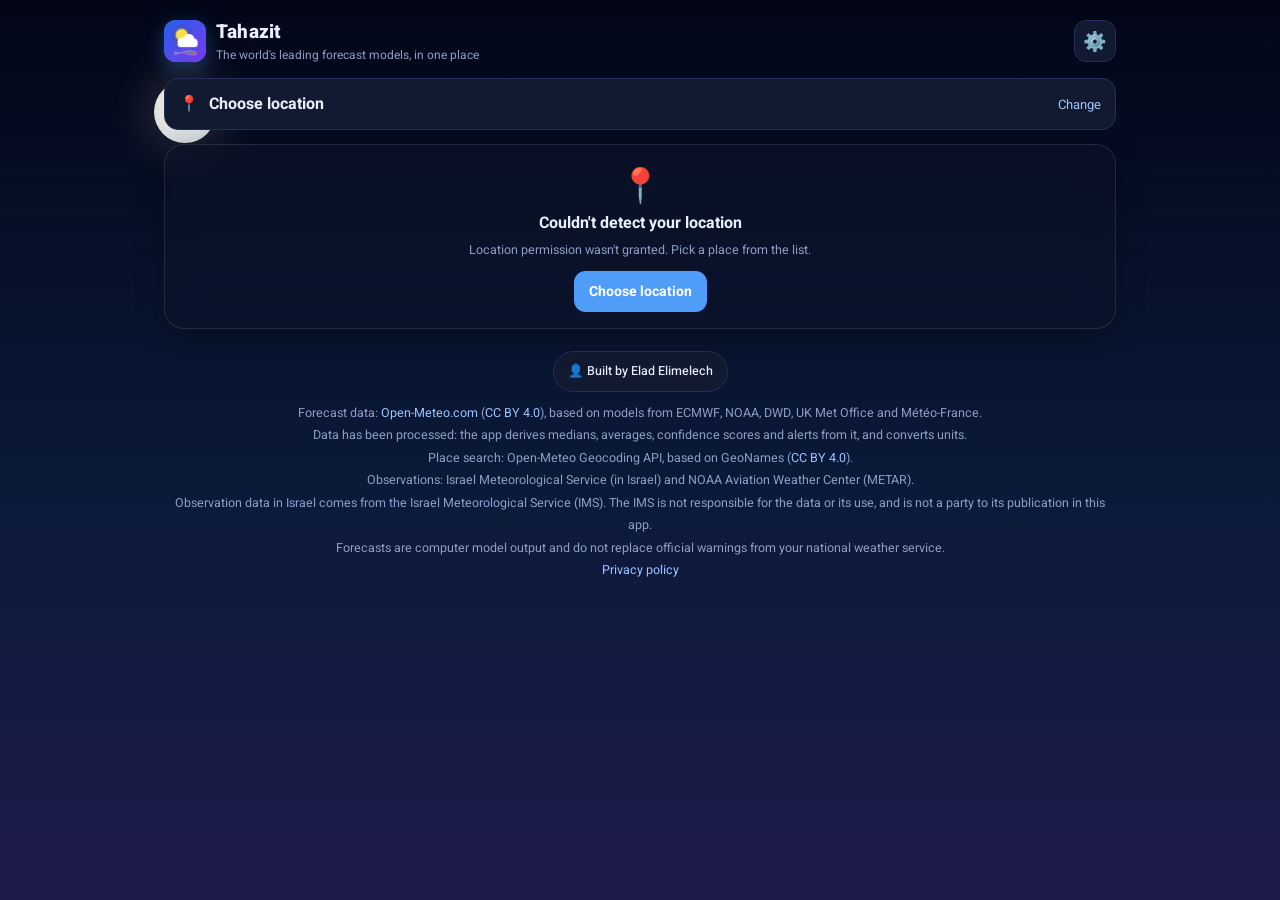
==== commit 19183477: "Preview: storm grid fits phones, hidden banner fix Co-Authored-By: Claude Opus 5.5 <noreply@anthropi" ====
--- a/preview.html
+++ b/preview.html
@@ -42,6 +42,7 @@
 .locbtn .chg{font-size:13px;color:#9cc3ff}
 .banner{display:flex;align-items:center;gap:10px;flex-wrap:wrap;margin-top:8px;padding:11px 13px;border-radius:13px;background:#4f9cf914;border:1px solid #4f9cf955;font-size:14px}
 .banner .txt{flex:1;min-width:180px}
+.banner[hidden]{display:none}
 .btn{padding:9px 14px;border-radius:11px;border:1px solid var(--line);background:var(--card2);color:var(--txt);font:inherit;font-size:14px;cursor:pointer}
 .btn.pri{background:var(--acc);border-color:var(--acc);color:#fff;font-weight:700}
 .btn:disabled{opacity:.5;cursor:default}
@@ -208,7 +209,10 @@
 /* ===== v2: storm outlook ===== */
 .stbtn{width:100%;margin:2px 0 12px;font-weight:700;background:linear-gradient(135deg,#4c1d95,#1e40af);border-color:#6d28d9;color:#fff;padding:12px}
 .sheet.wide{max-width:760px;overflow:auto}
-table.stg{min-width:560px;text-align:center}
+table.stg{min-width:0;table-layout:fixed;text-align:center;font-size:12px}
+table.stg th,table.stg td{padding:6px 2px}
+table.stg th:first-child,table.stg td:first-child{width:86px;text-align:start;padding-inline-start:8px;font-size:11.5px;overflow:hidden;text-overflow:ellipsis;white-space:nowrap}
+table.stg th{font-size:11px;font-weight:600;white-space:normal;line-height:1.25}
 table.stg th small{color:var(--mut);font-weight:400}
 .stg td.sc{cursor:pointer;height:40px;font-size:15px;border:2px solid transparent;transition:transform .15s}
 .stg td.sc:hover{transform:scale(1.06)}
